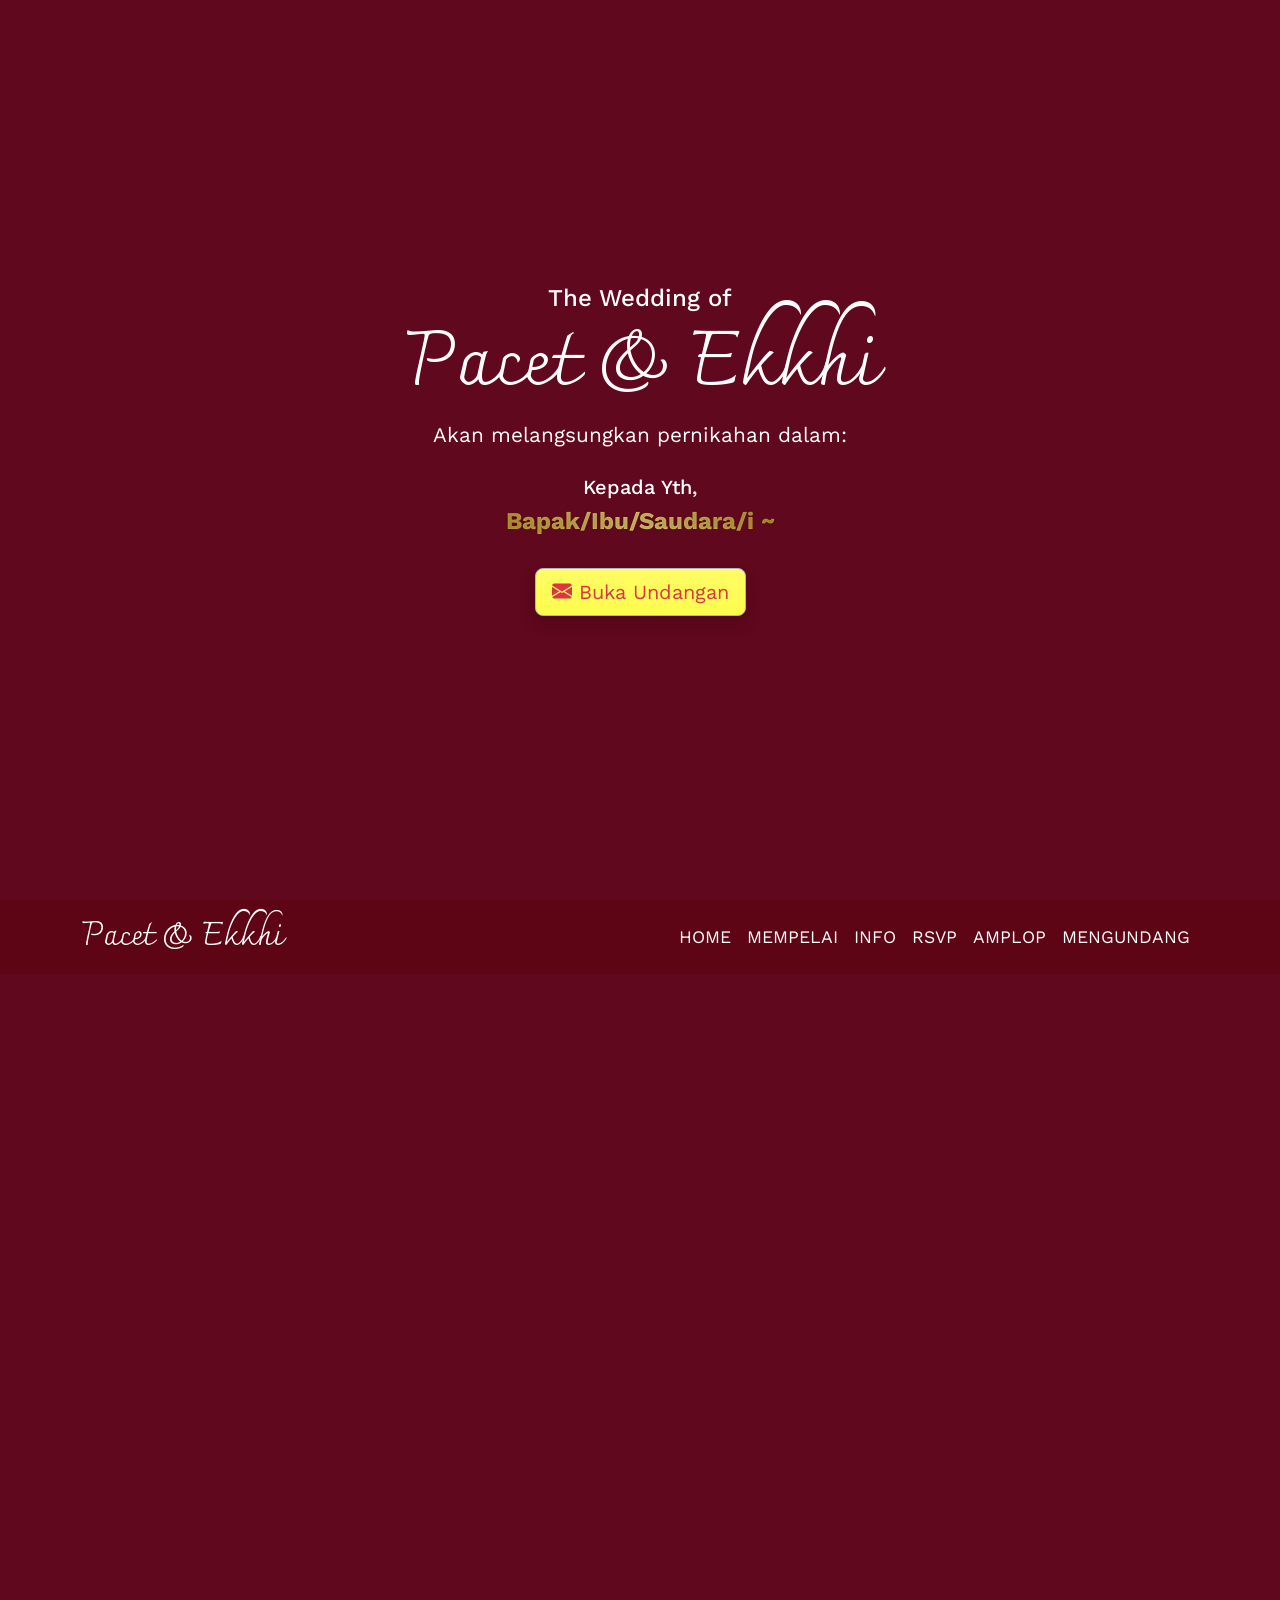
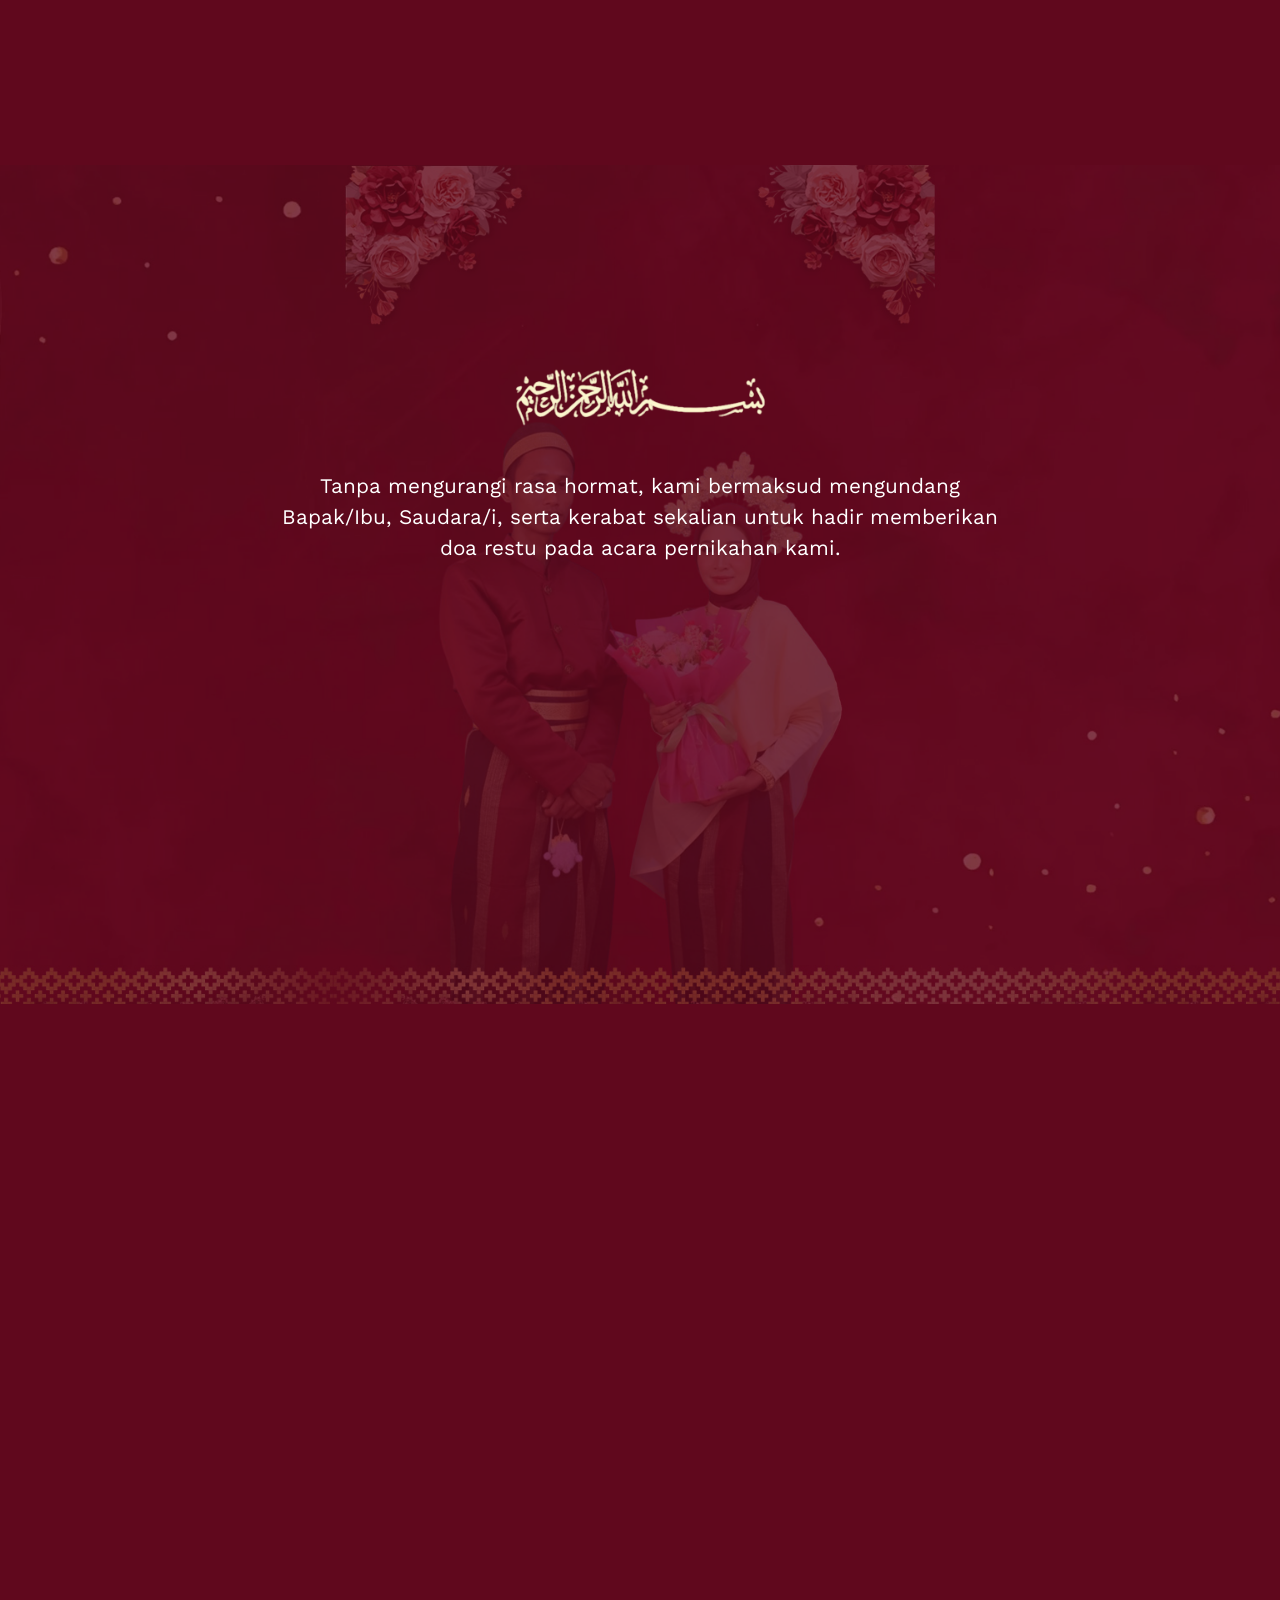
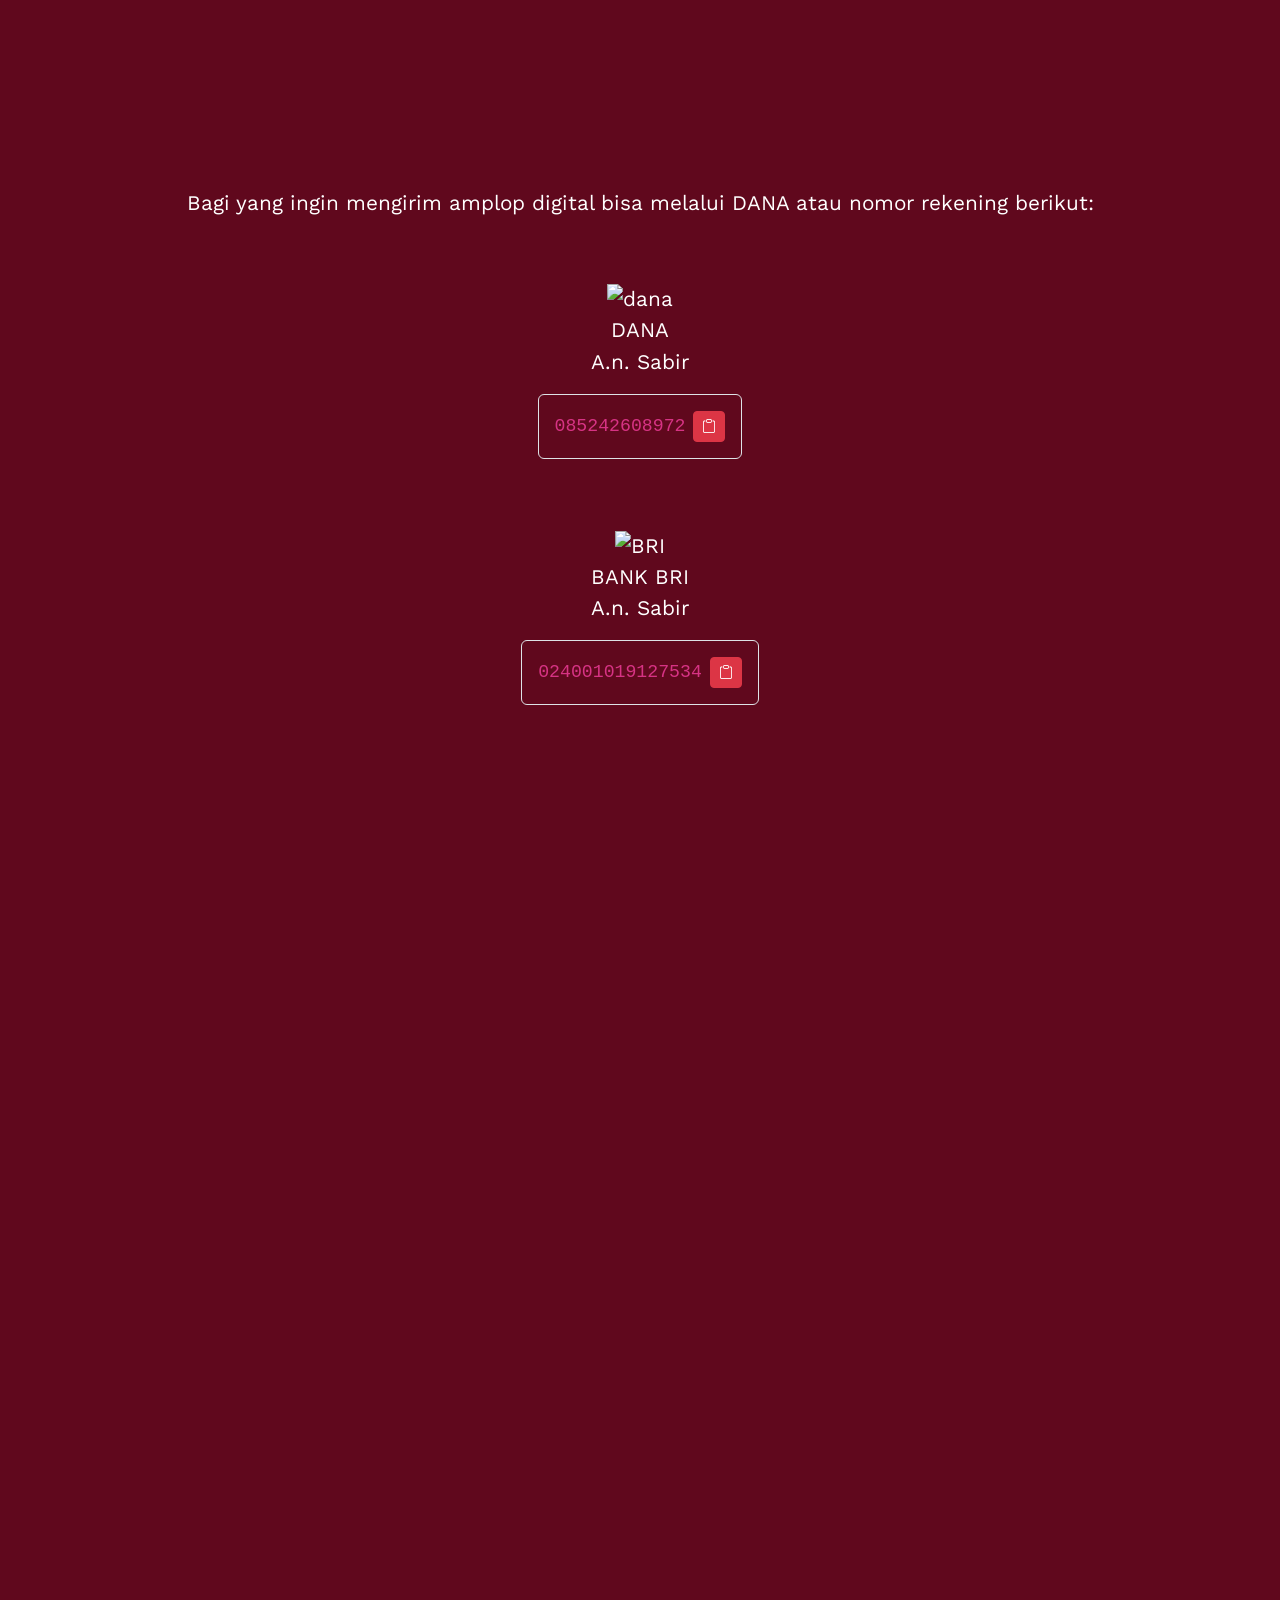
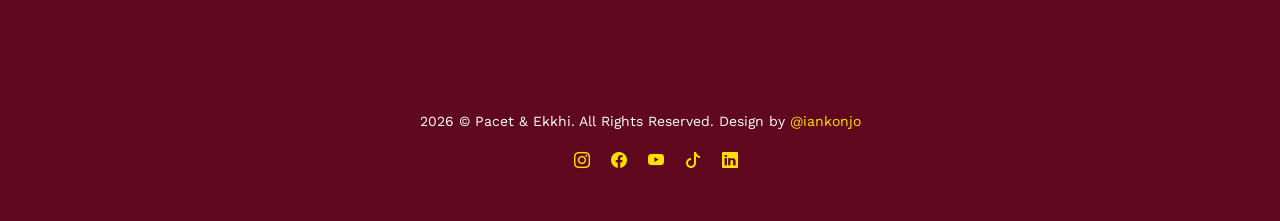
==== index.html @ bd950688 "Update index.html" ====
<!doctype html>
<html lang="en">

<head>
   <meta charset="utf-8">
   <meta name="viewport" content="width=device-width, initial-scale=1">
   <title>Wedding Pacet & Ekkhi</title>

   <link rel="icon" type="image/png" sizes="32x32" href="img/favicon.ico">

   <link rel="preload" href="https://cdn.jsdelivr.net/npm/bootstrap@5.3.0/dist/css/bootstrap.min.css" as="style"
      onload="this.onload=null;this.rel='stylesheet'">
   <noscript>
      <link href="https://cdn.jsdelivr.net/npm/bootstrap@5.3.0/dist/css/bootstrap.min.css" rel="stylesheet">
   </noscript>
   <link rel="preconnect" href="https://fonts.googleapis.com">
   <link rel="preconnect" href="https://fonts.gstatic.com" crossorigin>
   <link
      href="https://fonts.googleapis.com/css2?family=Charmonman&family=Neonderthaw&family=Cookie&family=Work+Sans:wght@100;300;400;600;700&display=swap"
      rel="stylesheet">

   <!-- simplyCountdown -->
   <link rel="stylesheet" href="assets/countdown/simplyCountdown.theme.default.css" />
   <script src="assets/countdown/simplyCountdown.min.js"></script>

   <!-- Bootstrap Icons -->
   <link rel="stylesheet" href="https://cdn.jsdelivr.net/npm/bootstrap-icons@1.10.5/font/bootstrap-icons.css">

   <!-- AOS -->
   <link rel="stylesheet" href="https://unpkg.com/aos@next/dist/aos.css">

   <!-- Sweet Alert -->
   <link rel="stylesheet" href="assets/sweetalert2/sweetalert2.min.css">

   <link rel="stylesheet" href="css/style.css">

</head>

<body>
   <section id="hero" class="hero w-100 h-100 p-3 mx-auto text-center d-flex justify-content-center align-items-center">
      <main>
         <h4 data-aos="zoom-in" data-aos-duration="1000">The Wedding of</h4>
         <h1 data-aos="zoom-in" data-aos-duration="1300">Pacet & Ekkhi</h1>
         <p data-aos="fade" data-aos-delay="100" data-aos-duration="1500">Akan melangsungkan pernikahan dalam:</p>
         <div class="simply-countdown mb-4" data-aos="fade" data-aos-delay="150" data-aos-duration="1500"></div>
         <h5 class="mt-4" data-aos="fade" data-aos-delay="100" data-aos-duration="1500">Kepada Yth,</h5>
         <h5 data-aos="fade" data-aos-delay="100" data-aos-duration="1500"><span
               class="nama-tamu">Bapak/Ibu/Saudara/i</span></h5>
         <a href="#home" class="btn btn-lg mt-4 bg-gradient border-1 border-dark-subtle shadow" onClick="enableScroll()"
            data-aos="fade" data-aos-delay="200" data-aos-duration="1500"><i class="bi bi-envelope-fill"></i>
            Buka Undangan</a>
      </main>
   </section>

   <nav class="navbar navbar-expand-md bg-transparent sticky-top mynavbar" id="menulaptop">
      <div class="container">
         <a class="navbar-brand" href="#">Pacet & Ekkhi</a>
         <button class="navbar-toggler border-0" type="button" data-bs-toggle="offcanvas"
            data-bs-target="#offcanvasNavbar" aria-controls="offcanvasNavbar" aria-label="Toggle navigation">
            <span class="navbar-toggler-icon"></span>
         </button>
         <div class="offcanvas offcanvas-end" tabindex="-1" id="offcanvasNavbar" aria-labelledby="offcanvasNavbarLabel">
            <div class="offcanvas-header">
               <h5 class="offcanvas-title" id="offcanvasNavbarLabel">Pacet & Ekkhi</h5>
               <button type="button" class="btn-close" data-bs-dismiss="offcanvas" aria-label="Close"></button>
            </div>
            <div class="offcanvas-body">
               <div class="navbar-nav ms-auto">
                  <a class="nav-link" href="#home">Home</a>
                  <a class="nav-link" href="#home2">Mempelai</a>
                  <a class="nav-link" href="#info">Info</a>
                  <a class="nav-link" href="#rsvp">RSVP</a>
                  <a class="nav-link" href="#amplop-digital">Amplop</a>
                  <a class="nav-link" href="#turutmengundang">Mengundang</a>
               </div>
            </div>
         </div>
      </div>
   </nav>
   <section id="home" class="home">
      <div class="container">
         <img src="img/tl.webp" alt="" class="img-top-left">
         <img src="img/tr.webp" alt="" class="img-top-right">
         <div class="row justify-content-center">
            <div class="col-md-8 text-center quran" data-aos="fade-up" data-aos-duration="2000">
               <div class="col-7 mx-auto">
                  <img src="img/atas-top.webp" alt="atas-top" class="img-fluid mb-5 opacity-50" loading="lazy">
               </div>
               <div class="shadow m-4 bg-success-subtle bg-gradient rounded-4" data-aos="fade-up"
                  data-aos-duration="2000" data-aos-delay="50">
                  <p>Di antara tanda-tanda (kebesaran)-Nya ialah bahwa Dia menciptakan pasangan-pasangan untukmu
                     dari (jenis) dirimu sendiri agar kamu merasa tenteram kepadanya. Dia menjadikan di antaramu rasa
                     cinta dan kasih sayang. Sesungguhnya pada yang demikian itu benar-benar terdapat tanda-tanda
                     (kebesaran
                     Allah) bagi kaum yang berpikir. <br /><br /> Q. S. Ar-Rum: 21
                  </p>
               </div>
               <div class="col-7 mx-auto mb-5">
                  <img src="img/bot-bawah.webp" alt="bot-bawah" class="img-fluid mt-5 opacity-50" loading="lazy">
               </div>
            </div>
         </div>
      </div>
   </section>

   <section id="home2" class="home2">
      <div class="container">
         <div class="row justify-content-center">
            <div class="col-md-8 text-center">
               <div>
                  <img src="img/bismillah.webp" alt="bismillah" class="basmalah img-fluid" loading="lazy"
                     data-aos="slide-up" data-aos-duration="2000">
               </div>
               <div>
                  <p data-aos="slide-up" data-aos-delay="70" data-aos-duration="2000">Tanpa
                     mengurangi rasa hormat, kami bermaksud mengundang Bapak/Ibu, Saudara/i, serta kerabat sekalian
                     untuk hadir memberikan doa restu pada acara pernikahan kami. </p>
               </div>
            </div>
         </div>

         <div class="row couple overflow-hidden">
            <div class="col-lg-6 mb-4">
               <div class="row">
                  <div class="col-8 text-end" data-aos="slide-right" data-aos-duration="2000">
                     <h3>Sabir Modding</h3>
                     <p class="fs-6 fst-italic lh-sm">(Pacet Jalarambang)</p>
                     <p class="fs-6 fst-italic lh-sm">Anak Kedua dari Bapak Modding &
                        Ibu Hamisah (Almh)
                     </p>

                     <div class="panggilan">
                        <a href="https://www.instagram.com/pacet_jalarambang" target="_blank"><i
                              class="bi bi-instagram"></i>
                           @pacet_jalarambang</a>
                     </div>
                  </div>
                  <div class="col-4" data-aos="zoom-in" data-aos-delay="50" data-aos-duration="2000">
                     <img src="img/222.webp" alt="Pacet Jalarambang" class="img-responsive" loading="lazy">
                  </div>
               </div>
            </div>

            <div class="col-lg-6 mempelaiwanita">
               <div class="row">
                  <div class="col-4" data-aos="zoom-in" data-aos-delay="100" data-aos-duration="2000">
                     <img src="img/111.webp" alt="Ekkhi" class="img-responsive" loading="lazy">
                  </div>
                  <div class="col-8" data-aos="slide-left" data-aos-delay="50" data-aos-duration="2000">
                     <h3>Reski</h3>
                     <p class="fs-6 fst-italic lh-sm">(Ekkhi)</p>
                     <p class="fs-6 fst-italic lh-sm">Anak Ketiga dari Bapak Tamrin Dg. Tobo & Ibu Rabasiah Dg. Saga</p>
                     <div class="panggilan">
                        <a href="https://www.instagram.com/gemini_06_" target="_blank"><i class="bi bi-instagram"></i>
                           @gemini_06_</a>
                     </div>
                  </div>
               </div>
            </div>
         </div>
      </div>
   </section>

   <section id="info" class="info">
      <div class="container">
         <div class="row justify-content-center text-center">
            <div class="col-md-5 col-11 info-hp">
               <h3 class="mb-4" data-aos="zoom-in" data-aos-duration="2000">Akad Nikah</h3>
               <div class="card mb-5 shadow border" data-aos="fade-up" data-aos-duration="2000" data-aos-delay="100">
                  <div class="card-body">
                     <div class="row justify-content-center">
                        <div class="col-md-6 tanggalnya">
                           <i class="bi bi-calendar3 d-block"></i>
                           <p class="harinya mb-0 mt-2">Kamis,</p>
                           <span>2 April 2026</span>
                        </div>
                        <div class="col-md-6 waktu">
                           <i class="bi bi-clock d-block"></i>
                           <p class="pukulnya mb-0 mt-2">Pukul,</p>
                           <span>10.00 - selesai</span>
                           <p>Wita</p>
                        </div>
                     </div>
                  </div>
                  <div class="card-footer">
                     Bonto Boddia, Desa Lempangang, Kecamatan Bajeng, Kabupaten Gowa
                  </div>
               </div>
            </div>
            <div class="col-md-5 col-11 mb-4">
               <h3 class="mb-4" data-aos="zoom-in" data-aos-duration="2000">Resepsi</h3>
               <div class="card shadow border" data-aos="fade-up" data-aos-duration="2000">
                  <div class="card-body">
                     <div class="row justify-content-center">
                        <div class="col-md-6 tanggalnya">
                           <i class="bi bi-calendar3 d-block"></i>
                           <p class="harinya mb-0 mt-2">Jum'at,</p>
                           <span>3 April 2026</span>
                        </div>
                        <div class="col-md-6 waktu">
                           <i class="bi bi-clock d-block"></i>
                           <p class="pukulnya mb-0 mt-2">Pukul,</p>
                           <span>09.00 - selesai</span>
                           <p>(Acara Siang)</p>
                        </div>
                     </div>
                  </div>
                  <div class="card-footer">
                     Jl. Jendral Ahmad Yani No.40, Lumpangang, Dusun Botolempangang, Kampung Tala, Kabupaten Bantaeng
                  </div>
               </div>
            </div>
         </div>
         <div class="row  justify-content-center text-center mt-1">
            <div class="col-md-4">
               <a href="https://calendar.google.com/calendar/event?action=TEMPLATE&amp;tmeid=NHFyNDdwbnRkYmM4cGowOW1jNnNiaHBzNjRfMjAyNTAxMjlUMDMwMDAwWiBpYW5yaXJpaTAxMjdAbQ&amp;tmsrc=ianririi0127%40gmail.com"
                  class="btn btn-lg" style="background: #fef8cd;;color: #60081d;" data-aos="zoom-in"
                  data-aos-duration="2000" target="_blank"><i class="bi bi-calendar-fill"></i> Tambah ke Kalender</a>
            </div>
         </div>

         <div class="row justify-content-center mt-5">
            <div class="col-md-9 col-12 text-center py-4">
               <h3 class="mb-4" data-aos="zoom-in" data-aos-duration="2000">Lokasi Resepsi</h3>
               <iframe
                  src="https://www.google.com/maps/embed?pb=!1m17!1m12!1m3!1d850.2555322118114!2d119.99423238487567!3d-5.557914685058471!2m3!1f0!2f0!3f0!3m2!1i1024!2i768!4f13.1!3m2!1m1!2zNcKwMzMnMjUuNiJTIDExOcKwNTknMzkuOSJF!5e1!3m2!1sid!2sid!4v1772446221889!5m2!1sid!2sid"
                  width="100%" height="450" style="border:0;" allowfullscreen="" loading="lazy"
                  referrerpolicy="no-referrer-when-downgrade" class="shadow" data-aos="fade-up"
                  data-aos-duration="2000"></iframe>

               <a href="https://maps.app.goo.gl/FCMEBouyqJgQUZ8v6" target="_blank" class="btn btn-lg my-3 mt-4 w-50"
                  style="background: #fef8cd;;color: #60081d;" data-aos="zoom-in" data-aos-duration="1500"><i
                     class="bi bi-geo-fill"></i> Buka di Maps</a>
            </div>
         </div>
      </div>
   </section>

   <!-- <section id="story" class="story">
      <div class="container">
         <div class="row justify-content-center">
            <div class="col-md-8 col-10 text-center" data-aos="zoom-in" data-aos-duration="2000">
               <div class="mt-5">
                  <h2 class="mt-5">Kisah Kami</h2>
               </div>
               <img class="w-50 img-fluid mt-4 mb-4" src="img/frame-top.webp" alt="ian-riri" data-aos="fade-in"
                  data-aos-duration="2000" data-aos-delay="50">
               <blockquote class="blockquote" data-aos="fade-in" data-aos-duration="2000" data-aos-delay="50">
                  <footer class="blockquote-footer bg-transparent"><cite title="Quote Pacet Jalarambang">Sebuah
                        pertemuan kecil hari ini yang tampaknya biasa saja, bisa menjadi awal dari kisah besar yang
                        penuh arti di esok hari</cite></footer>
               </blockquote>
            </div>
         </div>

         <div class="row">
            <div class="col-md-8 col-10 mx-auto">
               <div class="card bg-transparent shadow" data-aos="fade" data-aos-duration="2000">
                  <div class="card-body kisah-kami">
                     <p data-aos="fade-up" data-aos-duration="2000">April 2015, bulan
                        kelahiranku, di hutan kota
                        Jompie, Pare-Pare. Di situlah untuk pertama kalinya kami bertemu. Sebuah pertemuan sederhana.
                        Tak ada yang istimewa, hanya diskusi ringan di bawah rindangnya pepohonan. Tapi siapa yang tahu,
                        pertemuan itu adalah awal dari cerita yang lebih panjang.
                     </p>
                     <p data-aos="fade-up" data-aos-duration="2000" data-aos-delay="50">
                        Waktu berlalu. Kami kembali dipertemukan entah berapa kali. Berbagi kisah dan bercerita banyak
                        hal random di tiap pertemuan kami. Membicarakan hal-hal acak yang kadang tak terencana, tapi
                        selalu menyisakan kesan. Ada momen ketika kami foto bersama, yang tak kuingat detail, momen apa
                        yang sebenarnya kami abadikan. Namun, foto-foto itu tetap menjadi saksi perjalanan kami.
                     </p>
                     <p data-aos="fade-up" data-aos-duration="2000" data-aos-delay="50">
                        Tahun-tahun berlalu hingga pada pertengahan Agustus 2024, ibuku meminta sesuatu yang sederhana
                        namun berarti — bertemu dengannya. Itulah awal dari pertemuan antara dua keluarga di penghujung
                        bulan yang sama. Dari pertemuan itu, segala harapan dan doa mulai terucap untuk masa depan kami.
                     </p>
                     <p data-aos="fade-up" data-aos-duration="2000" data-aos-delay="50">
                        Lalu, pada akhir Desember 2024, momen yang sempat tertunda akhirnya terwujud. Keluarga besar
                        kami kembali berkumpul. Di hari itulah, saya memasangkan cincin di jari manisnya. Momen itu
                        berjalan lancar tanpa hingar-bingar, tetapi bagiku, menyimpan makna yang dalam.
                     </p>
                     <p data-aos="fade-up" data-aos-duration="2000" data-aos-delay="50">
                        Begitu saja! Sederhana, bukan? Kisah kami memang tak penuh dengan romansa dramatis atau kejutan
                        besar seperti di film-film. Ini hanya kisah sederhana dari pertemuan sederhana. Hanya cerita
                        biasa tentang dua orang yang bertemu, berbagi waktu, dan perlahan saling melangkah menuju tujuan
                        yang sama. Beberapa kenangan mungkin kabur, beberapa momen mungkin terlupa, tetapi semua itu
                        adalah bagian dari perjalanan kami.
                     </p>
                     <p data-aos="fade-up" data-aos-duration="2000" data-aos-delay="50">
                        Kini, tak lama lagi, kami akan melangkah bersama. Beriringan dalam perjalanan panjang yang kami
                        niatkan sebagai ibadah.
                     </p>
                  </div>
               </div>
            </div>
         </div>
      </div>
   </section> -->

   <section id="rsvp" class="rsvp">
      <div class="container">
         <div class="row justify-content-center mb-5">
            <div class="col-md-8 col-10 text-center">
               <h3 class="text-center my-4" data-aos="fade" data-aos-duration="2000">Doa & Ucapan</h3>
               <p class="pt-3" data-aos="zoom-in" data-aos-duration="2000">
                  Merupakan kebahagiaan bagi kami jika Bapak/Ibu, Saudara/i, dan kerabat sekalian berkenan hadir dan
                  memberikan doa restu.
               </p>
            </div>
         </div>

         <!-- FORM DOA & UCAPAN -->
         <div class="form-hadir shadow rounded-3 mx-auto p-4" data-aos="fade">
            <form id="combined-form" data-aos="fade-up" data-aos-duration="2000">
               <div class="mb-4">
                  <label class="form-label">Nama</label>
                  <input type="text" class="form-control" name="nama" id="nama" required>
               </div>

               <div class="mb-4">
                  <label class="form-label">Kehadiran</label>
                  <div class="form-check">
                     <input class="form-check-input" type="radio" name="status" value="Hadir" required>
                     <label class="form-check-label">Ya, saya akan hadir</label>
                  </div>
                  <div class="form-check">
                     <input class="form-check-input" type="radio" name="status" value="Tidak Hadir">
                     <label class="form-check-label">Maaf, saya tidak bisa hadir</label>
                  </div>
               </div>

               <div class="mb-4">
                  <label class="form-label">Doa & Ucapan</label>
                  <textarea class="form-control" name="doa" rows="5" required></textarea>
               </div>

               <div class="text-center">
                  <button class="btn btn-lg btn-primary mt-2" id="submitButton" type="submit">
                     Kirim Doa & Ucapan
                  </button>

                  <div id="spinnerContainer" style="display:none" class="mt-2">
                     <button class="btn btn-primary" disabled>
                        <span class="spinner-border spinner-border-sm"></span>
                        Sedang mengirim...
                     </button>
                  </div>
               </div>
            </form>

            <!-- KOMENTAR -->
            <div class="mt-5">
               <div id="comments-container" data-aos="fade-up" data-aos-duration="2000"></div>

               <!-- LOAD MORE -->
               <div class="text-center mt-4">
                  <button id="loadMoreBtn" class="btn btn-outline-light btn-sm">Doa Lainnya</button>
               </div>
            </div>
         </div>

      </div>
   </section>

   <section id="amplop-digital" class="amplop-digital">
      <div class="container">
         <div class="row justify-content-center mb-5">
            <div class="col-10 text-center">
               <h3 class="text-center mt-4 mb-5" data-aos="fade" data-aos-duration="2000">Amplop Digital</h3>
               <p class="rekening">Bagi yang ingin mengirim amplop digital bisa melalui DANA atau nomor rekening
                  berikut:</p>
            </div>

            <div class="col-10 text-center mt-5">
               <img class="img-fluid" src="img/dana.webp" alt="dana">
               <p>DANA <br>A.n. Sabir</p>
               <div class="input-group mb-4">
                  <div class="d-flex align-items-center gap-2 border rounded p-3 copy-wrapper mx-auto">
                     <code class="flex-grow-1">085242608972</code>
                     <button type="button" class="btn btn-sm btn-danger copy-btn" data-bs-toggle="tooltip"
                        data-bs-placement="top" title="Copy">
                        <i class="bi bi-clipboard"></i>
                     </button>
                  </div>
               </div>

               <img class="mt-5" src="img/BRI.webp" alt="BRI">
               <p>BANK BRI </br>A.n. Sabir</p>
               <div class="input-group mb-4">
                  <div class="d-flex align-items-center gap-2 border rounded p-3 copy-wrapper mx-auto">
                     <code class="flex-grow-1">024001019127534</code>
                     <button type="button" class="btn btn-sm btn-danger copy-btn" data-bs-toggle="tooltip"
                        data-bs-placement="top" title="Copy">
                        <i class="bi bi-clipboard"></i>
                     </button>
                  </div>

               </div>

            </div>

         </div>
      </div>
   </section>

   <section id="turutmengundang" class="turutmengundang pb-4">
      <div class="container text-center">
         <div class="row justify-content-center">
            <div class="col-10 col-lg-12">
               <p data-aos="fade-up" data-aos-duration="2000">Suatu
                  kehormatan dan kebahagiaan bagi kami atas kehadiran Bapak/Ibu/Saudara/i, serta kerabat untuk hadir
                  memberikan doa restunya.
               </p>
               <h3 class="text-center mt-5" data-aos="fade-up" data-aos-duration="2000">Hormat Kami</h3>
            </div>
            <div class="col-md-auto">
            </div>
            <div class="col-10 col-lg-4">
               <img class="mengundang-image img-fluid" src="img/pacetekkhi.webp" data-aos="zoom-in"
                  data-aos-duration="2000" loading="lazy">
               <h2 class="text-center position-absolute z-2" style="margin-top: -10rem;" data-aos="fade-up"
                  data-aos-duration="2000">
                  Pacet & Ekkhi
               </h2></img>
            </div>
         </div>
      </div>

   </section>

   <!-- Menu di handphone -->
   <div class="container sticky-bottom" id="menu-hp">
      <div class="row">
         <nav id="navbar-phone" class="menu2 justify-content-center">
            <ul class="nav nav-pills rounded-pill">
               <li class="nav-item">
                  <a class="nav-link" href="#home"><i class="bi bi-house-fill"></i></a>
               </li>
               <li class="nav-item">
                  <a class="nav-link" href="#home2"><i class="bi bi-chat-left-text-fill"></i></a>
               </li>
               <li class="nav-item">
                  <a class="nav-link" href="#info"><i class="bi bi-info-square-fill"></i></a>
               </li>
               <li class="nav-item">
                  <a class="nav-link" href="#rsvp"><i class="bi bi-journal-check"></i></a>
               </li>
               <li class="nav-item">
                  <a class="nav-link" href="#amplop-digital"><i class="bi bi-envelope-heart-fill"></i></a>
               </li>
               <li class="nav-item">
                  <a class="nav-link" href="#turutmengundang"><i class="bi bi-people-fill"></i></a>
               </li>
            </ul>
         </nav>
      </div>
   </div>

   <footer>
      <div class="container">
         <div class="row">
            <div class="col text-center">
               <small class="block">2026 &copy; Pacet & Ekkhi. All Rights Reserved.</small>
               <small class="block">Design by <a href="https://instagram.com/iankonjo">@iankonjo</a></small>

               <ul class="mt-3">
                  <li><a href="https://www.instagram.com/iankonjo/"><i class="bi bi-instagram"></i></a></li>
                  <li><a href="https://web.facebook.com/ian.konjo/"><i class="bi bi-facebook"></i></a></li>
                  <li><a href="https://www.youtube.com/@OfficialIKMedia"><i class="bi bi-youtube"></i></a></li>
                  <li><a href="https://www.tiktok.com/@iankonjo"><i class="bi bi-tiktok"></i></a></li>
                  <li><a href="https://id.linkedin.com/in/iankonjo"><i class="bi bi-linkedin"></i></a></li>
               </ul>
            </div>
         </div>
      </div>
   </footer>

   <div id="audio-container">
      <audio id="song" autoplay loop>
         <!-- <source src="assets/audio/For-a-Lifetime.mp3" type="audio/mp3"> -->
      </audio>

      <div class="audio-icon-wrapper" style="display: none;">
         <i class="bi bi-disc"></i>
      </div>
   </div>


   <script src="https://cdn.jsdelivr.net/npm/bootstrap@5.3.0/dist/js/bootstrap.bundle.min.js"
      integrity="sha384-geWF76RCwLtnZ8qwWowPQNguL3RmwHVBC9FhGdlKrxdiJJigb/j/68SIy3Te4Bkz" crossorigin="anonymous">
      </script>

   <script src="https://cdn.jsdelivr.net/npm/bs5-lightbox@1.8.3/dist/index.bundle.min.js"></script>

   <script src="https://unpkg.com/aos@next/dist/aos.js"></script>
   <script>
      AOS.init();
   </script>

   <script src="assets/sweetalert2/sweetalert2.min.js" defer></script>

   <script src="js/ucapan.js" defer></script>

   <script src="js/notifikasi.js" defer></script>

   <script>
      // Initialize simplyCountdown with custom configurations
      simplyCountdown('.simply-countdown', {
         year: 2026,
         month: 4,
         day: 2,
         hours: 10,
         words: {
            days: {
               singular: 'Hari',
               plural: 'Hari'
            },
            hours: {
               singular: 'Jam',
               plural: 'Jam'
            },
            minutes: {
               singular: 'Menit',
               plural: 'Menit'
            },
            seconds: {
               singular: 'Detik',
               plural: 'Detik'
            },
         },
         plural: true // Ensure pluralization for clarity
      });
   </script>

   <script>
      const stickyTop = document.querySelector('.sticky-top');
      const offcanvas = document.querySelector('.offcanvas');

      offcanvas.addEventListener('show.bs.offcanvas', function () {
         stickyTop.style.overflow = 'visible';
      });

      offcanvas.addEventListener('hidden.bs.offcanvas', function () {
         stickyTop.style.overflow = 'hidden';
      });
   </script>

   <script>
      // Mendapatkan elemen yang diperlukan
      const rootElement = document.documentElement;
      const audioIconWrapper = document.querySelector('.audio-icon-wrapper');
      const audioIcon = audioIconWrapper.querySelector('i');
      const song = document.querySelector('#song');
      let isPlaying = false;

      /**
       * Menonaktifkan scroll pada halaman.
       */
      const disableScroll = () => {
         const scrollTop = window.pageYOffset || document.documentElement.scrollTop;
         const scrollLeft = window.pageXOffset || document.documentElement.scrollLeft;

         window.onscroll = () => window.scrollTo(scrollTop, scrollLeft);
         rootElement.style.scrollBehavior = 'auto';
      };

      /**
       * Mengaktifkan scroll pada halaman dan memulai audio.
       */
      const enableScroll = () => {
         window.onscroll = null; // Menghapus event scroll
         rootElement.style.scrollBehavior = 'smooth';
         playAudio();
      };

      /**
       * Memutar audio dan menampilkan ikon audio.
       */
      const playAudio = () => {
         song.volume = 0.1;
         audioIconWrapper.style.display = 'flex';
         song.play();
         isPlaying = true;
      };

      /**
       * Mengelola klik pada ikon audio untuk memutar atau menjeda audio.
       */
      audioIconWrapper.onclick = () => {
         if (isPlaying) {
            song.pause();
            audioIcon.classList.replace('bi-disc', 'bi-pause-circle');
         } else {
            song.play();
            audioIcon.classList.replace('bi-pause-circle', 'bi-disc');
         }
         isPlaying = !isPlaying;
      };

      // Menonaktifkan scroll pada awal halaman
      disableScroll();
   </script>

   <script>
      const params = new URLSearchParams(window.location.search);
      const nama = decodeURIComponent(params.get('n') || '');
      const pronoun = decodeURIComponent(params.get('p') || 'Bapak/Ibu/Saudara/i ~ ');

      const span = document.querySelector('.hero h5 span');
      if (span) {
         span.textContent = nama ? `${pronoun} ${nama}` : pronoun;
      }

      const namaInput = document.querySelector('#nama');
      if (namaInput && nama) {
         namaInput.value = nama;
      }
   </script>

   <script type="text/javascript">
      // Matikan Klik Kanan
      document.addEventListener('contextmenu', event => event.preventDefault());

      // Matikan F12, Ctrl+Shift+I, Ctrl+Shift+J, Ctrl+U
      document.onkeydown = function (e) {
         if (event.keyCode == 123 ||
            (e.ctrlKey && e.shiftKey && (e.keyCode == 'I'.charCodeAt(0) || e.keyCode == 'J'.charCodeAt(0))) ||
            (e.ctrlKey && e.keyCode == 'U'.charCodeAt(0))) {
            return false;
         }
      };
   </script>

</body>

</html>
---- css/style.css ----
:root {
  --kuning: #fef8cd;
  --bg: #60081d;
  --shadow: 0 2px 2px rgb(0 0 0 / 0.5);
}

body {
  font-size: 1.3rem;
  color: white;
  font-family: 'Work Sans', Arial, Helvetica, sans-serif;
  font-weight: 400;
  min-height: 4000px;
  background-color: var(--bg);
}

.hero::before {
  content: '';
  position: absolute;
  top: 0;
  left: 0;
  width: 100%;
  height: 100%;
  background-image: url(../img/background/bg2.webp);
  background-size: cover;
  background-position: center;
  z-index: -1;
}

.hero {
  position: relative;
  min-height: 100vh;
  overflow: hidden;
}

.hero h1 {
  font-family: "Charmonman", Arial, Helvetica, sans-serif;
  font-size: 4.7rem;
}

.hero h4 {
  font-size: 1.5rem;
}

.hero p {
  font-size: 1.3rem;
}

.hero a {
  color: var(--bs-red);
  background-color: #fffc4c;
}

.hero a:hover {
  background-color: var(--kuning);
  color: black;
}

.nama-tamu {
  font-weight: 700;
  font-size: larger;
  background: linear-gradient(45deg, #d4af37, #f9e076, #c9a227);
  -webkit-background-clip: text;
  -webkit-text-fill-color: transparent;
  text-shadow: 0 0 2px rgba(0,0,0,0.25);
}

.mynavbar {
  background-color: rgba(87, 0, 0, 0.274) !important;
  backdrop-filter: blur(4px);
  font-size: 1.1rem;
}

.mynavbar a {
  color: white;
}

.mynavbar a:hover {
  color: var(--kuning);
}

.mynavbar .offcanvas {
  height: 100vh;
}

.mynavbar .navbar-brand,
.mynavbar .offcanvas-title {
  font-family: 'Charmonman', Arial, Helvetica, sans-serif;
  font-size: 2rem;
}

.mynavbar .nav-link {
  text-transform: uppercase;
  color: white;
}

.home2 {
  background-image: url(../img/background/bg22.png);
  background-position: center;
  background-size: cover;
  min-height: 100vh;
  margin-top: -3.8rem;
  padding-top: 7rem;
  padding-bottom: 10rem;
}

.home {
  min-height: 100vh;
  margin-top: -3.8rem;
  padding-top: 7rem;
  padding-bottom: 5rem;
}

.home h2,
.home2 h2,
.story h2,
.turutmengundang h2 {
  font-family: 'Charmonman', Arial, Helvetica, sans-serif;
  font-size: 4rem;
  text-decoration: underline;
  text-underline-offset: 10px;
  text-decoration-style: dotted;
  text-decoration-thickness: from-font;
}

.basmalah {
  width: auto;
  height: 80px;
  margin-bottom: 20px;
}

.quran p {
  font-size: 75% !important;
  font-style: oblique;
  padding: 3rem;
  color: var(--bg);
}

.panggilan a {
  background: var(--kuning);
  text-decoration: none;
  color: #032505;
  font-size: 1rem;
  padding: 6px 10px;
  border-radius: 10px;
  -webkit-border-radius: 10px;
  -moz-border-radius: 10px;
  -ms-border-radius: 10px;
  -o-border-radius: 10px;
}

.panggilan a:hover {
  background: #8a9c8a;
}

.home2 h3 {
  color: #444;
  font-size: 1.5rem;
  margin-bottom: 1rem;
}

.home2 p {
  font-size: 1.3rem;
  color: white;
}

.home2 .couple {
  margin-top: 20px;
}

.home2 .couple h3, .info h3, .rsvp h3 {
  font-family: 'Charmonman';
  font-size: 2.4rem;
  color: var(--kuning);
}

.home2 .couple img {
  width: 100%;
}

.info {
  /* background-image: url(../img/background/bg2.webp); */
  background: var(--bg);
  background-position: center;
  background-size: cover;
  min-height: 100vh;
  margin-top: -3.8rem;
  padding-top: 7rem;
  padding-bottom: 5rem;
}

.info .card {
  background-color: transparent;
  border: none;
  color: var(--kuning);
}

.info .card-body {
  font-size: 1.1rem;
  font-weight: 600;
}

.info .card-footer {
  font-size: 1rem;
  border-top: 1px solid #cccccc85;
  line-height: 1.4rem;
}

.turutmengundang {
  background-color: var(--bg);
  background-image: url(../img/background/bg2.webp);
  background-size: cover;
  min-height: 100vh;
  background-position: center;
}

.story,
.rsvp,
.turutmengundang {
  padding-top: 6rem;
  padding-bottom: 6rem;
}

.story span {
  text-transform: uppercase;
  color: #2A402B;
  font-size: 0.9rem;
  letter-spacing: 1px;
  display: block;
  margin-bottom: 1rem;
}

.card .kisah-kami {
  padding: 3rem !important;
}

.rsvp {
  background-color: var(--bg);
  background-image: url(../img/background/hp1.webp);
  background-position: center;
  background-size: cover;
  min-height: 100vh;
  margin-top: -3.8rem;
  padding-top: 7rem;
  padding-bottom: 5rem;
}

.rsvp p,
.rsvp form label {
  color: white;
}

.rsvp button {
  background-color: var(--kuning);
  color: var(--bs-red);
  border: 1px solid var(--kuning);
}

.rsvp button:hover {
  background-color: #fffc4c;
  color: black;
  border: 1px solid #fffc4c;
}

footer {
  padding: 2rem;
  color: white;
  font-size: 1rem;
}

footer a {
  color: rgb(255, 225, 0);
  text-decoration: none;
}

footer a:hover {
  color: white;
}

footer li {
  list-style: none;
  display: inline;
  margin: 0.5rem;
}

.logoasa img {
  width: 100px;
}

.audio-icon-wrapper {
  width: 3.5rem;
  height: 3.5rem;
  font-size: 3.5rem;
  position: fixed;
  bottom: 2.5rem;
  left: 2rem;
  cursor: pointer;
  color: white;
  opacity: 0.5;
  mix-blend-mode: difference;
  animation: rotating 4s linear infinite;
  transform-origin: center;
  display: flex;
  justify-content: center;
  align-items: center;
  line-height: 0;
}

.simply-countdown>.simply-section .simply-amount,
.simply-countdown>.simply-section .simply-word {
  color: white;
}

.form-control:focus,
.form-control:active,
.form-label:focus,
.form-label:active {
  box-shadow: none;
}

@keyframes rotating {
  from {
    transform: rotate(0);
  }

  to {
    transform: rotate(360deg);
  }
}

/* Media Query */
/* Extra large */
@media (min-width: 1200px) {}

/* laptop */
@media (max-width: 992px) {
  html {
    font-size: 80%;
  }

  .simply-countdown>.simply-section {
    padding: 70px;
  }
}

@media (min-width: 779px) {
  #menu-hp {
    display: none;
  }
}

/* tablet */
@media (max-width: 768px) {
  html {
    font-size: 90%;
  }

  .simply-countdown>.simply-section {
    padding: 60px;
    margin: 5px;
  }

  .mynavbar .nav-link {
    font-size: 2rem;
    text-align: center;
  }

  .sticky-top {
    overflow: hidden;
  }

  .home p {
    font-size: 1.1rem;
  }

  .info .card-footer {
    font-size: 1.1rem;
  }

  .info .card-body {
    font-size: 1.3rem;
  }

  #menulaptop {
    display: none;
  }

  #navbar-phone {
    font-size: 2rem;
  }

  .menu2 {
    position: relative;
    display: flex;
    flex-wrap: wrap;
    align-items: center;
    justify-content: space-between;
  }

  .menu2 .nav-pills {
    background: #fef8cd90;
    padding-left: 10px;
    padding-right: 10px;
  }

  .menu2 .nav-link {
    color: var(--bg);
  }

  .card .kisah-kami {
    padding: 2rem !important;
  }
}

/* mobile phone */
@media (max-width: 576px) {

  .home p,
  .home2 p,
  .info p,
  .story p,
  .rsvp p,
  .turutmengundang p {
    font-size: 1.1rem;
    line-height: 1.5rem;
  }

  .form-hadir {
    width: 90%;
    /* padding: 1.8rem;
    background: #4c977d85; */
    border-radius: 0.6rem;
    -webkit-border-radius: 0.6rem;
    -moz-border-radius: 0.6rem;
    -ms-border-radius: 0.6rem;
    -o-border-radius: 0.6rem;
  }

  .form-hadir h2 {
    font-size: 2.2rem;
    text-decoration: none;
    color: #fff;
  }

  .doa-doa {
    height: 35rem;
    overflow: auto;
  }

  .rsvp button {
    background-color: #fffc4c;
    color: black;
    border: 1px solid white;
  }

  .rsvp button:hover {
    background-color: #fff;
    border: 1px solid #4C977D;
  }

  .rsvp .form-label {
    color: #fff;
    border-bottom: #444;
    font-weight: 600;
  }

  .hero h1 {
    font-family: "Charmonman", Arial, Helvetica, sans-serif;
    font-size: 3.4rem;
  }

  .hero h4 {
    font-size: 1.4rem;
  }

  .hero::before {
    background-image: url(../img/background/hp1.webp);
  }

  .hero p {
    font-size: 1rem;
  }

  .quran p {
    line-height: 1.1rem;
  }

  .simply-countdown>.simply-section {
    padding: 35px;
    margin: 4px;
  }

  .simply-countdown>.simply-section .simply-amount {
    font-size: 1.6rem;
    line-height: 20px;
    font-weight: bolder;
  }

  .simply-countdown>.simply-section .simply-word {
    font-size: 0.8rem;
  }

  #menulaptop {
    display: none;
  }

  .info .card-body {
    font-size: 1.1rem;
  }

  i.bi.bi-clock.d-block.waktu,
  i.bi.bi-calendar3.d-block,
  i.bi.bi-clock.d-block,
  .pukulnya {
    display: none !important;
  }

  .tanggalnya {
    font-family: "Cookie", Arial, Helvetica, sans-serif;
    font-size: 2rem;
    font-weight: lighter;
  }

  .waktu {
    font-weight: normal;
  }

  .harinya {
    font-size: 1rem;
    font-family: "Work Sans", Arial, Helvetica, sans-serif;
    font-weight: normal;
  }

  .home {
    margin-top: 0;
  }

  .home .couple h3 {
    font-size: 2.5rem;
    font-weight: 500;
  }

  .home2 {
    padding-bottom: 10rem;
  }

  .home h2,
  .home2 h2,
  .info h2,
  .story h2 {
    font-size: 2.2rem;
    text-decoration: none;
  }

  .home,
  .home2,
  .story,
  .rsvp,
  .info,
  .turutmengundang {
    padding-top: 4rem;
  }

  .mempelaiwanita {
    margin-top: 3rem !important;
  }

  #navbar-phone {
    font-size: 1.5rem;
    margin-bottom: 0.2rem;
  }

  /* .story {
    background-image: url(../img/background/hp1.webp);
    background-size: cover;
    min-height: 100vh;
    background-position: center;
  } */

  .turutmengundang,
  .info {
    background-color: var(--bg);
    /* background-image: url(../img/background/hp1.webp); */
    padding-bottom: 15rem;
    padding-top: 10rem;
  }

  .rsvp .row {
    margin-top: 6rem;
  }

  .rsvp .data-hadir {
    margin-top: 2rem;
  }

  footer {
    padding: 2rem;
  }

  .basmalah {
    width: auto;
    height: 50px;
    margin-bottom: 10px;
  }

  /* .card .kisah-kami {
    padding: 1.5rem !important;
  } */

}
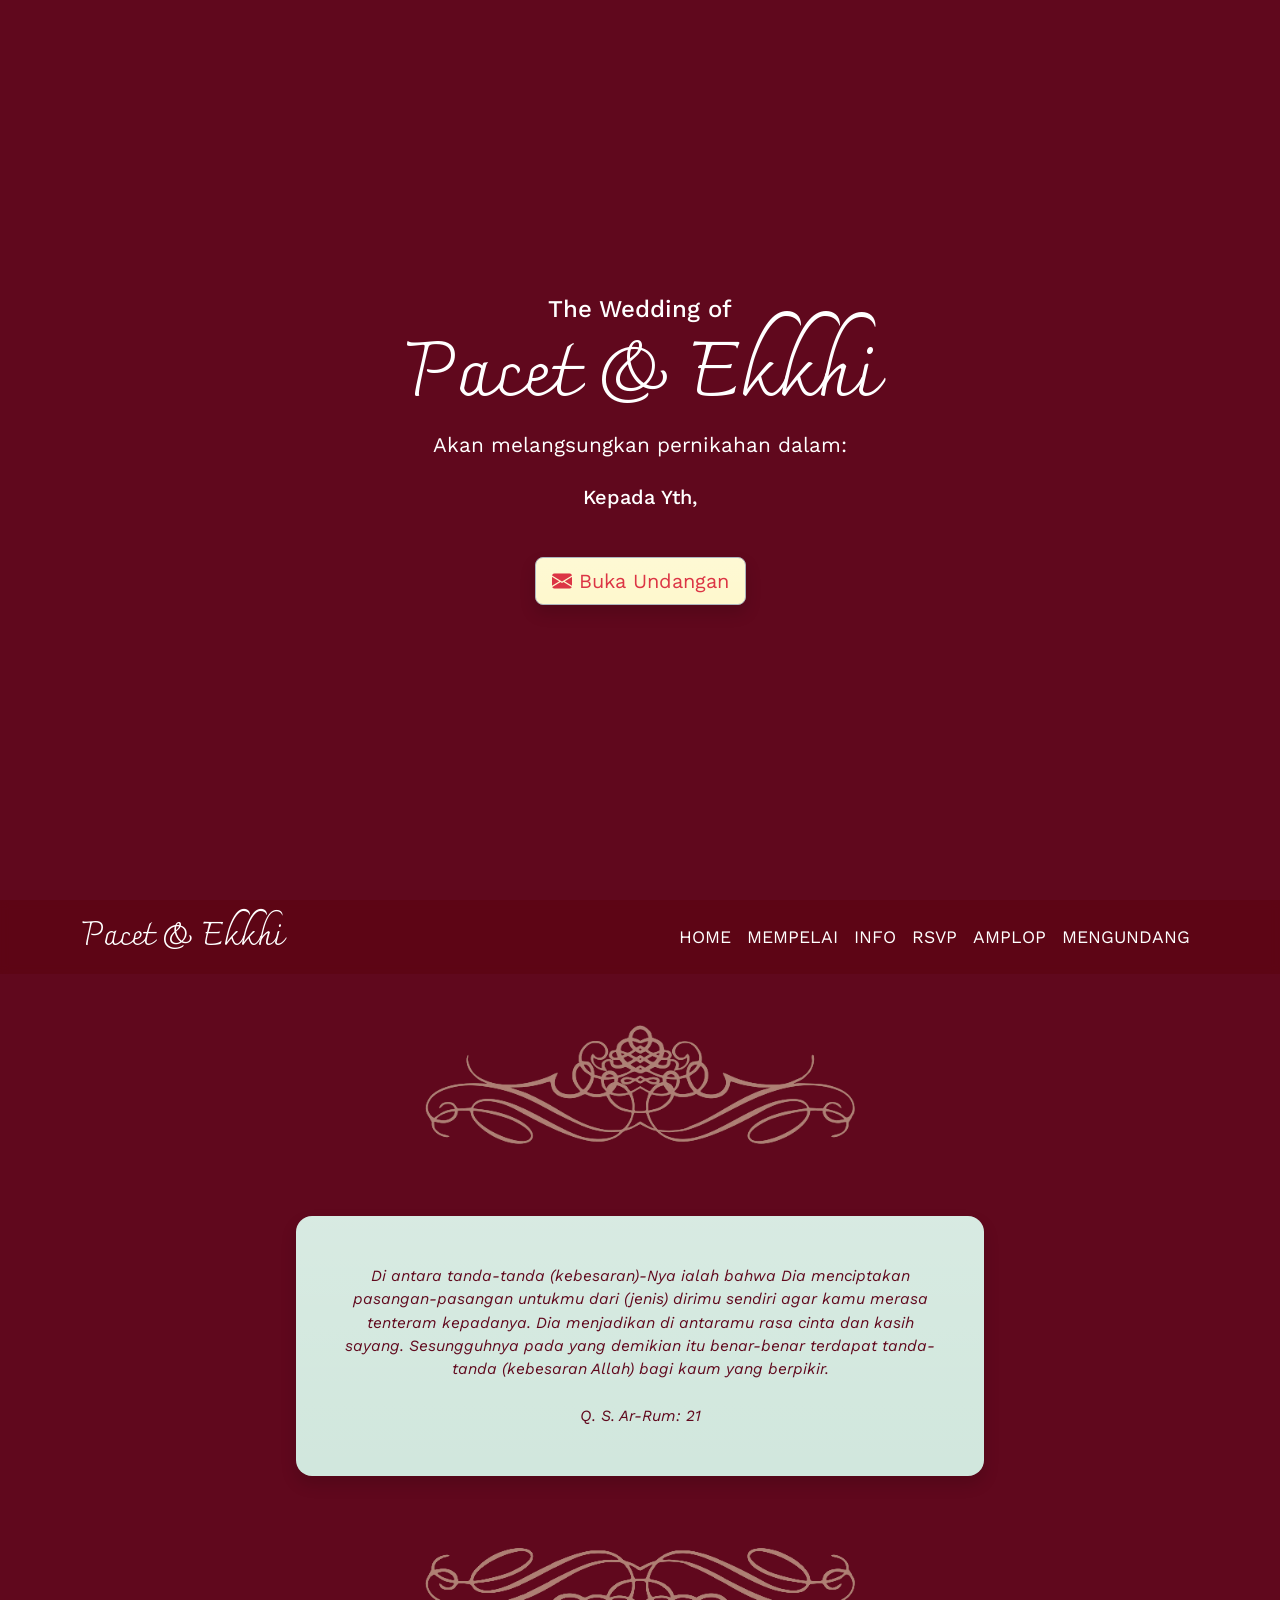
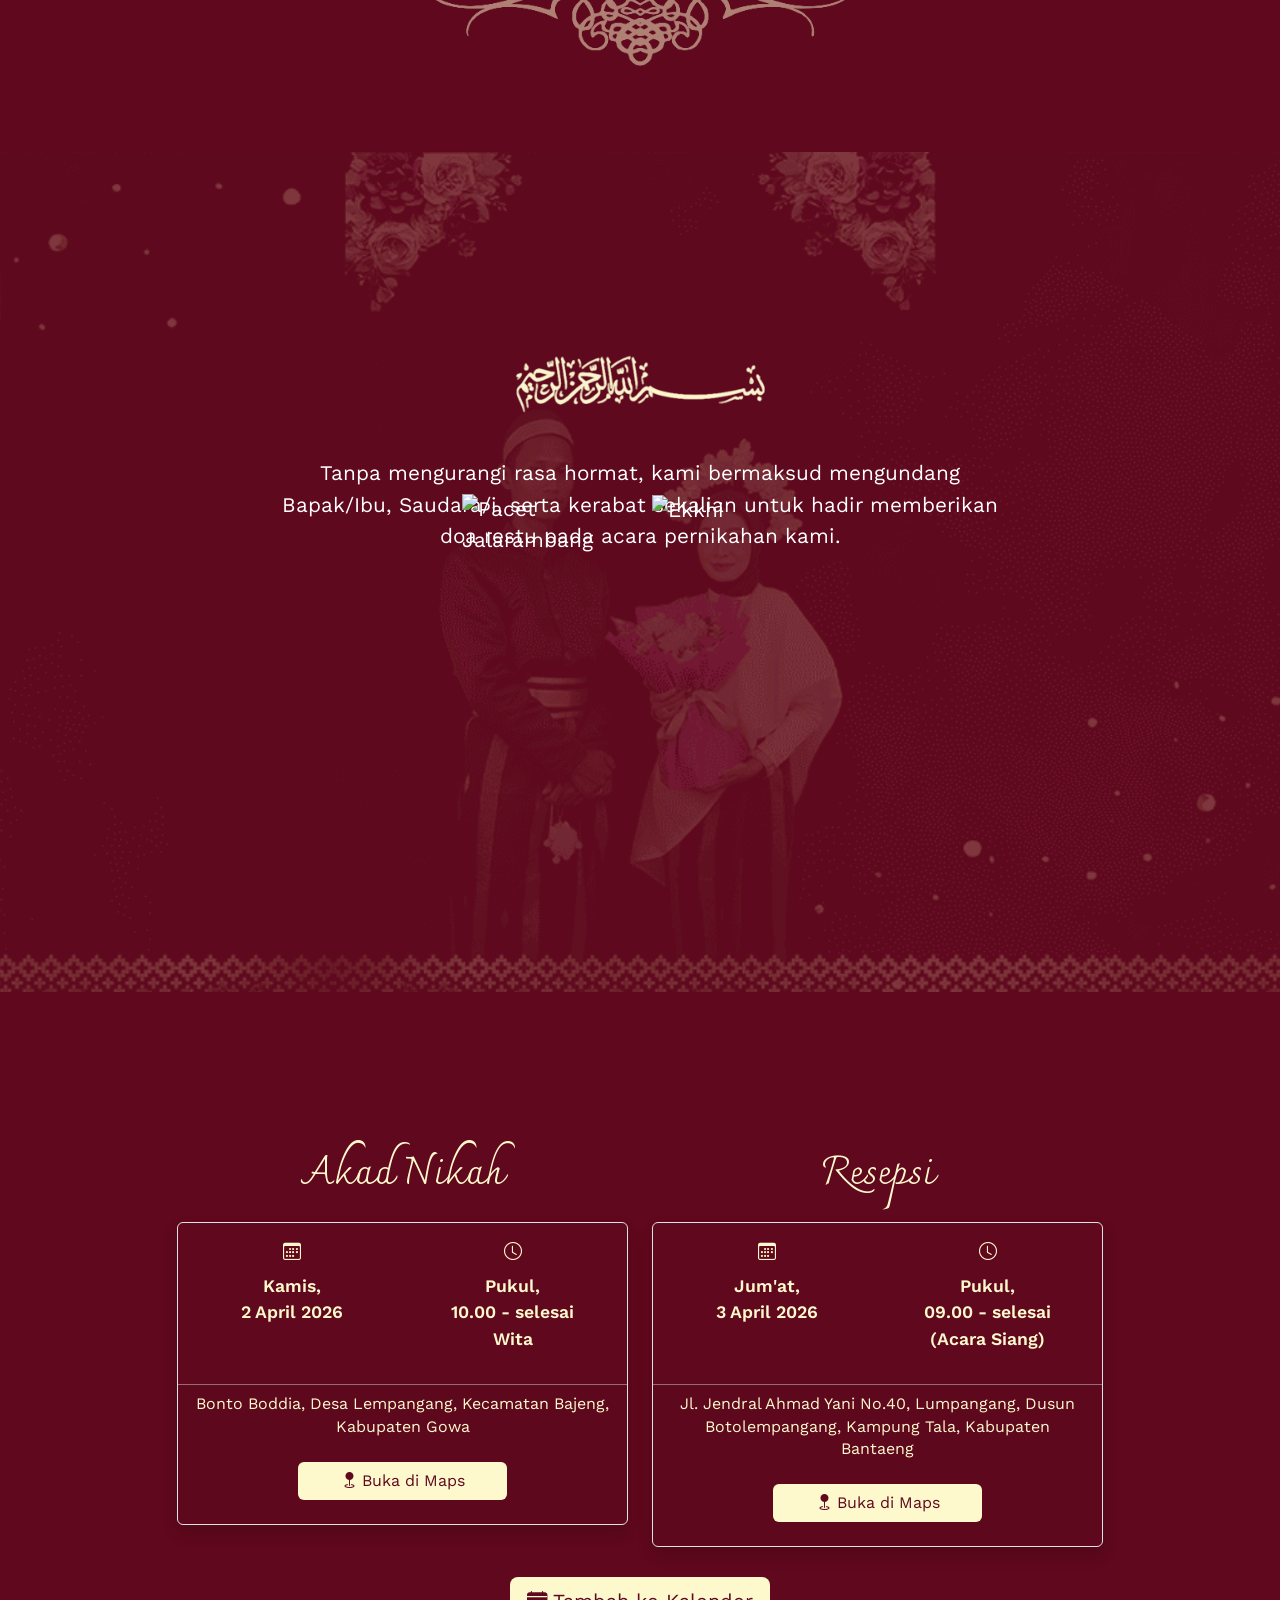
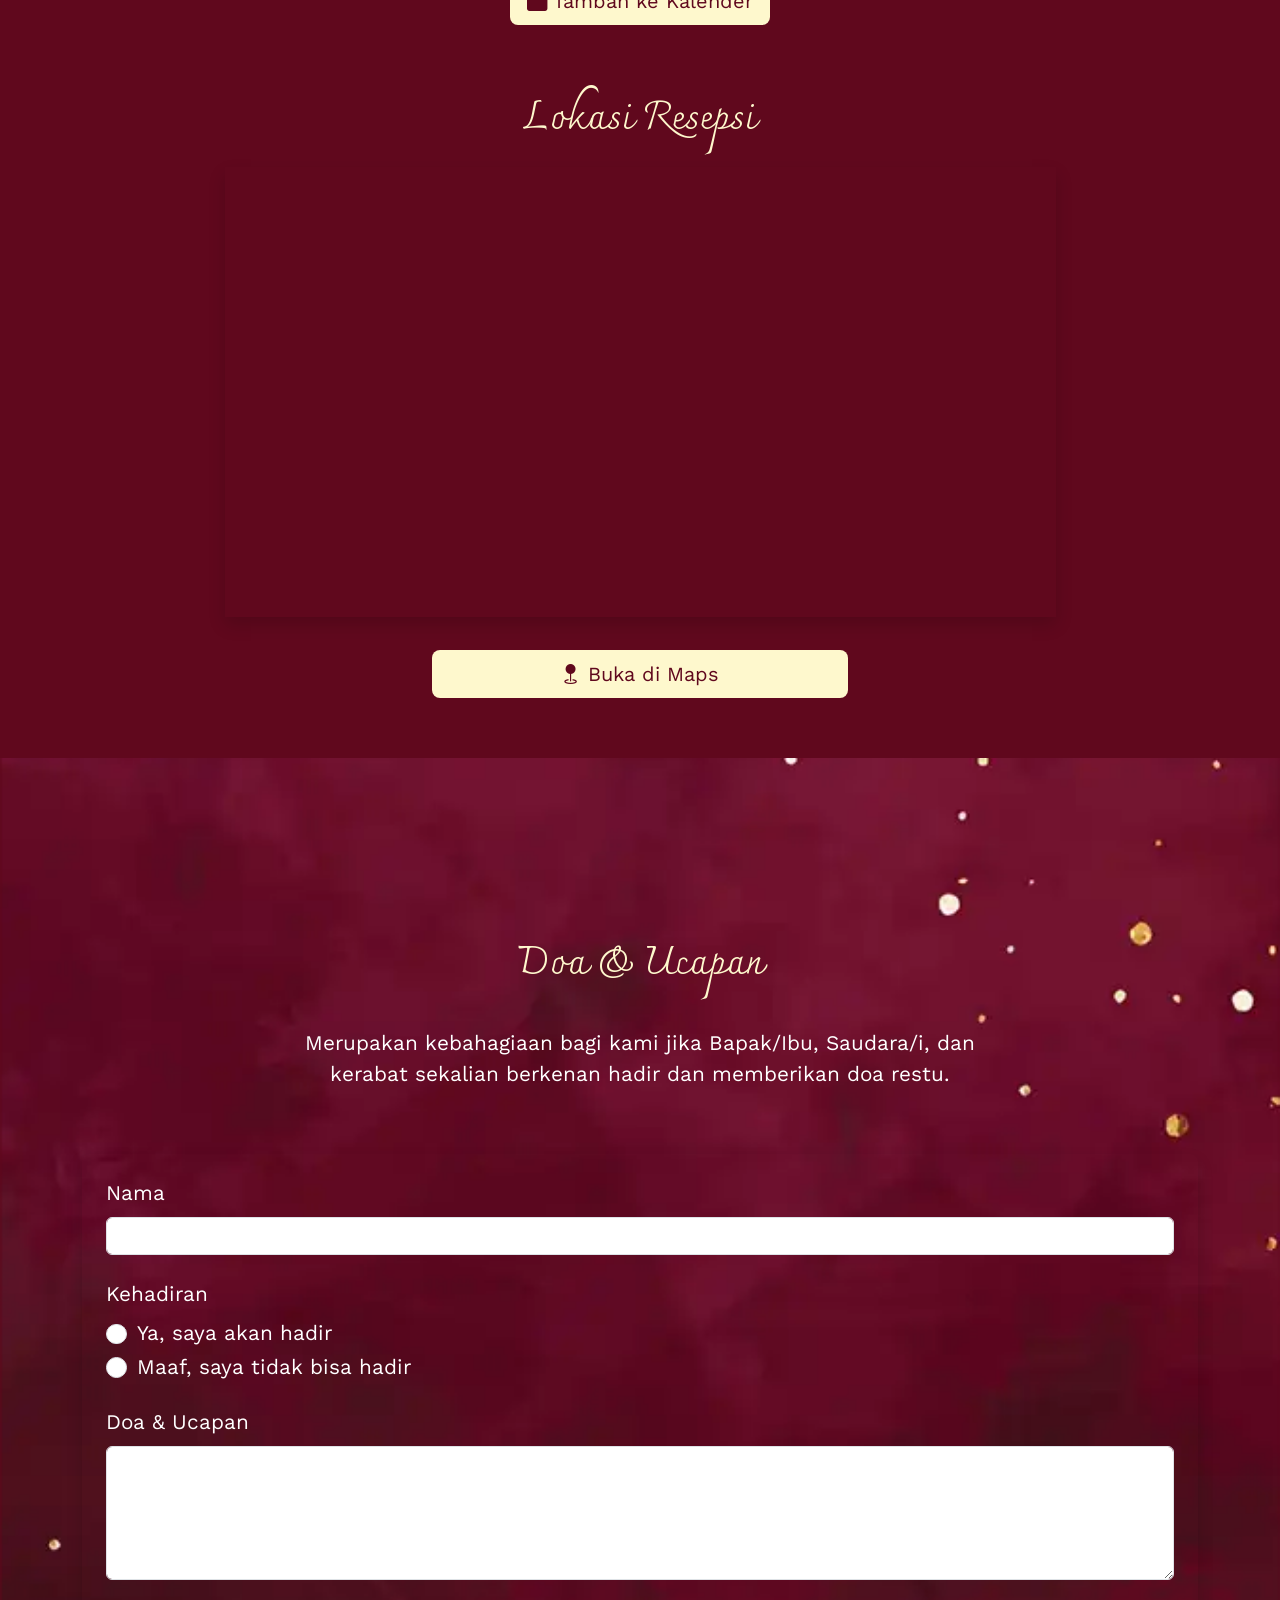
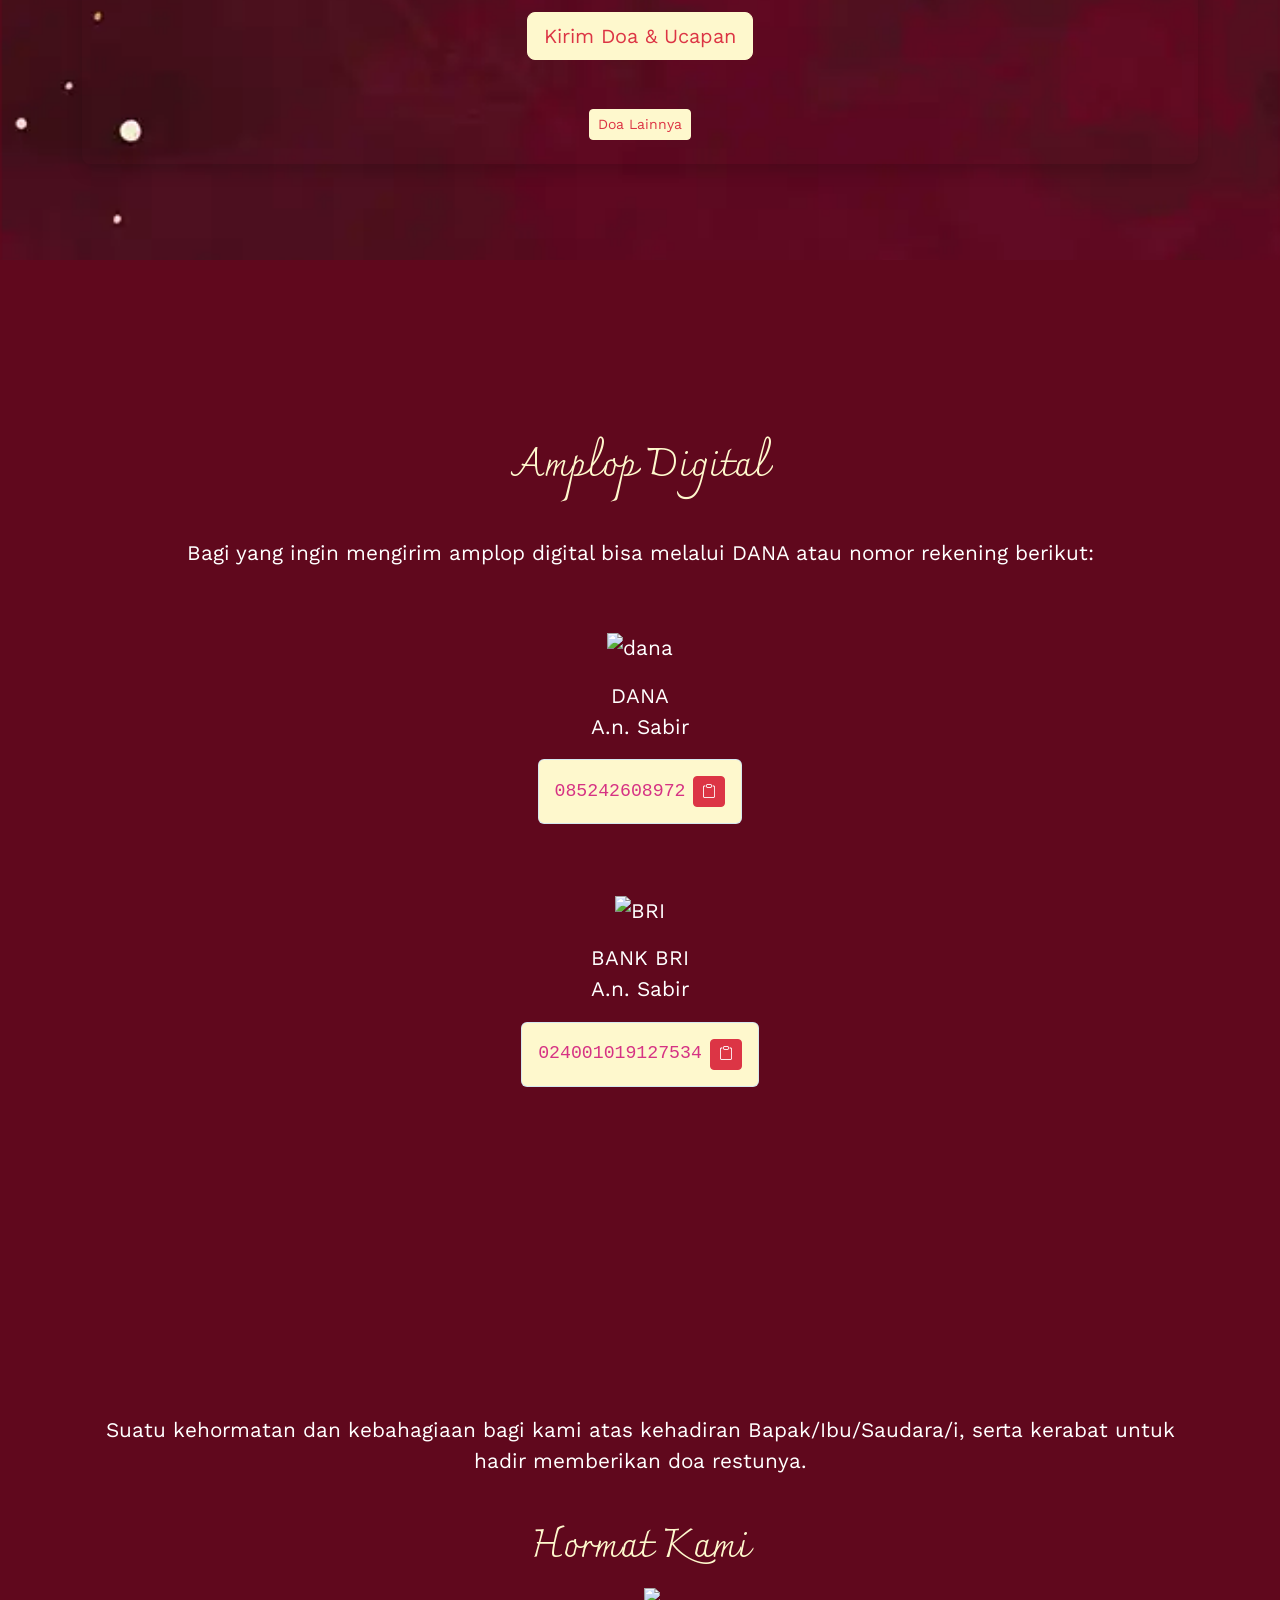
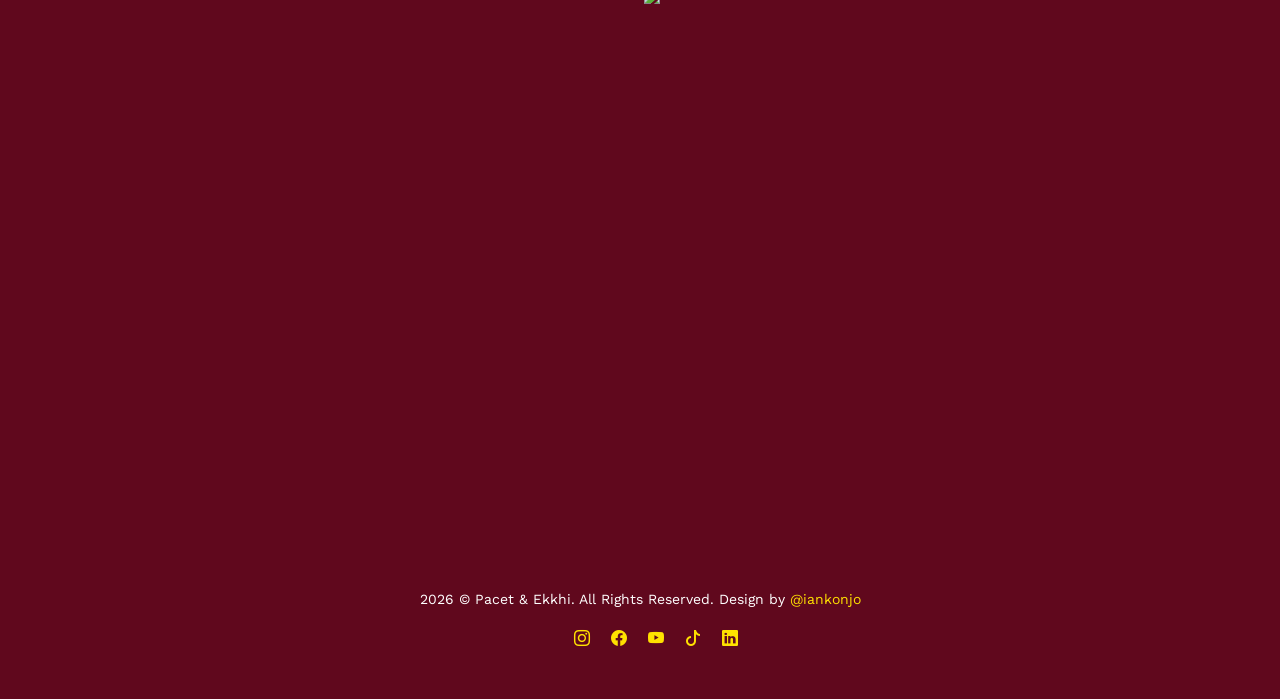
==== commit 83528296: "Update" ====
--- a/index.html
+++ b/index.html
@@ -43,9 +43,8 @@
          <h1 data-aos="zoom-in" data-aos-duration="1300">Pacet & Ekkhi</h1>
          <p data-aos="fade" data-aos-delay="100" data-aos-duration="1500">Akan melangsungkan pernikahan dalam:</p>
          <div class="simply-countdown mb-4" data-aos="fade" data-aos-delay="150" data-aos-duration="1500"></div>
-         <h5 class="mt-4" data-aos="fade" data-aos-delay="100" data-aos-duration="1500">Kepada Yth,</h5>
-         <h5 data-aos="fade" data-aos-delay="100" data-aos-duration="1500"><span
-               class="nama-tamu">Bapak/Ibu/Saudara/i</span></h5>
+         <h5 class="my-4" data-aos="fade" data-aos-delay="100" data-aos-duration="1500">Kepada Yth,</h5>
+         <h5 data-aos="fade" data-aos-delay="100" data-aos-duration="1500"><span class="nama-tamu"></span></h5>
          <a href="#home" class="btn btn-lg mt-4 bg-gradient border-1 border-dark-subtle shadow" onClick="enableScroll()"
             data-aos="fade" data-aos-delay="200" data-aos-duration="1500"><i class="bi bi-envelope-fill"></i>
             Buka Undangan</a>
@@ -77,6 +76,7 @@
          </div>
       </div>
    </nav>
+
    <section id="home" class="home">
       <div class="container">
          <img src="img/tl.webp" alt="" class="img-top-left">
@@ -163,7 +163,9 @@
 
    <section id="info" class="info">
       <div class="container">
-         <div class="row justify-content-center text-center">
+         <img src="img/tl.webp" alt="" class="img-top-left">
+         <img src="img/tr.webp" alt="" class="img-top-right">
+         <div class="row justify-content-center text-center tampilan-hp">
             <div class="col-md-5 col-11 info-hp">
                <h3 class="mb-4" data-aos="zoom-in" data-aos-duration="2000">Akad Nikah</h3>
                <div class="card mb-5 shadow border" data-aos="fade-up" data-aos-duration="2000" data-aos-delay="100">
@@ -183,7 +185,10 @@
                      </div>
                   </div>
                   <div class="card-footer">
-                     Bonto Boddia, Desa Lempangang, Kecamatan Bajeng, Kabupaten Gowa
+                     Bonto Boddia, Desa Lempangang, Kecamatan Bajeng, Kabupaten Gowa <br>
+                     <a href="https://maps.app.goo.gl/FCMEBouyqJgQUZ8v6" target="_blank"
+                        class="btn btn-md my-3 mt-4 w-50" style="background: #fef8cd;;color: #60081d;"
+                        data-aos="zoom-in" data-aos-duration="1500"><i class="bi bi-geo-fill"></i> Buka di Maps</a>
                   </div>
                </div>
             </div>
@@ -207,13 +212,17 @@
                   </div>
                   <div class="card-footer">
                      Jl. Jendral Ahmad Yani No.40, Lumpangang, Dusun Botolempangang, Kampung Tala, Kabupaten Bantaeng
+                     <br>
+                     <a href="https://maps.app.goo.gl/FCMEBouyqJgQUZ8v6" target="_blank"
+                        class="btn btn-md my-3 mt-4 w-50" style="background: #fef8cd;;color: #60081d;"
+                        data-aos="zoom-in" data-aos-duration="1500"><i class="bi bi-geo-fill"></i> Buka di Maps</a>
                   </div>
                </div>
             </div>
          </div>
          <div class="row  justify-content-center text-center mt-1">
             <div class="col-md-4">
-               <a href="https://calendar.google.com/calendar/event?action=TEMPLATE&amp;tmeid=NHFyNDdwbnRkYmM4cGowOW1jNnNiaHBzNjRfMjAyNTAxMjlUMDMwMDAwWiBpYW5yaXJpaTAxMjdAbQ&amp;tmsrc=ianririi0127%40gmail.com"
+               <a href="https://calendar.google.com/calendar/event?action=TEMPLATE&tmeid=NzgxaW9naHQ4bmFwMHV1b2lkazA5amQ2a2oga29uam9oZXJvQG0&tmsrc=konjohero%40gmail.com"
                   class="btn btn-lg" style="background: #fef8cd;;color: #60081d;" data-aos="zoom-in"
                   data-aos-duration="2000" target="_blank"><i class="bi bi-calendar-fill"></i> Tambah ke Kalender</a>
             </div>
@@ -236,67 +245,6 @@
       </div>
    </section>
 
-   <!-- <section id="story" class="story">
-      <div class="container">
-         <div class="row justify-content-center">
-            <div class="col-md-8 col-10 text-center" data-aos="zoom-in" data-aos-duration="2000">
-               <div class="mt-5">
-                  <h2 class="mt-5">Kisah Kami</h2>
-               </div>
-               <img class="w-50 img-fluid mt-4 mb-4" src="img/frame-top.webp" alt="ian-riri" data-aos="fade-in"
-                  data-aos-duration="2000" data-aos-delay="50">
-               <blockquote class="blockquote" data-aos="fade-in" data-aos-duration="2000" data-aos-delay="50">
-                  <footer class="blockquote-footer bg-transparent"><cite title="Quote Pacet Jalarambang">Sebuah
-                        pertemuan kecil hari ini yang tampaknya biasa saja, bisa menjadi awal dari kisah besar yang
-                        penuh arti di esok hari</cite></footer>
-               </blockquote>
-            </div>
-         </div>
-
-         <div class="row">
-            <div class="col-md-8 col-10 mx-auto">
-               <div class="card bg-transparent shadow" data-aos="fade" data-aos-duration="2000">
-                  <div class="card-body kisah-kami">
-                     <p data-aos="fade-up" data-aos-duration="2000">April 2015, bulan
-                        kelahiranku, di hutan kota
-                        Jompie, Pare-Pare. Di situlah untuk pertama kalinya kami bertemu. Sebuah pertemuan sederhana.
-                        Tak ada yang istimewa, hanya diskusi ringan di bawah rindangnya pepohonan. Tapi siapa yang tahu,
-                        pertemuan itu adalah awal dari cerita yang lebih panjang.
-                     </p>
-                     <p data-aos="fade-up" data-aos-duration="2000" data-aos-delay="50">
-                        Waktu berlalu. Kami kembali dipertemukan entah berapa kali. Berbagi kisah dan bercerita banyak
-                        hal random di tiap pertemuan kami. Membicarakan hal-hal acak yang kadang tak terencana, tapi
-                        selalu menyisakan kesan. Ada momen ketika kami foto bersama, yang tak kuingat detail, momen apa
-                        yang sebenarnya kami abadikan. Namun, foto-foto itu tetap menjadi saksi perjalanan kami.
-                     </p>
-                     <p data-aos="fade-up" data-aos-duration="2000" data-aos-delay="50">
-                        Tahun-tahun berlalu hingga pada pertengahan Agustus 2024, ibuku meminta sesuatu yang sederhana
-                        namun berarti — bertemu dengannya. Itulah awal dari pertemuan antara dua keluarga di penghujung
-                        bulan yang sama. Dari pertemuan itu, segala harapan dan doa mulai terucap untuk masa depan kami.
-                     </p>
-                     <p data-aos="fade-up" data-aos-duration="2000" data-aos-delay="50">
-                        Lalu, pada akhir Desember 2024, momen yang sempat tertunda akhirnya terwujud. Keluarga besar
-                        kami kembali berkumpul. Di hari itulah, saya memasangkan cincin di jari manisnya. Momen itu
-                        berjalan lancar tanpa hingar-bingar, tetapi bagiku, menyimpan makna yang dalam.
-                     </p>
-                     <p data-aos="fade-up" data-aos-duration="2000" data-aos-delay="50">
-                        Begitu saja! Sederhana, bukan? Kisah kami memang tak penuh dengan romansa dramatis atau kejutan
-                        besar seperti di film-film. Ini hanya kisah sederhana dari pertemuan sederhana. Hanya cerita
-                        biasa tentang dua orang yang bertemu, berbagi waktu, dan perlahan saling melangkah menuju tujuan
-                        yang sama. Beberapa kenangan mungkin kabur, beberapa momen mungkin terlupa, tetapi semua itu
-                        adalah bagian dari perjalanan kami.
-                     </p>
-                     <p data-aos="fade-up" data-aos-duration="2000" data-aos-delay="50">
-                        Kini, tak lama lagi, kami akan melangkah bersama. Beriringan dalam perjalanan panjang yang kami
-                        niatkan sebagai ibadah.
-                     </p>
-                  </div>
-               </div>
-            </div>
-         </div>
-      </div>
-   </section> -->
-
    <section id="rsvp" class="rsvp">
       <div class="container">
          <div class="row justify-content-center mb-5">
@@ -364,6 +312,8 @@
 
    <section id="amplop-digital" class="amplop-digital">
       <div class="container">
+         <img src="img/tl.webp" alt="" class="img-top-left">
+         <img src="img/tr.webp" alt="" class="img-top-right">
          <div class="row justify-content-center mb-5">
             <div class="col-10 text-center">
                <h3 class="text-center mt-4 mb-5" data-aos="fade" data-aos-duration="2000">Amplop Digital</h3>
@@ -418,10 +368,10 @@
             <div class="col-10 col-lg-4">
                <img class="mengundang-image img-fluid" src="img/pacetekkhi.webp" data-aos="zoom-in"
                   data-aos-duration="2000" loading="lazy">
-               <h2 class="text-center position-absolute z-2" style="margin-top: -10rem;" data-aos="fade-up"
-                  data-aos-duration="2000">
+               <h2 class="text-center position-absolute z-2" data-aos="fade-up" data-aos-duration="2000">
                   Pacet & Ekkhi
-               </h2></img>
+               </h2>
+               </img>
             </div>
          </div>
       </div>
@@ -456,7 +406,7 @@
       </div>
    </div>
 
-   <footer>
+   <footer class="footer">
       <div class="container">
          <div class="row">
             <div class="col text-center">
@@ -476,15 +426,14 @@
    </footer>
 
    <div id="audio-container">
-      <audio id="song" autoplay loop>
-         <!-- <source src="assets/audio/For-a-Lifetime.mp3" type="audio/mp3"> -->
+      <audio id="song" loop>
+         <source src="assets/audio/BATAS SENJA_Nanti Kita Seperti Ini.mp3" type="audio/mp3">
       </audio>
 
       <div class="audio-icon-wrapper" style="display: none;">
          <i class="bi bi-disc"></i>
       </div>
    </div>
-
 
    <script src="https://cdn.jsdelivr.net/npm/bootstrap@5.3.0/dist/js/bootstrap.bundle.min.js"
       integrity="sha384-geWF76RCwLtnZ8qwWowPQNguL3RmwHVBC9FhGdlKrxdiJJigb/j/68SIy3Te4Bkz" crossorigin="anonymous">
@@ -545,79 +494,20 @@
       });
    </script>
 
-   <script>
-      // Mendapatkan elemen yang diperlukan
-      const rootElement = document.documentElement;
-      const audioIconWrapper = document.querySelector('.audio-icon-wrapper');
-      const audioIcon = audioIconWrapper.querySelector('i');
-      const song = document.querySelector('#song');
-      let isPlaying = false;
-
-      /**
-       * Menonaktifkan scroll pada halaman.
-       */
-      const disableScroll = () => {
-         const scrollTop = window.pageYOffset || document.documentElement.scrollTop;
-         const scrollLeft = window.pageXOffset || document.documentElement.scrollLeft;
-
-         window.onscroll = () => window.scrollTo(scrollTop, scrollLeft);
-         rootElement.style.scrollBehavior = 'auto';
-      };
-
-      /**
-       * Mengaktifkan scroll pada halaman dan memulai audio.
-       */
-      const enableScroll = () => {
-         window.onscroll = null; // Menghapus event scroll
-         rootElement.style.scrollBehavior = 'smooth';
-         playAudio();
-      };
-
-      /**
-       * Memutar audio dan menampilkan ikon audio.
-       */
-      const playAudio = () => {
-         song.volume = 0.1;
-         audioIconWrapper.style.display = 'flex';
-         song.play();
-         isPlaying = true;
-      };
-
-      /**
-       * Mengelola klik pada ikon audio untuk memutar atau menjeda audio.
-       */
-      audioIconWrapper.onclick = () => {
-         if (isPlaying) {
-            song.pause();
-            audioIcon.classList.replace('bi-disc', 'bi-pause-circle');
-         } else {
-            song.play();
-            audioIcon.classList.replace('bi-pause-circle', 'bi-disc');
-         }
-         isPlaying = !isPlaying;
-      };
-
-      // Menonaktifkan scroll pada awal halaman
-      disableScroll();
-   </script>
+   <script src="js/musik.js" defer></script>
 
    <script>
       const params = new URLSearchParams(window.location.search);
-      const nama = decodeURIComponent(params.get('n') || '');
-      const pronoun = decodeURIComponent(params.get('p') || 'Bapak/Ibu/Saudara/i ~ ');
-
-      const span = document.querySelector('.hero h5 span');
-      if (span) {
-         span.textContent = nama ? `${pronoun} ${nama}` : pronoun;
-      }
-
-      const namaInput = document.querySelector('#nama');
-      if (namaInput && nama) {
-         namaInput.value = nama;
+      const id = params.get("t");
+
+      if (id) {
+         fetch("https://script.google.com/macros/s/AKfycbzLYYAx77RXEHws_s8WMuXrEj-9MitW7j0ox3dj-t0Vxw7Aj7oOxLFb3r72sVU_-N3uOg/exec?t=" + id);
       }
    </script>
 
-   <script type="text/javascript">
+   <!-- <script src="js/namatamuotomatis.js" defer></script> -->
+
+   <!-- <script type="text/javascript">
       // Matikan Klik Kanan
       document.addEventListener('contextmenu', event => event.preventDefault());
 
@@ -629,7 +519,7 @@
             return false;
          }
       };
-   </script>
+   </script> -->
 
 </body>
 
--- a/css/style.css
+++ b/css/style.css
@@ -1,609 +1 @@
-:root {
-  --kuning: #fef8cd;
-  --bg: #60081d;
-  --shadow: 0 2px 2px rgb(0 0 0 / 0.5);
-}
-
-body {
-  font-size: 1.3rem;
-  color: white;
-  font-family: 'Work Sans', Arial, Helvetica, sans-serif;
-  font-weight: 400;
-  min-height: 4000px;
-  background-color: var(--bg);
-}
-
-.hero::before {
-  content: '';
-  position: absolute;
-  top: 0;
-  left: 0;
-  width: 100%;
-  height: 100%;
-  background-image: url(../img/background/bg2.webp);
-  background-size: cover;
-  background-position: center;
-  z-index: -1;
-}
-
-.hero {
-  position: relative;
-  min-height: 100vh;
-  overflow: hidden;
-}
-
-.hero h1 {
-  font-family: "Charmonman", Arial, Helvetica, sans-serif;
-  font-size: 4.7rem;
-}
-
-.hero h4 {
-  font-size: 1.5rem;
-}
-
-.hero p {
-  font-size: 1.3rem;
-}
-
-.hero a {
-  color: var(--bs-red);
-  background-color: #fffc4c;
-}
-
-.hero a:hover {
-  background-color: var(--kuning);
-  color: black;
-}
-
-.nama-tamu {
-  font-weight: 700;
-  font-size: larger;
-  background: linear-gradient(45deg, #d4af37, #f9e076, #c9a227);
-  -webkit-background-clip: text;
-  -webkit-text-fill-color: transparent;
-  text-shadow: 0 0 2px rgba(0,0,0,0.25);
-}
-
-.mynavbar {
-  background-color: rgba(87, 0, 0, 0.274) !important;
-  backdrop-filter: blur(4px);
-  font-size: 1.1rem;
-}
-
-.mynavbar a {
-  color: white;
-}
-
-.mynavbar a:hover {
-  color: var(--kuning);
-}
-
-.mynavbar .offcanvas {
-  height: 100vh;
-}
-
-.mynavbar .navbar-brand,
-.mynavbar .offcanvas-title {
-  font-family: 'Charmonman', Arial, Helvetica, sans-serif;
-  font-size: 2rem;
-}
-
-.mynavbar .nav-link {
-  text-transform: uppercase;
-  color: white;
-}
-
-.home2 {
-  background-image: url(../img/background/bg22.png);
-  background-position: center;
-  background-size: cover;
-  min-height: 100vh;
-  margin-top: -3.8rem;
-  padding-top: 7rem;
-  padding-bottom: 10rem;
-}
-
-.home {
-  min-height: 100vh;
-  margin-top: -3.8rem;
-  padding-top: 7rem;
-  padding-bottom: 5rem;
-}
-
-.home h2,
-.home2 h2,
-.story h2,
-.turutmengundang h2 {
-  font-family: 'Charmonman', Arial, Helvetica, sans-serif;
-  font-size: 4rem;
-  text-decoration: underline;
-  text-underline-offset: 10px;
-  text-decoration-style: dotted;
-  text-decoration-thickness: from-font;
-}
-
-.basmalah {
-  width: auto;
-  height: 80px;
-  margin-bottom: 20px;
-}
-
-.quran p {
-  font-size: 75% !important;
-  font-style: oblique;
-  padding: 3rem;
-  color: var(--bg);
-}
-
-.panggilan a {
-  background: var(--kuning);
-  text-decoration: none;
-  color: #032505;
-  font-size: 1rem;
-  padding: 6px 10px;
-  border-radius: 10px;
-  -webkit-border-radius: 10px;
-  -moz-border-radius: 10px;
-  -ms-border-radius: 10px;
-  -o-border-radius: 10px;
-}
-
-.panggilan a:hover {
-  background: #8a9c8a;
-}
-
-.home2 h3 {
-  color: #444;
-  font-size: 1.5rem;
-  margin-bottom: 1rem;
-}
-
-.home2 p {
-  font-size: 1.3rem;
-  color: white;
-}
-
-.home2 .couple {
-  margin-top: 20px;
-}
-
-.home2 .couple h3, .info h3, .rsvp h3 {
-  font-family: 'Charmonman';
-  font-size: 2.4rem;
-  color: var(--kuning);
-}
-
-.home2 .couple img {
-  width: 100%;
-}
-
-.info {
-  /* background-image: url(../img/background/bg2.webp); */
-  background: var(--bg);
-  background-position: center;
-  background-size: cover;
-  min-height: 100vh;
-  margin-top: -3.8rem;
-  padding-top: 7rem;
-  padding-bottom: 5rem;
-}
-
-.info .card {
-  background-color: transparent;
-  border: none;
-  color: var(--kuning);
-}
-
-.info .card-body {
-  font-size: 1.1rem;
-  font-weight: 600;
-}
-
-.info .card-footer {
-  font-size: 1rem;
-  border-top: 1px solid #cccccc85;
-  line-height: 1.4rem;
-}
-
-.turutmengundang {
-  background-color: var(--bg);
-  background-image: url(../img/background/bg2.webp);
-  background-size: cover;
-  min-height: 100vh;
-  background-position: center;
-}
-
-.story,
-.rsvp,
-.turutmengundang {
-  padding-top: 6rem;
-  padding-bottom: 6rem;
-}
-
-.story span {
-  text-transform: uppercase;
-  color: #2A402B;
-  font-size: 0.9rem;
-  letter-spacing: 1px;
-  display: block;
-  margin-bottom: 1rem;
-}
-
-.card .kisah-kami {
-  padding: 3rem !important;
-}
-
-.rsvp {
-  background-color: var(--bg);
-  background-image: url(../img/background/hp1.webp);
-  background-position: center;
-  background-size: cover;
-  min-height: 100vh;
-  margin-top: -3.8rem;
-  padding-top: 7rem;
-  padding-bottom: 5rem;
-}
-
-.rsvp p,
-.rsvp form label {
-  color: white;
-}
-
-.rsvp button {
-  background-color: var(--kuning);
-  color: var(--bs-red);
-  border: 1px solid var(--kuning);
-}
-
-.rsvp button:hover {
-  background-color: #fffc4c;
-  color: black;
-  border: 1px solid #fffc4c;
-}
-
-footer {
-  padding: 2rem;
-  color: white;
-  font-size: 1rem;
-}
-
-footer a {
-  color: rgb(255, 225, 0);
-  text-decoration: none;
-}
-
-footer a:hover {
-  color: white;
-}
-
-footer li {
-  list-style: none;
-  display: inline;
-  margin: 0.5rem;
-}
-
-.logoasa img {
-  width: 100px;
-}
-
-.audio-icon-wrapper {
-  width: 3.5rem;
-  height: 3.5rem;
-  font-size: 3.5rem;
-  position: fixed;
-  bottom: 2.5rem;
-  left: 2rem;
-  cursor: pointer;
-  color: white;
-  opacity: 0.5;
-  mix-blend-mode: difference;
-  animation: rotating 4s linear infinite;
-  transform-origin: center;
-  display: flex;
-  justify-content: center;
-  align-items: center;
-  line-height: 0;
-}
-
-.simply-countdown>.simply-section .simply-amount,
-.simply-countdown>.simply-section .simply-word {
-  color: white;
-}
-
-.form-control:focus,
-.form-control:active,
-.form-label:focus,
-.form-label:active {
-  box-shadow: none;
-}
-
-@keyframes rotating {
-  from {
-    transform: rotate(0);
-  }
-
-  to {
-    transform: rotate(360deg);
-  }
-}
-
-/* Media Query */
-/* Extra large */
-@media (min-width: 1200px) {}
-
-/* laptop */
-@media (max-width: 992px) {
-  html {
-    font-size: 80%;
-  }
-
-  .simply-countdown>.simply-section {
-    padding: 70px;
-  }
-}
-
-@media (min-width: 779px) {
-  #menu-hp {
-    display: none;
-  }
-}
-
-/* tablet */
-@media (max-width: 768px) {
-  html {
-    font-size: 90%;
-  }
-
-  .simply-countdown>.simply-section {
-    padding: 60px;
-    margin: 5px;
-  }
-
-  .mynavbar .nav-link {
-    font-size: 2rem;
-    text-align: center;
-  }
-
-  .sticky-top {
-    overflow: hidden;
-  }
-
-  .home p {
-    font-size: 1.1rem;
-  }
-
-  .info .card-footer {
-    font-size: 1.1rem;
-  }
-
-  .info .card-body {
-    font-size: 1.3rem;
-  }
-
-  #menulaptop {
-    display: none;
-  }
-
-  #navbar-phone {
-    font-size: 2rem;
-  }
-
-  .menu2 {
-    position: relative;
-    display: flex;
-    flex-wrap: wrap;
-    align-items: center;
-    justify-content: space-between;
-  }
-
-  .menu2 .nav-pills {
-    background: #fef8cd90;
-    padding-left: 10px;
-    padding-right: 10px;
-  }
-
-  .menu2 .nav-link {
-    color: var(--bg);
-  }
-
-  .card .kisah-kami {
-    padding: 2rem !important;
-  }
-}
-
-/* mobile phone */
-@media (max-width: 576px) {
-
-  .home p,
-  .home2 p,
-  .info p,
-  .story p,
-  .rsvp p,
-  .turutmengundang p {
-    font-size: 1.1rem;
-    line-height: 1.5rem;
-  }
-
-  .form-hadir {
-    width: 90%;
-    /* padding: 1.8rem;
-    background: #4c977d85; */
-    border-radius: 0.6rem;
-    -webkit-border-radius: 0.6rem;
-    -moz-border-radius: 0.6rem;
-    -ms-border-radius: 0.6rem;
-    -o-border-radius: 0.6rem;
-  }
-
-  .form-hadir h2 {
-    font-size: 2.2rem;
-    text-decoration: none;
-    color: #fff;
-  }
-
-  .doa-doa {
-    height: 35rem;
-    overflow: auto;
-  }
-
-  .rsvp button {
-    background-color: #fffc4c;
-    color: black;
-    border: 1px solid white;
-  }
-
-  .rsvp button:hover {
-    background-color: #fff;
-    border: 1px solid #4C977D;
-  }
-
-  .rsvp .form-label {
-    color: #fff;
-    border-bottom: #444;
-    font-weight: 600;
-  }
-
-  .hero h1 {
-    font-family: "Charmonman", Arial, Helvetica, sans-serif;
-    font-size: 3.4rem;
-  }
-
-  .hero h4 {
-    font-size: 1.4rem;
-  }
-
-  .hero::before {
-    background-image: url(../img/background/hp1.webp);
-  }
-
-  .hero p {
-    font-size: 1rem;
-  }
-
-  .quran p {
-    line-height: 1.1rem;
-  }
-
-  .simply-countdown>.simply-section {
-    padding: 35px;
-    margin: 4px;
-  }
-
-  .simply-countdown>.simply-section .simply-amount {
-    font-size: 1.6rem;
-    line-height: 20px;
-    font-weight: bolder;
-  }
-
-  .simply-countdown>.simply-section .simply-word {
-    font-size: 0.8rem;
-  }
-
-  #menulaptop {
-    display: none;
-  }
-
-  .info .card-body {
-    font-size: 1.1rem;
-  }
-
-  i.bi.bi-clock.d-block.waktu,
-  i.bi.bi-calendar3.d-block,
-  i.bi.bi-clock.d-block,
-  .pukulnya {
-    display: none !important;
-  }
-
-  .tanggalnya {
-    font-family: "Cookie", Arial, Helvetica, sans-serif;
-    font-size: 2rem;
-    font-weight: lighter;
-  }
-
-  .waktu {
-    font-weight: normal;
-  }
-
-  .harinya {
-    font-size: 1rem;
-    font-family: "Work Sans", Arial, Helvetica, sans-serif;
-    font-weight: normal;
-  }
-
-  .home {
-    margin-top: 0;
-  }
-
-  .home .couple h3 {
-    font-size: 2.5rem;
-    font-weight: 500;
-  }
-
-  .home2 {
-    padding-bottom: 10rem;
-  }
-
-  .home h2,
-  .home2 h2,
-  .info h2,
-  .story h2 {
-    font-size: 2.2rem;
-    text-decoration: none;
-  }
-
-  .home,
-  .home2,
-  .story,
-  .rsvp,
-  .info,
-  .turutmengundang {
-    padding-top: 4rem;
-  }
-
-  .mempelaiwanita {
-    margin-top: 3rem !important;
-  }
-
-  #navbar-phone {
-    font-size: 1.5rem;
-    margin-bottom: 0.2rem;
-  }
-
-  /* .story {
-    background-image: url(../img/background/hp1.webp);
-    background-size: cover;
-    min-height: 100vh;
-    background-position: center;
-  } */
-
-  .turutmengundang,
-  .info {
-    background-color: var(--bg);
-    /* background-image: url(../img/background/hp1.webp); */
-    padding-bottom: 15rem;
-    padding-top: 10rem;
-  }
-
-  .rsvp .row {
-    margin-top: 6rem;
-  }
-
-  .rsvp .data-hadir {
-    margin-top: 2rem;
-  }
-
-  footer {
-    padding: 2rem;
-  }
-
-  .basmalah {
-    width: auto;
-    height: 50px;
-    margin-bottom: 10px;
-  }
-
-  /* .card .kisah-kami {
-    padding: 1.5rem !important;
-  } */
-
-}
+:root { --kuning: #fef8cd; --bg: #60081d; --shadow: 0 2px 2px rgb(0 0 0 / 0.5); } body { font-size: 1.3rem; color: white; font-family: 'Work Sans', Arial, Helvetica, sans-serif; font-weight: 400; min-height: 4000px; background-color: var(--bg); } .hero::before { content: ''; position: absolute; top: 0; left: 0; width: 100%; height: 100%; background-image: url(../img/background/bg2.webp); background-size: cover; background-position: center; z-index: -1; } .hero { position: relative; min-height: 100vh; overflow: hidden; } .hero h1 { font-family: "Charmonman", Arial, Helvetica, sans-serif; font-size: 4.7rem; } .hero h4 { font-size: 1.5rem; } .hero p { font-size: 1.3rem; } .hero a { color: var(--bs-red); background-color: #fef8cd; } .hero a:hover { background-color: var(--bg); color: var(--kuning); } .nama-tamu { font-family: 'Charmonman'; font-weight: 700; font-size: 2.5rem; background: var(--kuning); -webkit-background-clip: text; text-shadow: 0 0 2px rgba(0, 0, 0, 0.25); } .mynavbar { background-color: rgba(87, 0, 0, 0.274) !important; backdrop-filter: blur(4px); font-size: 1.1rem; } .mynavbar a { color: white; } .mynavbar a:hover { color: var(--kuning); } .mynavbar .offcanvas { height: 100vh; } .mynavbar .navbar-brand, .mynavbar .offcanvas-title { font-family: 'Charmonman', Arial, Helvetica, sans-serif; font-size: 2rem; } .mynavbar .nav-link { text-transform: uppercase; color: white; } .home2 { background-image: url(../img/background/bg22.png); background-position: center; background-size: cover; min-height: 100vh; margin-top: -3.8rem; padding-top: 7rem; padding-bottom: 10rem; } .home { min-height: 100vh; margin-top: -3.8rem; padding-top: 7rem; padding-bottom: 5rem; } .basmalah { width: auto; height: 80px; margin-bottom: 20px; } .quran p { font-size: 75% !important; font-style: oblique; padding: 3rem; color: var(--bg); } .panggilan a { background: var(--kuning); text-decoration: none; color: #032505; font-size: 1rem; padding: 6px 10px; border-radius: 10px; -webkit-border-radius: 10px; -moz-border-radius: 10px; -ms-border-radius: 10px; -o-border-radius: 10px; } .panggilan a:hover { background: #8a9c8a; } .home2 p { font-size: 1.3rem; color: white; } .home2 .couple { margin-top: 20px; } .home2 .couple h3, .info h3, .rsvp h3, .amplop-digital h3, .turutmengundang h3 { font-family: 'Charmonman'; font-size: 2.4rem; color: var(--kuning); } .home2 .couple img { width: 100%; } .info { background: var(--bg); background-position: center; background-size: cover; min-height: 100vh; margin-top: -3.8rem; padding-top: 10rem; padding-bottom: 5rem; } .info .card { background-color: transparent; border: none; color: var(--kuning); } .info .card-body { font-size: 1.1rem; font-weight: 600; } .info .card-footer { font-size: 1rem; border-top: 1px solid #cccccc85; line-height: 1.4rem; } .turutmengundang { background-color: var(--bg); background-image: url(../img/background/bg2.webp); background-size: cover; min-height: 100vh; background-position: center; } .turutmengundang h2 { font-family: 'Neonderthaw', Tahoma, Geneva, Verdana, sans-serif; font-size: 4.2rem; margin-top: -12rem; } .rsvp, .amplop-digital, .turutmengundang { padding-top: 10rem; padding-bottom: 6rem; } .rsvp { background-color: var(--bg); background-image: url(../img/background/hp1.webp); background-position: center; background-size: cover; min-height: 100vh; margin-top: -3.8rem; } .rsvp p, .rsvp form label { color: white; } .rsvp button { background-color: var(--kuning); color: var(--bs-red); border: 1px solid var(--kuning); } .rsvp button:hover { background-color: #fffc4c; color: black; border: 1px solid #fffc4c; } footer { padding: 2rem; color: white; font-size: 1rem; } footer a { color: rgb(255, 225, 0); text-decoration: none; } footer a:hover { color: white; } footer li { list-style: none; display: inline; margin: 0.5rem; } .audio-icon-wrapper { width: 3.5rem; height: 3.5rem; font-size: 3.5rem; position: fixed; bottom: 2.5rem; left: 2rem; cursor: pointer; color: white; opacity: 0.5; mix-blend-mode: difference; animation: rotating 4s linear infinite; transform-origin: center; display: flex; justify-content: center; align-items: center; line-height: 0; } .simply-countdown>.simply-section .simply-amount, .simply-countdown>.simply-section .simply-word { color: var(--bg); } .form-control:focus, .form-control:active, .form-label:focus, .form-label:active { box-shadow: none; } @keyframes rotating { from { transform: rotate(0); } to { transform: rotate(360deg); } } #comments-container { color: #fef8cd; } .jam-komentar { float: right; font-size:13px; font-weight: 300; font-style: italic; margin-top: 5px; } .isidoa { font-size: 1rem; } .amplop-digital img { height: 60px; width: auto; margin-bottom: 1rem; } .copy-wrapper { background-color: #fef8cd; border: 1px solid #bfdfffa8 !important; } .img-top-left, .img-top-right { position: absolute; width: 120px; margin-top: -4rem; } .img-top-left { left: 0; } .img-top-right { right: 0; } .home, .info, .amplop-digital, .footer { background-image: url(../img/background/Ornamen.png); } /* Media Query */ /* Extra large */ @media (min-width: 1200px) {} /* laptop */ @media (max-width: 992px) { html { font-size: 80%; } .simply-countdown>.simply-section { padding: 70px; } } @media (min-width: 779px) { #menu-hp { display: none; } .img-top-left, .img-top-right { display: none; } } /* tablet */ @media (max-width: 768px) { html { font-size: 90%; } .simply-countdown>.simply-section { padding: 60px; margin: 5px; } .mynavbar .nav-link { font-size: 2rem; text-align: center; } .sticky-top { overflow: hidden; } .home p { font-size: 1.1rem; } .info .card-footer { font-size: 1.1rem; } .info .card-body { font-size: 1.3rem; } #menulaptop { display: none; } #navbar-phone { font-size: 2rem; } .menu2 { position: relative; display: flex; flex-wrap: wrap; align-items: center; justify-content: space-between; } .menu2 .nav-pills { background: #fef8cd90; padding-left: 10px; padding-right: 10px; } .menu2 .nav-link { color: var(--bg); } .turutmengundang h2 { font-size: 3.9rem } } /* mobile phone */ @media (max-width: 576px) { .home p, .home2 p, .info p, .rsvp p, .amplop-digital p, .turutmengundang p { font-size: 1.1rem; line-height: 1.5rem; } .tampilan-hp { padding-top: 5rem; } .form-hadir { width: 90%; border-radius: 0.6rem; -webkit-border-radius: 0.6rem; -moz-border-radius: 0.6rem; -ms-border-radius: 0.6rem; -o-border-radius: 0.6rem; } .form-hadir h2 { font-size: 2.2rem; text-decoration: none; color: #fff; } .doa-doa { height: 35rem; overflow: auto; } .rsvp button { background-color: #fffc4c; color: black; border: 1px solid white; } .rsvp button:hover { background-color: #fff; border: 1px solid #4C977D; } .rsvp .form-label { color: #fff; border-bottom: #444; font-weight: 600; } .hero h1 { font-family: "Charmonman", Arial, Helvetica, sans-serif; font-size: 3.4rem; } .hero h4 { font-size: 1.4rem; } .hero::before { background-image: url(../img/background/hp1.webp); } .hero p { font-size: 1rem; } .quran p { line-height: 1.1rem; } .simply-countdown>.simply-section { padding: 35px; margin: 4px; } .simply-countdown>.simply-section .simply-amount { font-size: 1.6rem; line-height: 20px; font-weight: bolder; } .simply-countdown>.simply-section .simply-word { font-size: 0.8rem; } #menulaptop { display: none; } .info .card-body { font-size: 1.1rem; } i.bi.bi-clock.d-block.waktu, i.bi.bi-calendar3.d-block, i.bi.bi-clock.d-block, .pukulnya { display: none !important; } .tanggalnya { font-family: "Cookie", Arial, Helvetica, sans-serif; font-size: 2rem; font-weight: lighter; } .waktu { font-weight: normal; } .harinya { font-size: 1rem; font-family: "Work Sans", Arial, Helvetica, sans-serif; font-weight: normal; } .home { margin-top: 0; } .home .couple h3 { font-size: 2.5rem; font-weight: 500; } .home2 { padding-bottom: 10rem; } .home, .home2, .info, .rsvp, .amplop-digital, .turutmengundang { padding-top: 4rem; } .mempelaiwanita { margin-top: 3rem !important; } #navbar-phone { font-size: 1.5rem; margin-bottom: 0.2rem; } .turutmengundang, .info, .rsvp { background-color: var(--bg); padding-bottom: 10rem; } .rsvp .data-hadir { margin-top: 2rem; } footer { padding: 2rem; } .basmalah { width: auto; height: 50px; margin-bottom: 10px; } .amplop-digital img { height: 40px; } .amplop-digital .img-top-left, .amplop-digital .img-top-right { width: 120px; height: auto; } .turutmengundang h2 { font-size: 3.5rem } }
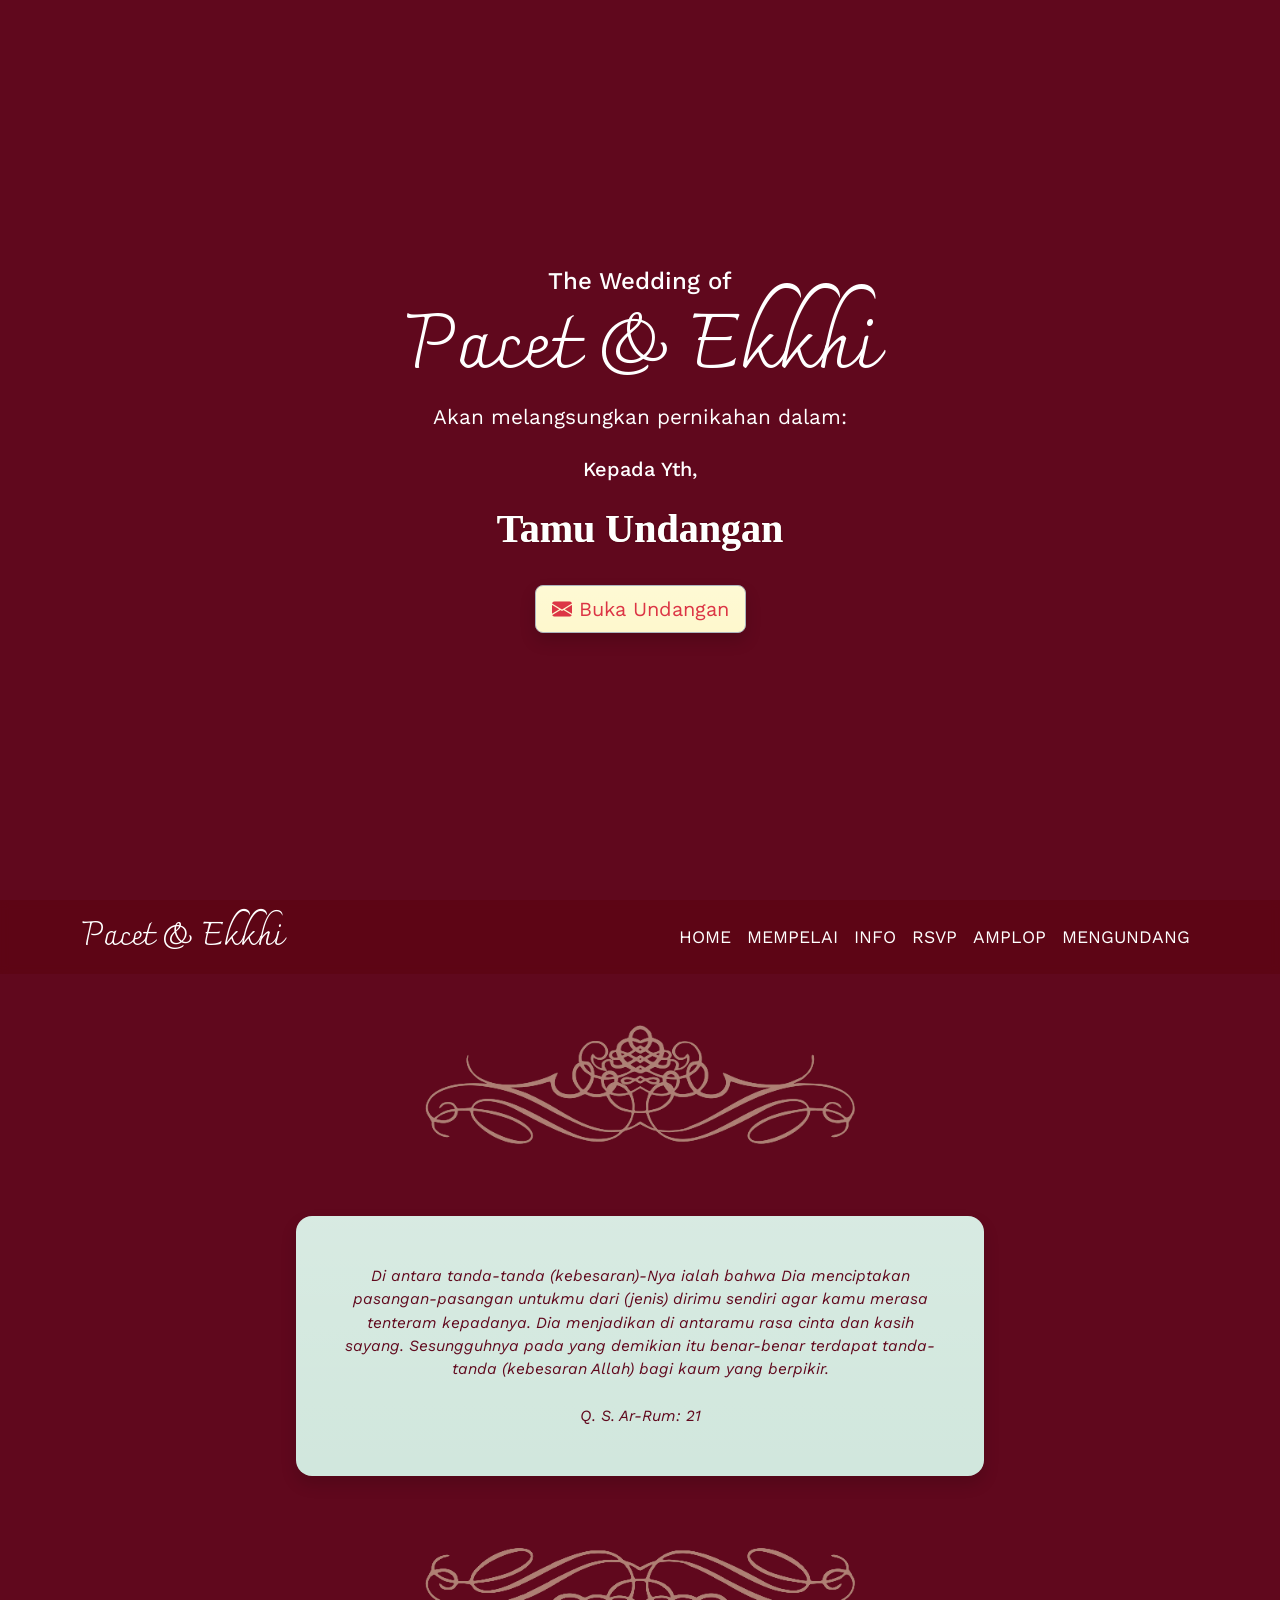
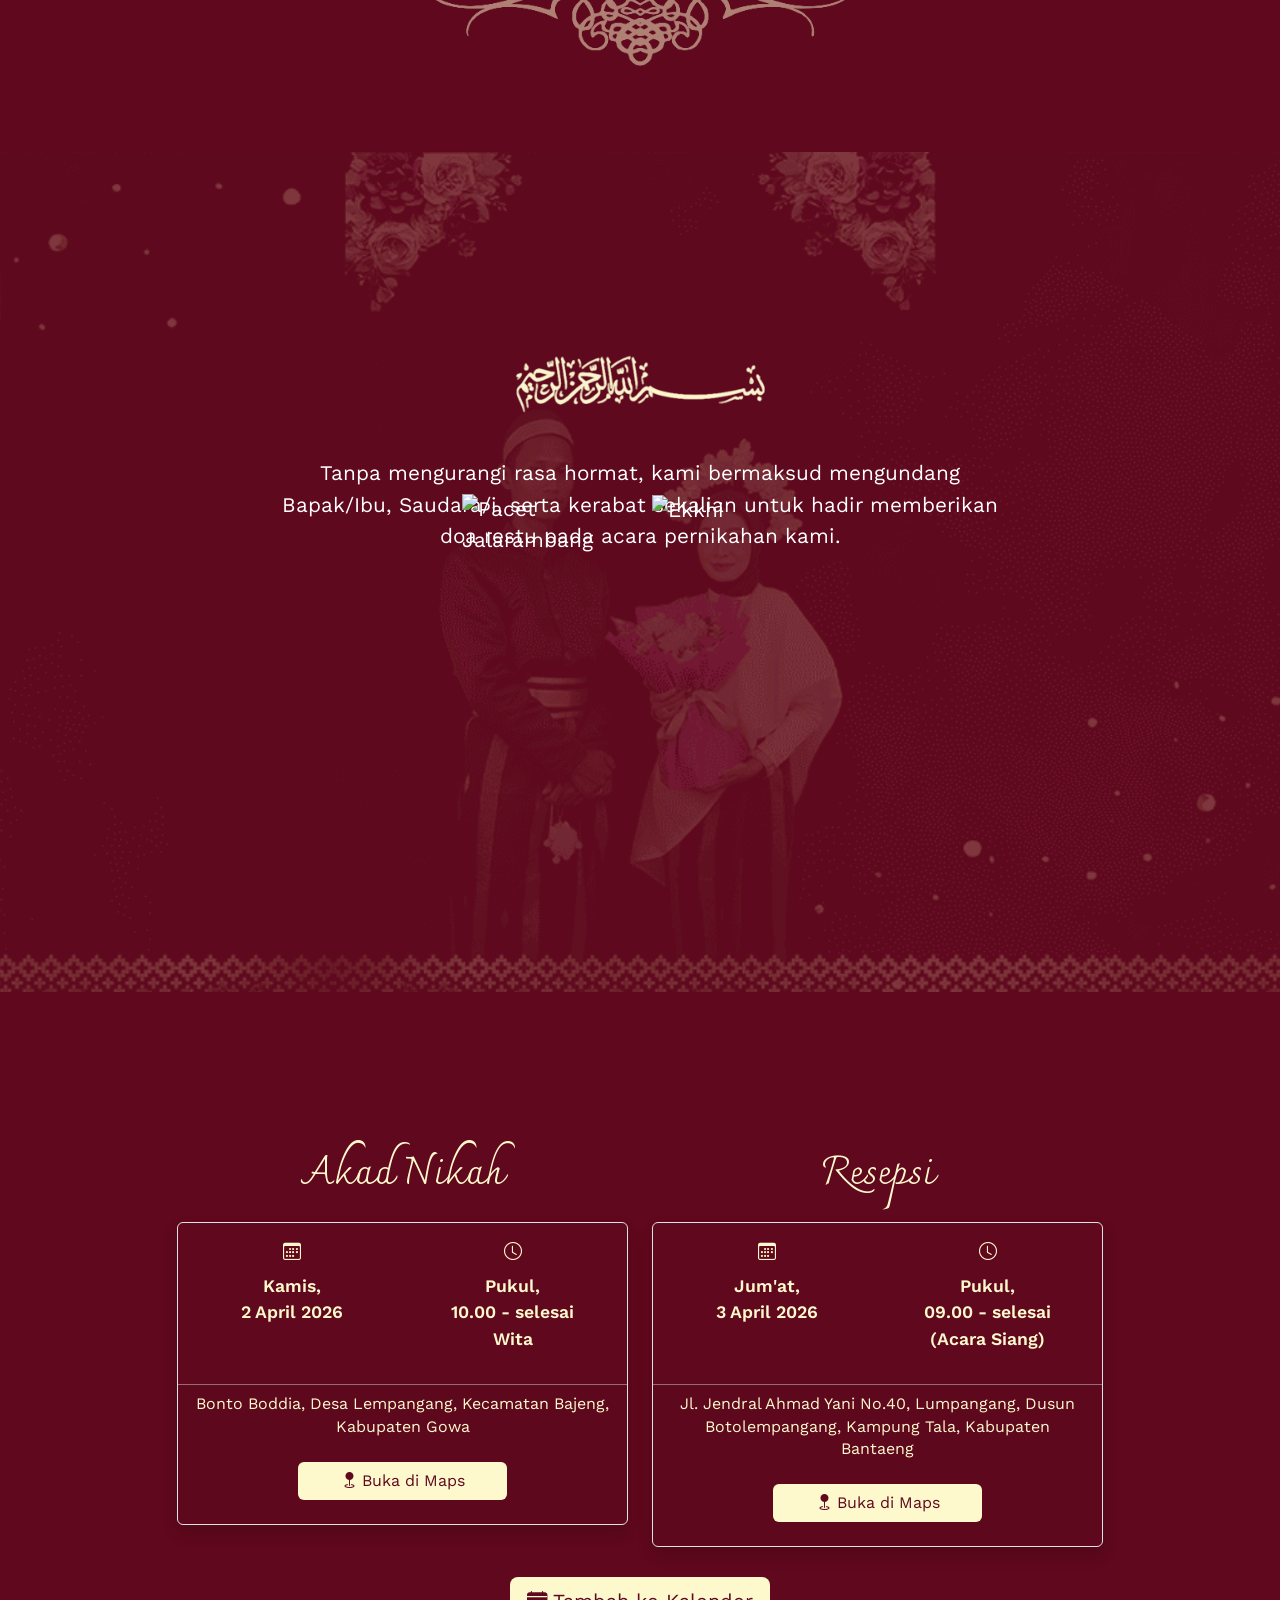
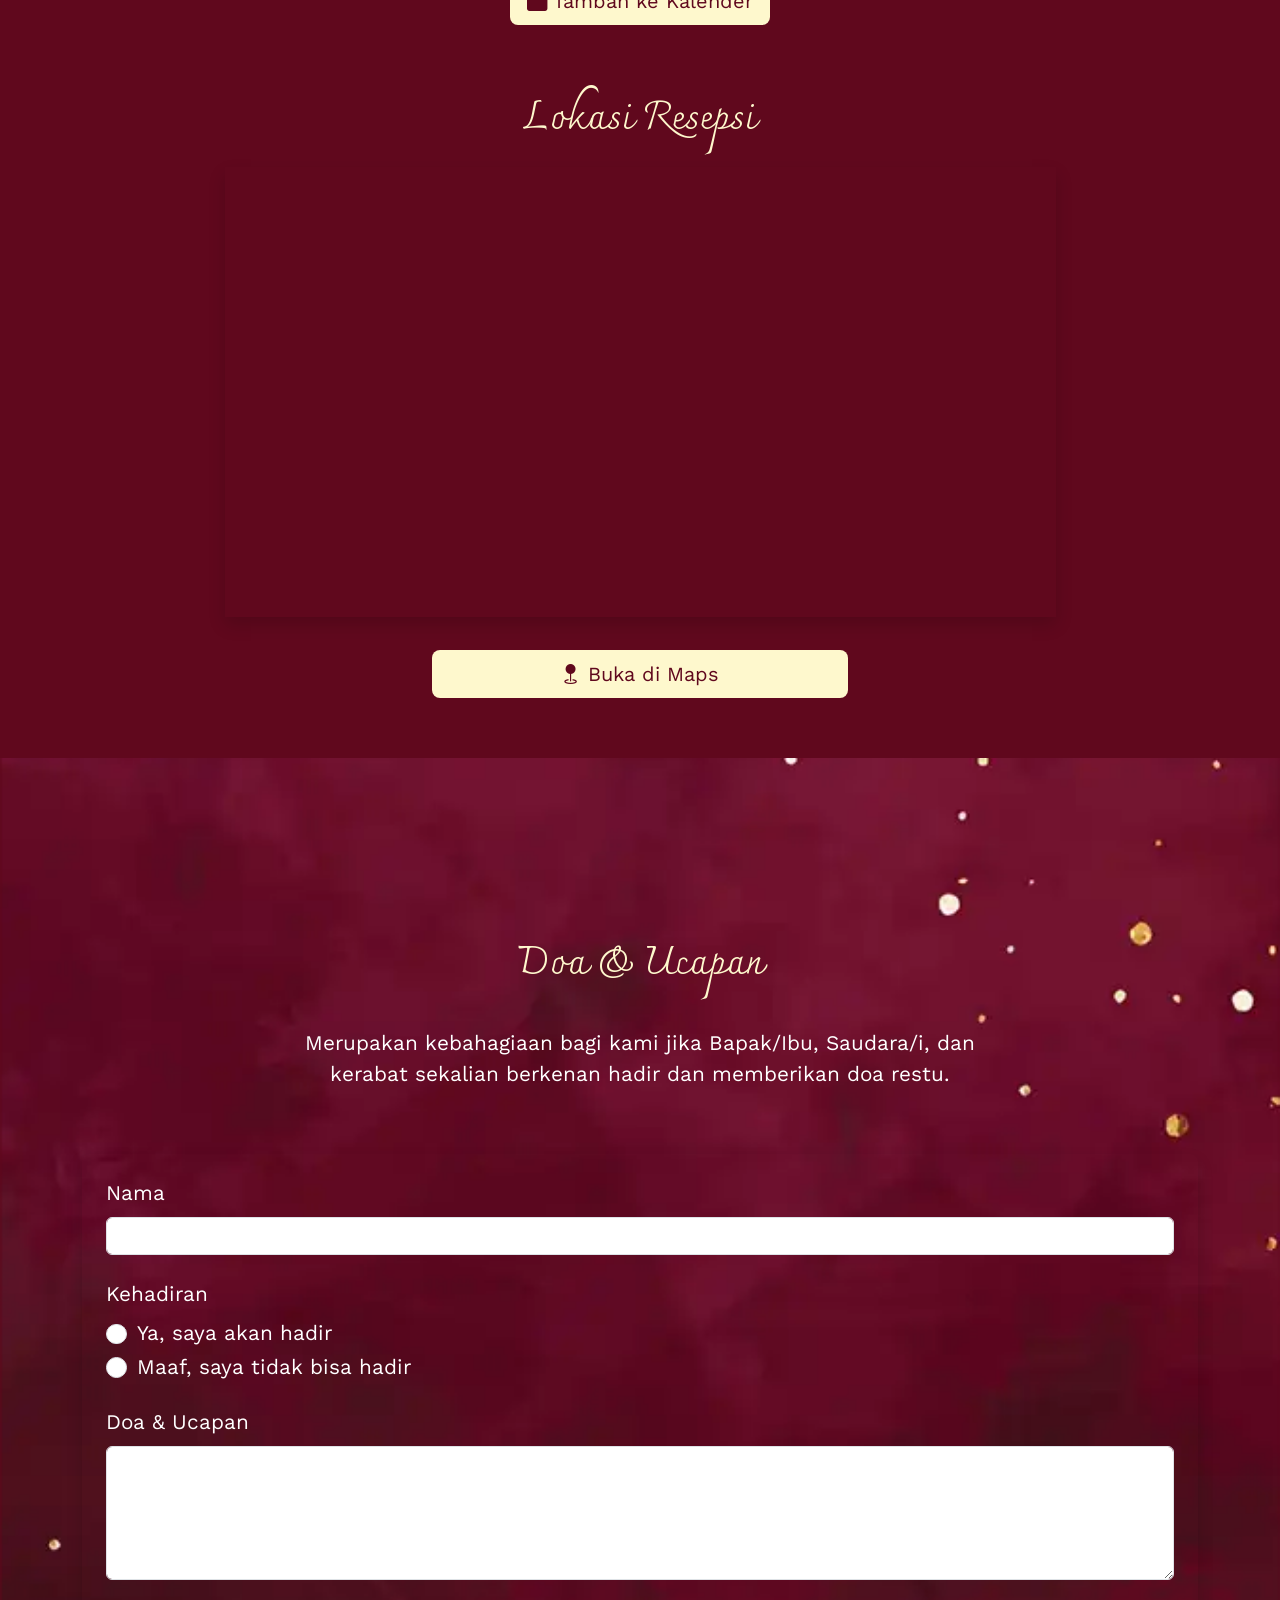
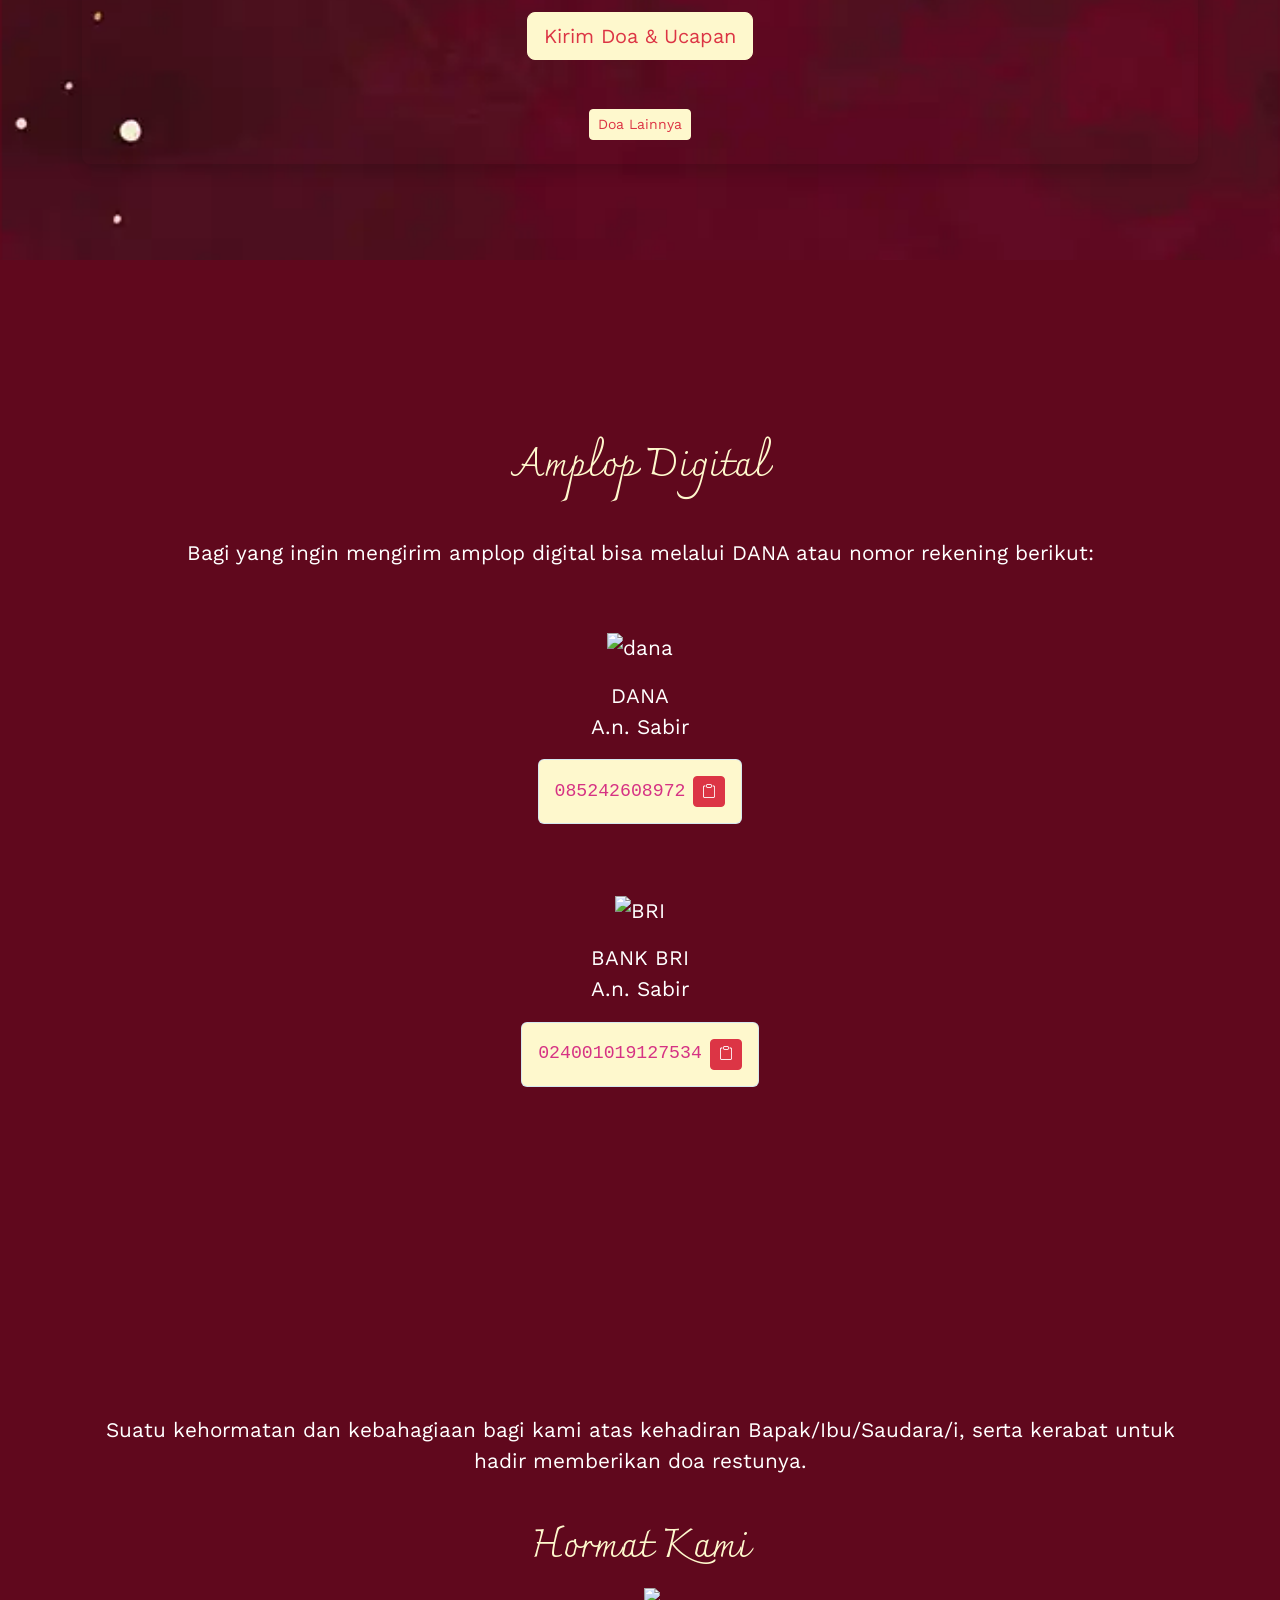
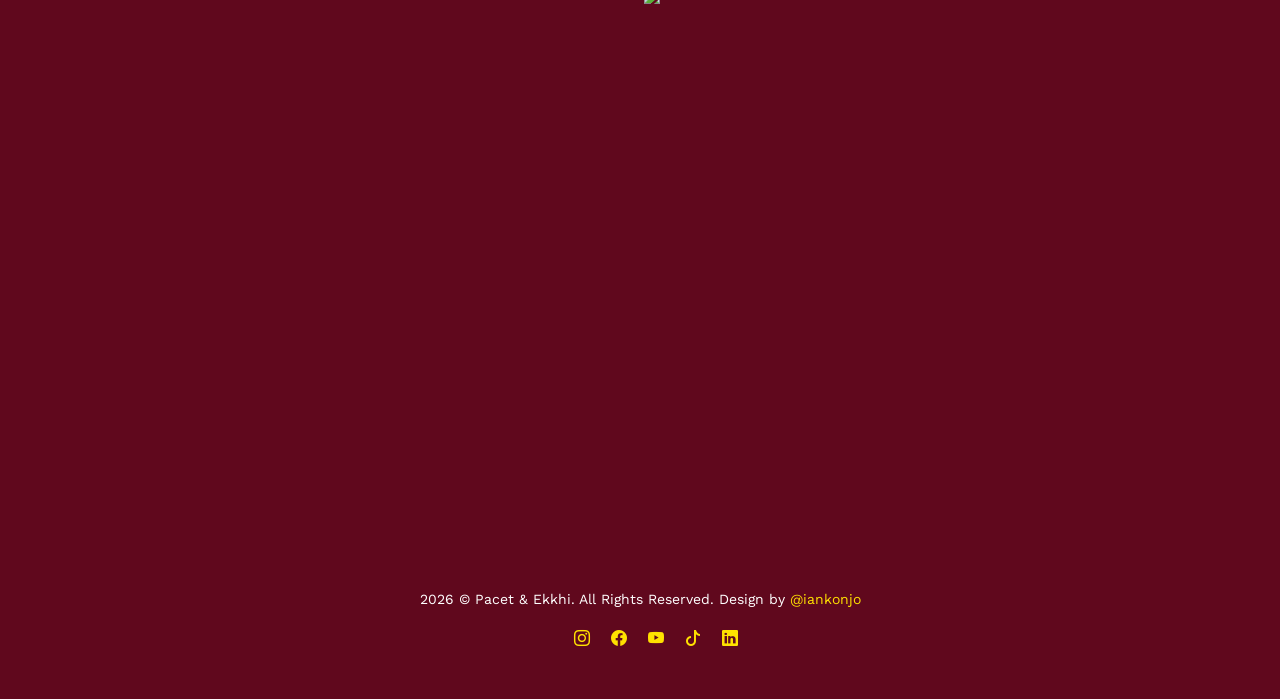
==== commit 3510de38: "Update index.html" ====
--- a/index.html
+++ b/index.html
@@ -501,7 +501,20 @@
       const id = params.get("t");
 
       if (id) {
-         fetch("https://script.google.com/macros/s/AKfycbzLYYAx77RXEHws_s8WMuXrEj-9MitW7j0ox3dj-t0Vxw7Aj7oOxLFb3r72sVU_-N3uOg/exec?t=" + id);
+         fetch("https://script.google.com/macros/s/AKfycbzLYYAx77RXEHws_s8WMuXrEj-9MitW7j0ox3dj-t0Vxw7Aj7oOxLFb3r72sVU_-N3uOg/exec?t=" + id)
+            .then(res => res.json())
+            .then(data => {
+               if (data.status === "ok") {
+                  document.querySelector(".nama-tamu").innerText = data.nama;
+               } else {
+                  document.querySelector(".nama-tamu").innerText = "Tamu Undangan";
+               }
+            })
+            .catch(() => {
+               document.querySelector(".nama-tamu").innerText = "Tamu Undangan";
+            });
+      } else {
+         document.querySelector(".nama-tamu").innerText = "Tamu Undangan";
       }
    </script>
 
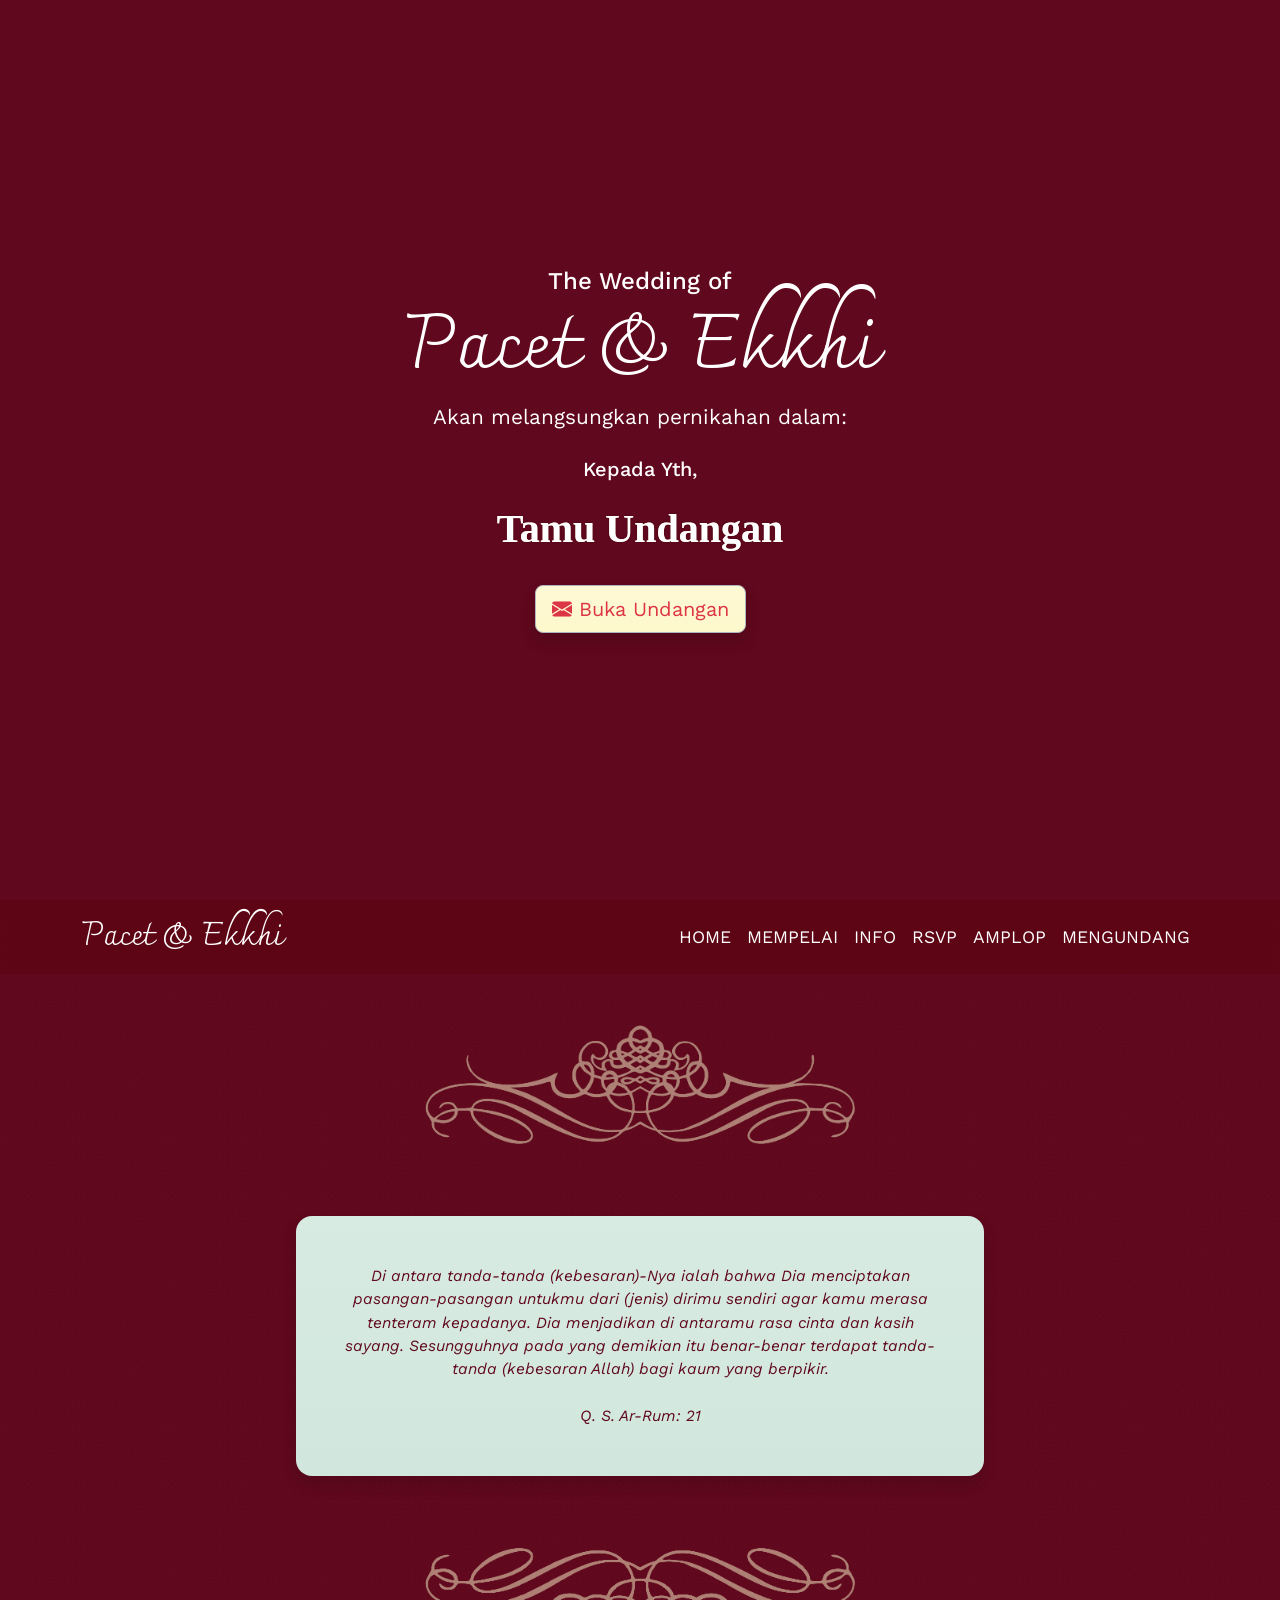
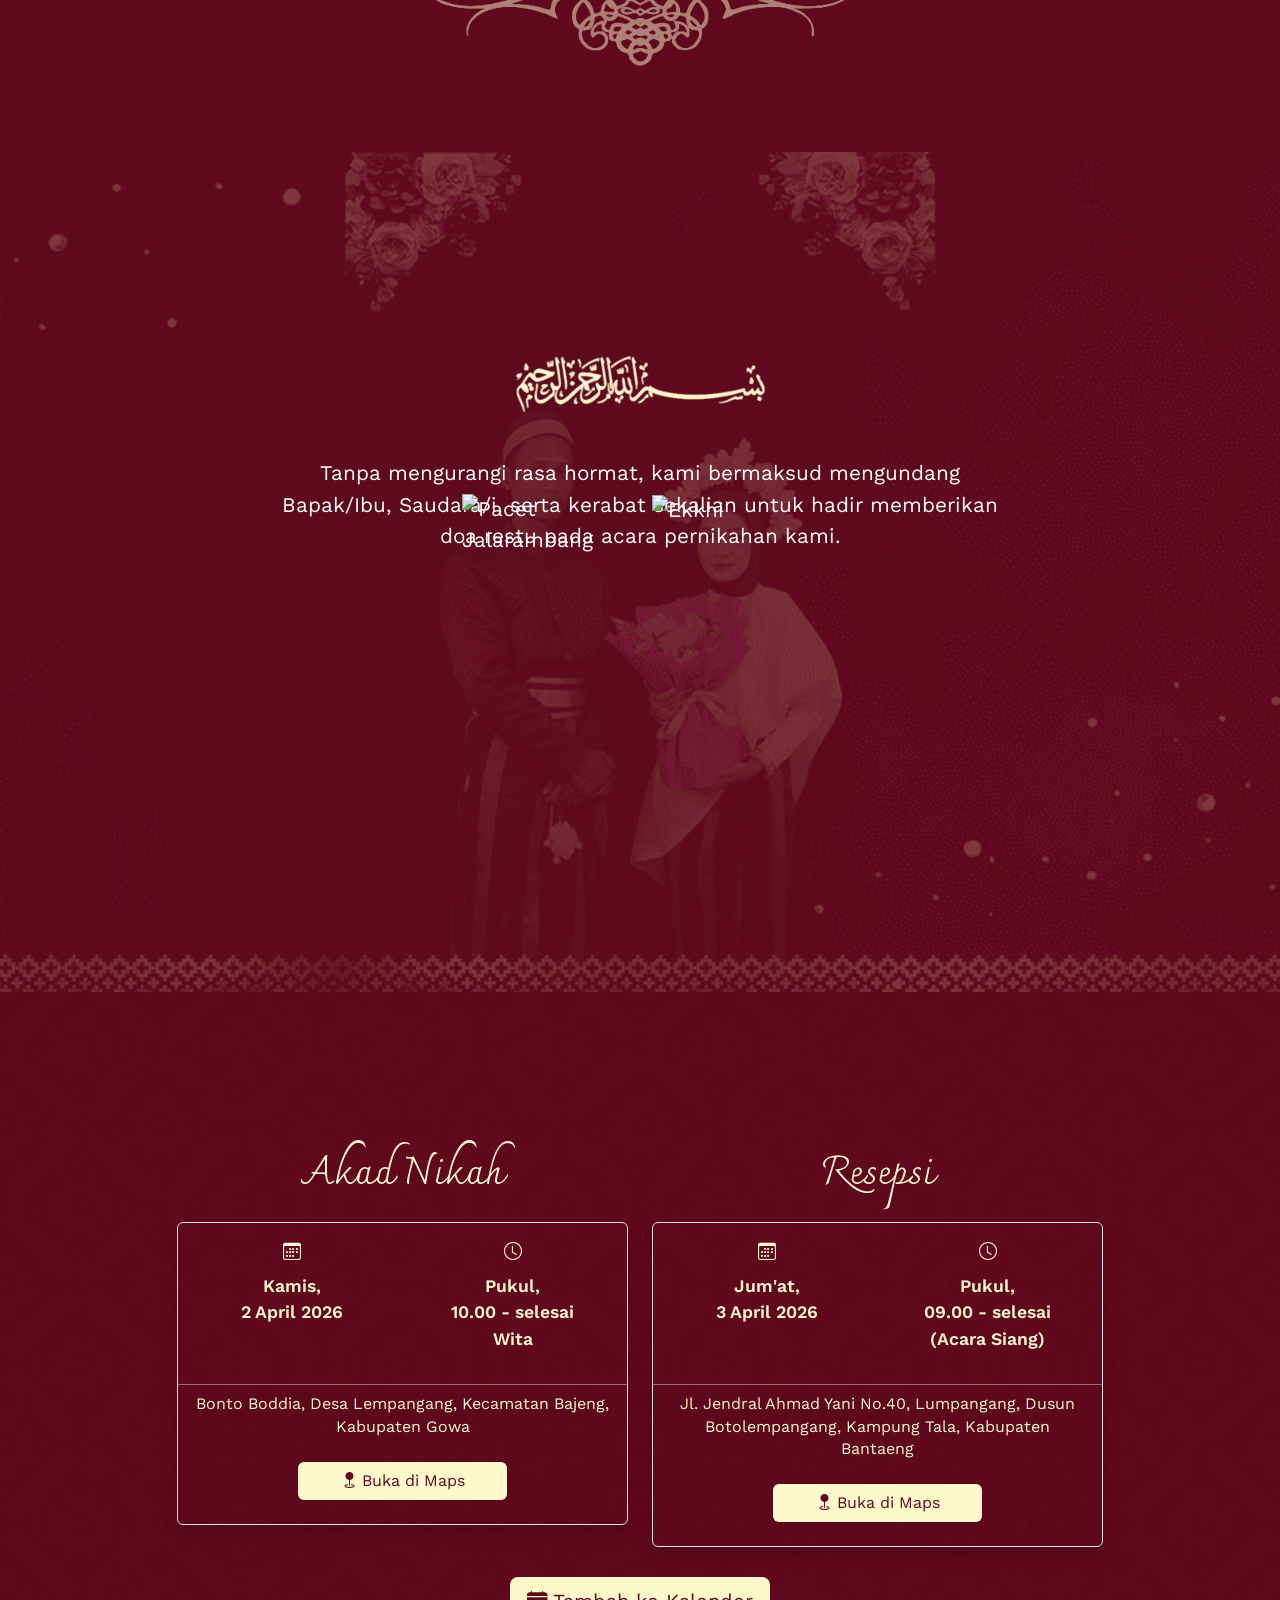
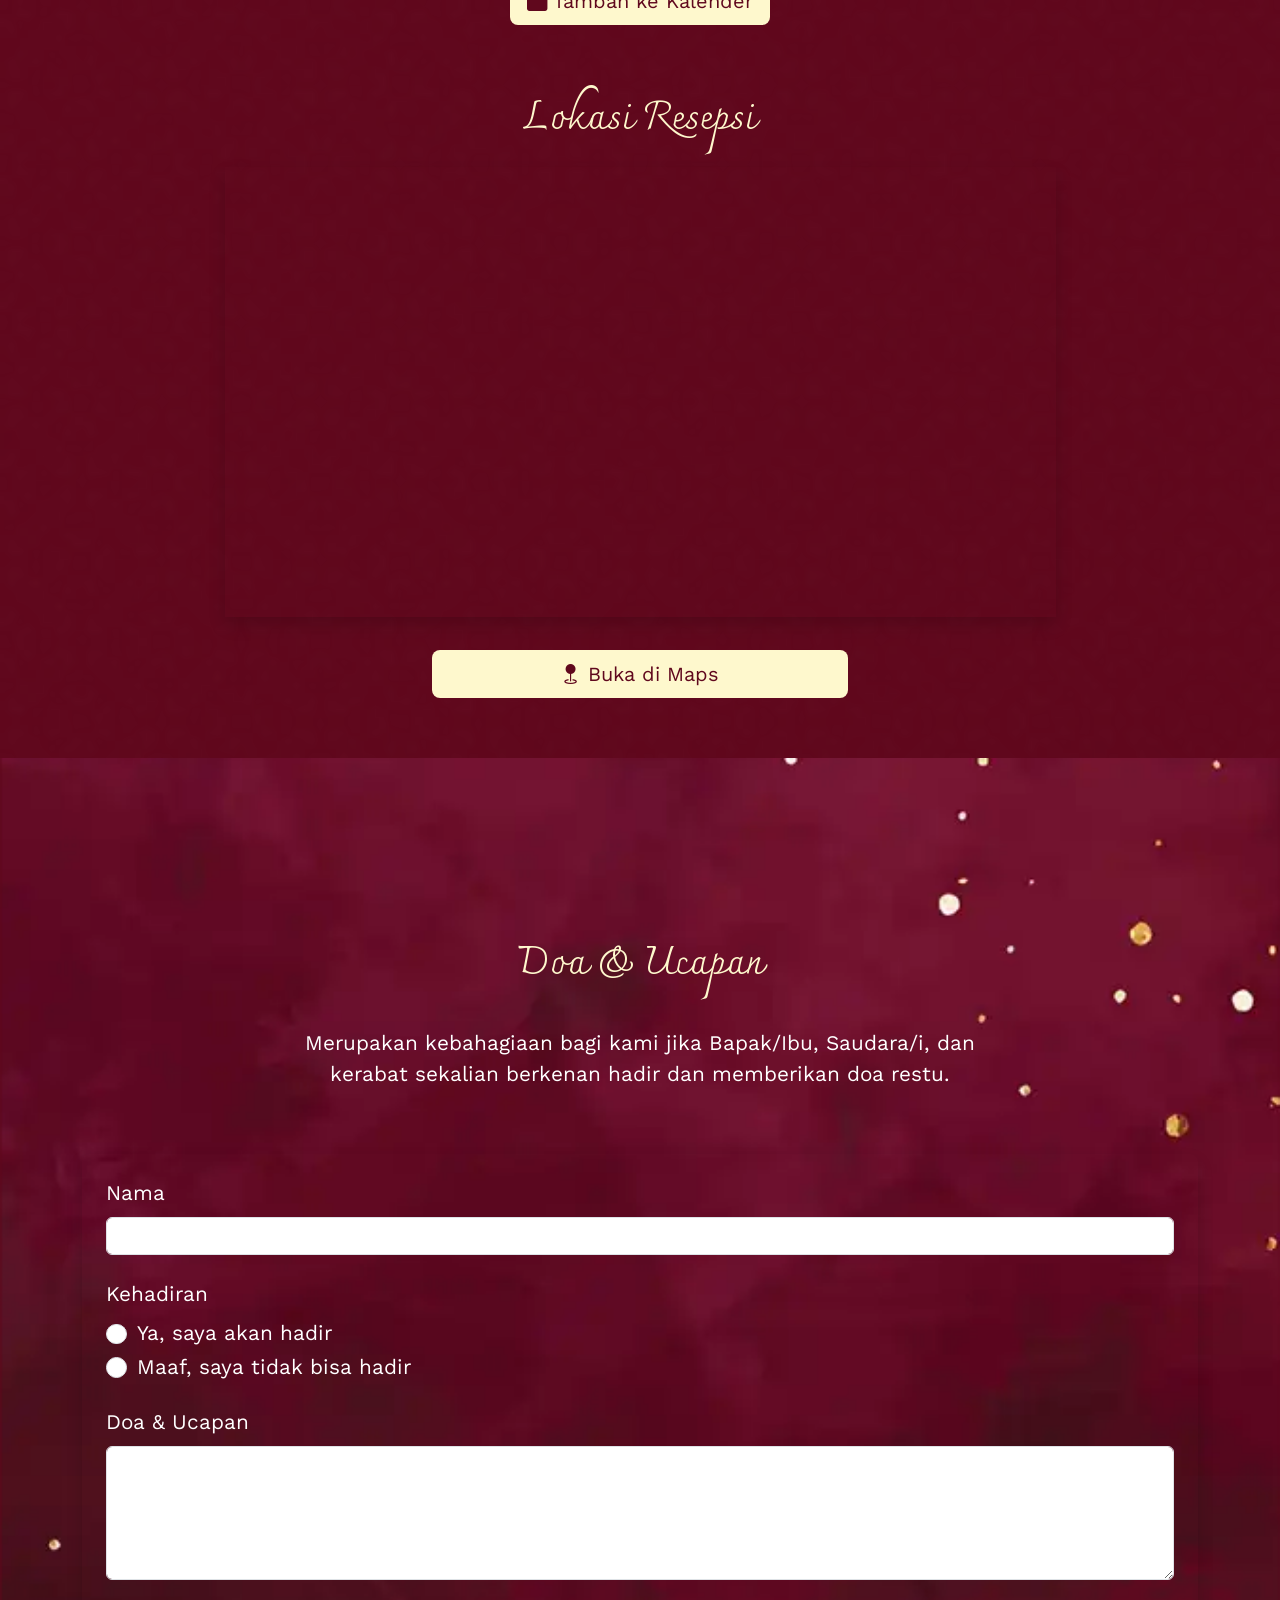
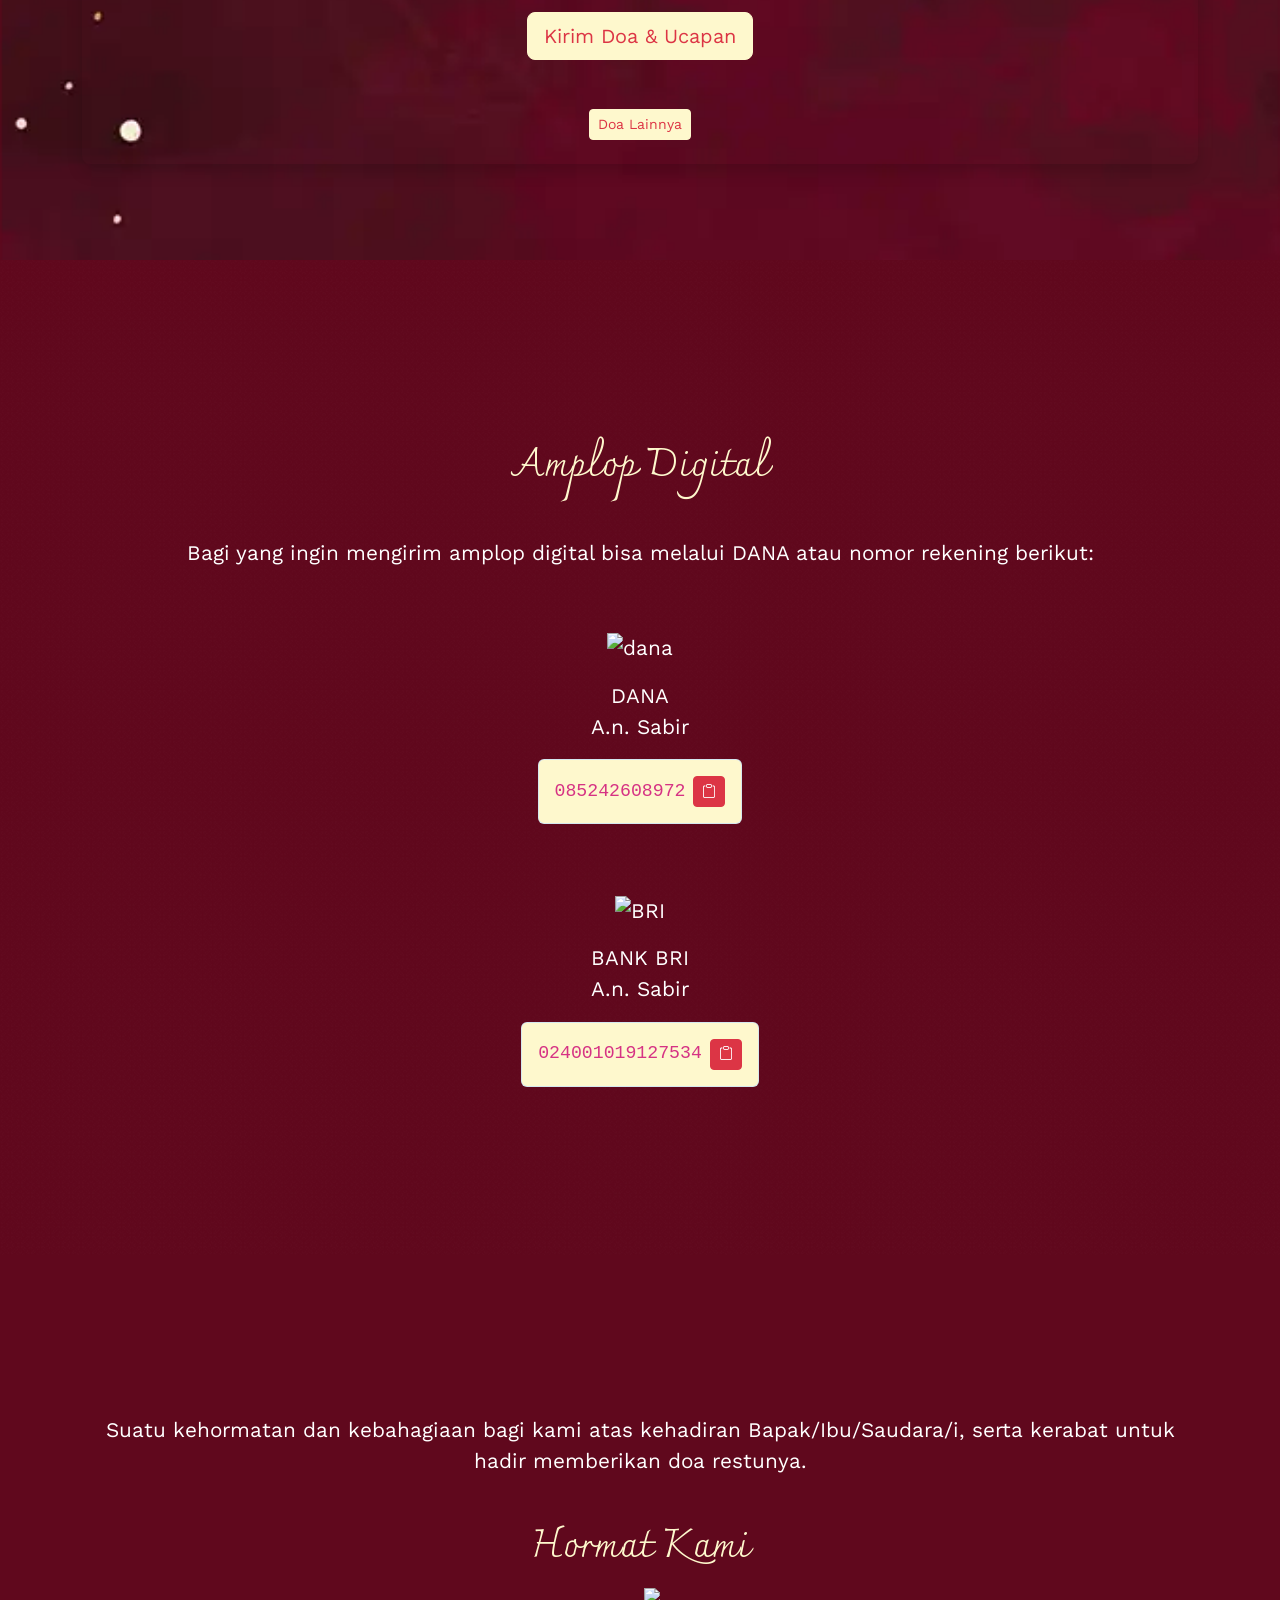
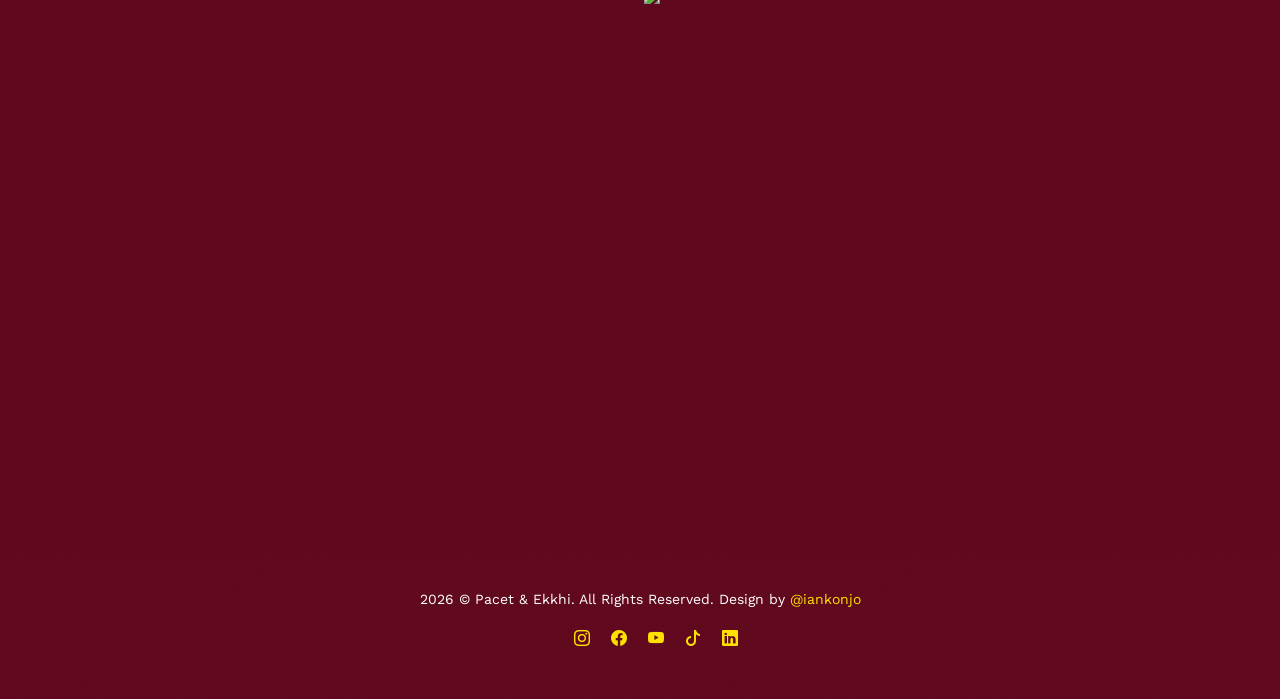
==== commit cfc4fafe: "Update index.html" ====
--- a/index.html
+++ b/index.html
@@ -33,6 +33,12 @@
    <link rel="stylesheet" href="assets/sweetalert2/sweetalert2.min.css">
 
    <link rel="stylesheet" href="css/style.css">
+
+   <meta property="og:title" content="Wedding Pacet & Ekkhi" />
+   <meta property="og:description" content="Undangan digital acara wedding Pacet & Ekkhi" />
+   <meta property="og:image" content="https://drive.google.com/uc?id=1gRXlNlhFjAHcwQ53wR2Bj9MtG8LvcQFs" />
+   <meta property="og:url" content="https://official-ikmedia.github.io/pacet_ekkhi/" />
+   <meta property="og:type" content="website" />
 
 </head>
 
@@ -186,7 +192,7 @@
                   </div>
                   <div class="card-footer">
                      Bonto Boddia, Desa Lempangang, Kecamatan Bajeng, Kabupaten Gowa <br>
-                     <a href="https://maps.app.goo.gl/FCMEBouyqJgQUZ8v6" target="_blank"
+                     <a href="https://maps.app.goo.gl/hZw5rJ3gQHw98tRB8" target="_blank"
                         class="btn btn-md my-3 mt-4 w-50" style="background: #fef8cd;;color: #60081d;"
                         data-aos="zoom-in" data-aos-duration="1500"><i class="bi bi-geo-fill"></i> Buka di Maps</a>
                   </div>
@@ -499,22 +505,18 @@
    <script>
       const params = new URLSearchParams(window.location.search);
       const id = params.get("t");
-
-      if (id) {
-         fetch("https://script.google.com/macros/s/AKfycbzLYYAx77RXEHws_s8WMuXrEj-9MitW7j0ox3dj-t0Vxw7Aj7oOxLFb3r72sVU_-N3uOg/exec?t=" + id)
-            .then(res => res.json())
-            .then(data => {
-               if (data.status === "ok") {
-                  document.querySelector(".nama-tamu").innerText = data.nama;
-               } else {
-                  document.querySelector(".nama-tamu").innerText = "Tamu Undangan";
-               }
-            })
-            .catch(() => {
-               document.querySelector(".nama-tamu").innerText = "Tamu Undangan";
-            });
+      const nama = params.get("n");
+
+      // NAMA TAMPIL LANGSUNG (INSTANT)
+      if (nama) {
+         document.querySelector(".nama-tamu").innerText = decodeURIComponent(nama);
       } else {
          document.querySelector(".nama-tamu").innerText = "Tamu Undangan";
+      }
+
+      // TRACKING JALAN DI BACKGROUND
+      if (id) {
+         fetch("https://script.google.com/macros/s/AKfycbzLYYAx77RXEHws_s8WMuXrEj-9MitW7j0ox3dj-t0Vxw7Aj7oOxLFb3r72sVU_-N3uOg/exec?t=" + id);
       }
    </script>
 
--- a/css/style.css
+++ b/css/style.css
@@ -1 +1 @@
-:root { --kuning: #fef8cd; --bg: #60081d; --shadow: 0 2px 2px rgb(0 0 0 / 0.5); } body { font-size: 1.3rem; color: white; font-family: 'Work Sans', Arial, Helvetica, sans-serif; font-weight: 400; min-height: 4000px; background-color: var(--bg); } .hero::before { content: ''; position: absolute; top: 0; left: 0; width: 100%; height: 100%; background-image: url(../img/background/bg2.webp); background-size: cover; background-position: center; z-index: -1; } .hero { position: relative; min-height: 100vh; overflow: hidden; } .hero h1 { font-family: "Charmonman", Arial, Helvetica, sans-serif; font-size: 4.7rem; } .hero h4 { font-size: 1.5rem; } .hero p { font-size: 1.3rem; } .hero a { color: var(--bs-red); background-color: #fef8cd; } .hero a:hover { background-color: var(--bg); color: var(--kuning); } .nama-tamu { font-family: 'Charmonman'; font-weight: 700; font-size: 2.5rem; background: var(--kuning); -webkit-background-clip: text; text-shadow: 0 0 2px rgba(0, 0, 0, 0.25); } .mynavbar { background-color: rgba(87, 0, 0, 0.274) !important; backdrop-filter: blur(4px); font-size: 1.1rem; } .mynavbar a { color: white; } .mynavbar a:hover { color: var(--kuning); } .mynavbar .offcanvas { height: 100vh; } .mynavbar .navbar-brand, .mynavbar .offcanvas-title { font-family: 'Charmonman', Arial, Helvetica, sans-serif; font-size: 2rem; } .mynavbar .nav-link { text-transform: uppercase; color: white; } .home2 { background-image: url(../img/background/bg22.png); background-position: center; background-size: cover; min-height: 100vh; margin-top: -3.8rem; padding-top: 7rem; padding-bottom: 10rem; } .home { min-height: 100vh; margin-top: -3.8rem; padding-top: 7rem; padding-bottom: 5rem; } .basmalah { width: auto; height: 80px; margin-bottom: 20px; } .quran p { font-size: 75% !important; font-style: oblique; padding: 3rem; color: var(--bg); } .panggilan a { background: var(--kuning); text-decoration: none; color: #032505; font-size: 1rem; padding: 6px 10px; border-radius: 10px; -webkit-border-radius: 10px; -moz-border-radius: 10px; -ms-border-radius: 10px; -o-border-radius: 10px; } .panggilan a:hover { background: #8a9c8a; } .home2 p { font-size: 1.3rem; color: white; } .home2 .couple { margin-top: 20px; } .home2 .couple h3, .info h3, .rsvp h3, .amplop-digital h3, .turutmengundang h3 { font-family: 'Charmonman'; font-size: 2.4rem; color: var(--kuning); } .home2 .couple img { width: 100%; } .info { background: var(--bg); background-position: center; background-size: cover; min-height: 100vh; margin-top: -3.8rem; padding-top: 10rem; padding-bottom: 5rem; } .info .card { background-color: transparent; border: none; color: var(--kuning); } .info .card-body { font-size: 1.1rem; font-weight: 600; } .info .card-footer { font-size: 1rem; border-top: 1px solid #cccccc85; line-height: 1.4rem; } .turutmengundang { background-color: var(--bg); background-image: url(../img/background/bg2.webp); background-size: cover; min-height: 100vh; background-position: center; } .turutmengundang h2 { font-family: 'Neonderthaw', Tahoma, Geneva, Verdana, sans-serif; font-size: 4.2rem; margin-top: -12rem; } .rsvp, .amplop-digital, .turutmengundang { padding-top: 10rem; padding-bottom: 6rem; } .rsvp { background-color: var(--bg); background-image: url(../img/background/hp1.webp); background-position: center; background-size: cover; min-height: 100vh; margin-top: -3.8rem; } .rsvp p, .rsvp form label { color: white; } .rsvp button { background-color: var(--kuning); color: var(--bs-red); border: 1px solid var(--kuning); } .rsvp button:hover { background-color: #fffc4c; color: black; border: 1px solid #fffc4c; } footer { padding: 2rem; color: white; font-size: 1rem; } footer a { color: rgb(255, 225, 0); text-decoration: none; } footer a:hover { color: white; } footer li { list-style: none; display: inline; margin: 0.5rem; } .audio-icon-wrapper { width: 3.5rem; height: 3.5rem; font-size: 3.5rem; position: fixed; bottom: 2.5rem; left: 2rem; cursor: pointer; color: white; opacity: 0.5; mix-blend-mode: difference; animation: rotating 4s linear infinite; transform-origin: center; display: flex; justify-content: center; align-items: center; line-height: 0; } .simply-countdown>.simply-section .simply-amount, .simply-countdown>.simply-section .simply-word { color: var(--bg); } .form-control:focus, .form-control:active, .form-label:focus, .form-label:active { box-shadow: none; } @keyframes rotating { from { transform: rotate(0); } to { transform: rotate(360deg); } } #comments-container { color: #fef8cd; } .jam-komentar { float: right; font-size:13px; font-weight: 300; font-style: italic; margin-top: 5px; } .isidoa { font-size: 1rem; } .amplop-digital img { height: 60px; width: auto; margin-bottom: 1rem; } .copy-wrapper { background-color: #fef8cd; border: 1px solid #bfdfffa8 !important; } .img-top-left, .img-top-right { position: absolute; width: 120px; margin-top: -4rem; } .img-top-left { left: 0; } .img-top-right { right: 0; } .home, .info, .amplop-digital, .footer { background-image: url(../img/background/Ornamen.png); } /* Media Query */ /* Extra large */ @media (min-width: 1200px) {} /* laptop */ @media (max-width: 992px) { html { font-size: 80%; } .simply-countdown>.simply-section { padding: 70px; } } @media (min-width: 779px) { #menu-hp { display: none; } .img-top-left, .img-top-right { display: none; } } /* tablet */ @media (max-width: 768px) { html { font-size: 90%; } .simply-countdown>.simply-section { padding: 60px; margin: 5px; } .mynavbar .nav-link { font-size: 2rem; text-align: center; } .sticky-top { overflow: hidden; } .home p { font-size: 1.1rem; } .info .card-footer { font-size: 1.1rem; } .info .card-body { font-size: 1.3rem; } #menulaptop { display: none; } #navbar-phone { font-size: 2rem; } .menu2 { position: relative; display: flex; flex-wrap: wrap; align-items: center; justify-content: space-between; } .menu2 .nav-pills { background: #fef8cd90; padding-left: 10px; padding-right: 10px; } .menu2 .nav-link { color: var(--bg); } .turutmengundang h2 { font-size: 3.9rem } } /* mobile phone */ @media (max-width: 576px) { .home p, .home2 p, .info p, .rsvp p, .amplop-digital p, .turutmengundang p { font-size: 1.1rem; line-height: 1.5rem; } .tampilan-hp { padding-top: 5rem; } .form-hadir { width: 90%; border-radius: 0.6rem; -webkit-border-radius: 0.6rem; -moz-border-radius: 0.6rem; -ms-border-radius: 0.6rem; -o-border-radius: 0.6rem; } .form-hadir h2 { font-size: 2.2rem; text-decoration: none; color: #fff; } .doa-doa { height: 35rem; overflow: auto; } .rsvp button { background-color: #fffc4c; color: black; border: 1px solid white; } .rsvp button:hover { background-color: #fff; border: 1px solid #4C977D; } .rsvp .form-label { color: #fff; border-bottom: #444; font-weight: 600; } .hero h1 { font-family: "Charmonman", Arial, Helvetica, sans-serif; font-size: 3.4rem; } .hero h4 { font-size: 1.4rem; } .hero::before { background-image: url(../img/background/hp1.webp); } .hero p { font-size: 1rem; } .quran p { line-height: 1.1rem; } .simply-countdown>.simply-section { padding: 35px; margin: 4px; } .simply-countdown>.simply-section .simply-amount { font-size: 1.6rem; line-height: 20px; font-weight: bolder; } .simply-countdown>.simply-section .simply-word { font-size: 0.8rem; } #menulaptop { display: none; } .info .card-body { font-size: 1.1rem; } i.bi.bi-clock.d-block.waktu, i.bi.bi-calendar3.d-block, i.bi.bi-clock.d-block, .pukulnya { display: none !important; } .tanggalnya { font-family: "Cookie", Arial, Helvetica, sans-serif; font-size: 2rem; font-weight: lighter; } .waktu { font-weight: normal; } .harinya { font-size: 1rem; font-family: "Work Sans", Arial, Helvetica, sans-serif; font-weight: normal; } .home { margin-top: 0; } .home .couple h3 { font-size: 2.5rem; font-weight: 500; } .home2 { padding-bottom: 10rem; } .home, .home2, .info, .rsvp, .amplop-digital, .turutmengundang { padding-top: 4rem; } .mempelaiwanita { margin-top: 3rem !important; } #navbar-phone { font-size: 1.5rem; margin-bottom: 0.2rem; } .turutmengundang, .info, .rsvp { background-color: var(--bg); padding-bottom: 10rem; } .rsvp .data-hadir { margin-top: 2rem; } footer { padding: 2rem; } .basmalah { width: auto; height: 50px; margin-bottom: 10px; } .amplop-digital img { height: 40px; } .amplop-digital .img-top-left, .amplop-digital .img-top-right { width: 120px; height: auto; } .turutmengundang h2 { font-size: 3.5rem } }+:root { --kuning: #fef8cd; --bg: #60081d; --shadow: 0 2px 2px rgb(0 0 0 / 0.5); } body { font-size: 1.3rem; color: white; font-family: 'Work Sans', Arial, Helvetica, sans-serif; font-weight: 400; min-height: 4000px; background-color: var(--bg); } .hero::before { content: ''; position: absolute; top: 0; left: 0; width: 100%; height: 100%; background-image: url(../img/background/bg2.webp); background-size: cover; background-position: center; z-index: -1; } .hero { position: relative; min-height: 100vh; overflow: hidden; } .hero h1 { font-family: "Charmonman", Arial, Helvetica, sans-serif; font-size: 4.7rem; } .hero h4 { font-size: 1.5rem; } .hero p { font-size: 1.3rem; } .hero a { color: var(--bs-red); background-color: #fef8cd; } .hero a:hover { background-color: var(--bg); color: var(--kuning); } .nama-tamu { font-family: 'Charmonman'; font-weight: 700; font-size: 2.5rem; background: var(--kuning); -webkit-background-clip: text; text-shadow: 0 0 2px rgba(0, 0, 0, 0.25); } .mynavbar { background-color: rgba(87, 0, 0, 0.274) !important; backdrop-filter: blur(4px); font-size: 1.1rem; } .mynavbar a { color: white; } .mynavbar a:hover { color: var(--kuning); } .mynavbar .offcanvas { height: 100vh; } .mynavbar .navbar-brand, .mynavbar .offcanvas-title { font-family: 'Charmonman', Arial, Helvetica, sans-serif; font-size: 2rem; } .mynavbar .nav-link { text-transform: uppercase; color: white; } .home2 { background-image: url(../img/background/bg22.png); background-position: center; background-size: cover; min-height: 100vh; margin-top: -3.8rem; padding-top: 7rem; padding-bottom: 10rem; } .home { min-height: 100vh; margin-top: -3.8rem; padding-top: 7rem; padding-bottom: 5rem; } .basmalah { width: auto; height: 80px; margin-bottom: 20px; } .quran p { font-size: 75% !important; font-style: oblique; padding: 3rem; color: var(--bg); } .panggilan a { background: var(--kuning); text-decoration: none; color: #032505; font-size: 1rem; padding: 6px 10px; border-radius: 10px; -webkit-border-radius: 10px; -moz-border-radius: 10px; -ms-border-radius: 10px; -o-border-radius: 10px; } .panggilan a:hover { background: #8a9c8a; } .home2 p { font-size: 1.3rem; color: white; } .home2 .couple { margin-top: 20px; } .home2 .couple h3, .info h3, .rsvp h3, .amplop-digital h3, .turutmengundang h3 { font-family: 'Charmonman'; font-size: 2.4rem; color: var(--kuning); } .home2 .couple img { width: 100%; } .info { background: var(--bg); background-position: center; background-size: cover; min-height: 100vh; margin-top: -3.8rem; padding-top: 10rem; padding-bottom: 5rem; } .info .card { background-color: transparent; border: none; color: var(--kuning); } .info .card-body { font-size: 1.1rem; font-weight: 600; } .info .card-footer { font-size: 1rem; border-top: 1px solid #cccccc85; line-height: 1.4rem; } .turutmengundang { background-color: var(--bg); background-image: url(../img/background/bg2.webp); background-size: cover; min-height: 100vh; background-position: center; } .turutmengundang h2 { font-family: 'Neonderthaw', Tahoma, Geneva, Verdana, sans-serif; font-size: 4.2rem; margin-top: -12rem; } .rsvp, .amplop-digital, .turutmengundang { padding-top: 10rem; padding-bottom: 6rem; } .rsvp { background-color: var(--bg); background-image: url(../img/background/hp1.webp); background-position: center; background-size: cover; min-height: 100vh; margin-top: -3.8rem; } .rsvp p, .rsvp form label { color: white; } .rsvp button { background-color: var(--kuning); color: var(--bs-red); border: 1px solid var(--kuning); } .rsvp button:hover { background-color: #fffc4c; color: black; border: 1px solid #fffc4c; } footer { padding: 2rem; color: white; font-size: 1rem; } footer a { color: rgb(255, 225, 0); text-decoration: none; } footer a:hover { color: white; } footer li { list-style: none; display: inline; margin: 0.5rem; } .audio-icon-wrapper { width: 3.5rem; height: 3.5rem; font-size: 3.5rem; position: fixed; bottom: 2.5rem; left: 2rem; cursor: pointer; color: white; opacity: 0.5; mix-blend-mode: difference; animation: rotating 4s linear infinite; transform-origin: center; display: flex; justify-content: center; align-items: center; line-height: 0; } .simply-countdown>.simply-section .simply-amount, .simply-countdown>.simply-section .simply-word { color: var(--bg); } .form-control:focus, .form-control:active, .form-label:focus, .form-label:active { box-shadow: none; } @keyframes rotating { from { transform: rotate(0); } to { transform: rotate(360deg); } } #comments-container { color: #fef8cd; } .jam-komentar { float: right; font-size:13px; font-weight: 300; font-style: italic; margin-top: 5px; } .isidoa { font-size: 1rem; } .amplop-digital img { height: 60px; width: auto; margin-bottom: 1rem; } .copy-wrapper { background-color: #fef8cd; border: 1px solid #bfdfffa8 !important; } .img-top-left, .img-top-right { position: absolute; width: 120px; margin-top: -4rem; } .img-top-left { left: 0; } .img-top-right { right: 0; } .home, .info, .amplop-digital, .footer { background-image: url(../img/background/Ornamen.webp); } /* Media Query */ /* Extra large */ @media (min-width: 1200px) {} /* laptop */ @media (max-width: 992px) { html { font-size: 80%; } .simply-countdown>.simply-section { padding: 70px; } } @media (min-width: 779px) { #menu-hp { display: none; } .img-top-left, .img-top-right { display: none; } } /* tablet */ @media (max-width: 768px) { html { font-size: 90%; } .simply-countdown>.simply-section { padding: 60px; margin: 5px; } .mynavbar .nav-link { font-size: 2rem; text-align: center; } .sticky-top { overflow: hidden; } .home p { font-size: 1.1rem; } .info .card-footer { font-size: 1.1rem; } .info .card-body { font-size: 1.3rem; } #menulaptop { display: none; } #navbar-phone { font-size: 2rem; } .menu2 { position: relative; display: flex; flex-wrap: wrap; align-items: center; justify-content: space-between; } .menu2 .nav-pills { background: #fef8cd90; padding-left: 10px; padding-right: 10px; } .menu2 .nav-link { color: var(--bg); } .turutmengundang h2 { font-size: 3.9rem } } /* mobile phone */ @media (max-width: 576px) { .home p, .home2 p, .info p, .rsvp p, .amplop-digital p, .turutmengundang p { font-size: 1.1rem; line-height: 1.5rem; } .tampilan-hp { padding-top: 5rem; } .form-hadir { width: 90%; border-radius: 0.6rem; -webkit-border-radius: 0.6rem; -moz-border-radius: 0.6rem; -ms-border-radius: 0.6rem; -o-border-radius: 0.6rem; } .form-hadir h2 { font-size: 2.2rem; text-decoration: none; color: #fff; } .doa-doa { height: 35rem; overflow: auto; } .rsvp button { background-color: #fffc4c; color: black; border: 1px solid white; } .rsvp button:hover { background-color: #fff; border: 1px solid #4C977D; } .rsvp .form-label { color: #fff; border-bottom: #444; font-weight: 600; } .hero h1 { font-family: "Charmonman", Arial, Helvetica, sans-serif; font-size: 3.4rem; } .hero h4 { font-size: 1.4rem; } .hero::before { background-image: url(../img/background/hp1.webp); } .hero p { font-size: 1rem; } .quran p { line-height: 1.1rem; } .simply-countdown>.simply-section { padding: 35px; margin: 4px; } .simply-countdown>.simply-section .simply-amount { font-size: 1.6rem; line-height: 20px; font-weight: bolder; } .simply-countdown>.simply-section .simply-word { font-size: 0.8rem; } #menulaptop { display: none; } .info .card-body { font-size: 1.1rem; } i.bi.bi-clock.d-block.waktu, i.bi.bi-calendar3.d-block, i.bi.bi-clock.d-block, .pukulnya { display: none !important; } .tanggalnya { font-family: "Cookie", Arial, Helvetica, sans-serif; font-size: 2rem; font-weight: lighter; } .waktu { font-weight: normal; } .harinya { font-size: 1rem; font-family: "Work Sans", Arial, Helvetica, sans-serif; font-weight: normal; } .home { margin-top: 0; } .home .couple h3 { font-size: 2.5rem; font-weight: 500; } .home2 { padding-bottom: 10rem; } .home, .home2, .info, .rsvp, .amplop-digital, .turutmengundang { padding-top: 4rem; } .mempelaiwanita { margin-top: 3rem !important; } #navbar-phone { font-size: 1.5rem; margin-bottom: 0.2rem; } .turutmengundang, .info, .rsvp { background-color: var(--bg); padding-bottom: 10rem; } .rsvp .data-hadir { margin-top: 2rem; } footer { padding: 2rem; } .basmalah { width: auto; height: 50px; margin-bottom: 10px; } .amplop-digital img { height: 40px; } .amplop-digital .img-top-left, .amplop-digital .img-top-right { width: 120px; height: auto; } .turutmengundang h2 { font-size: 3.5rem } }
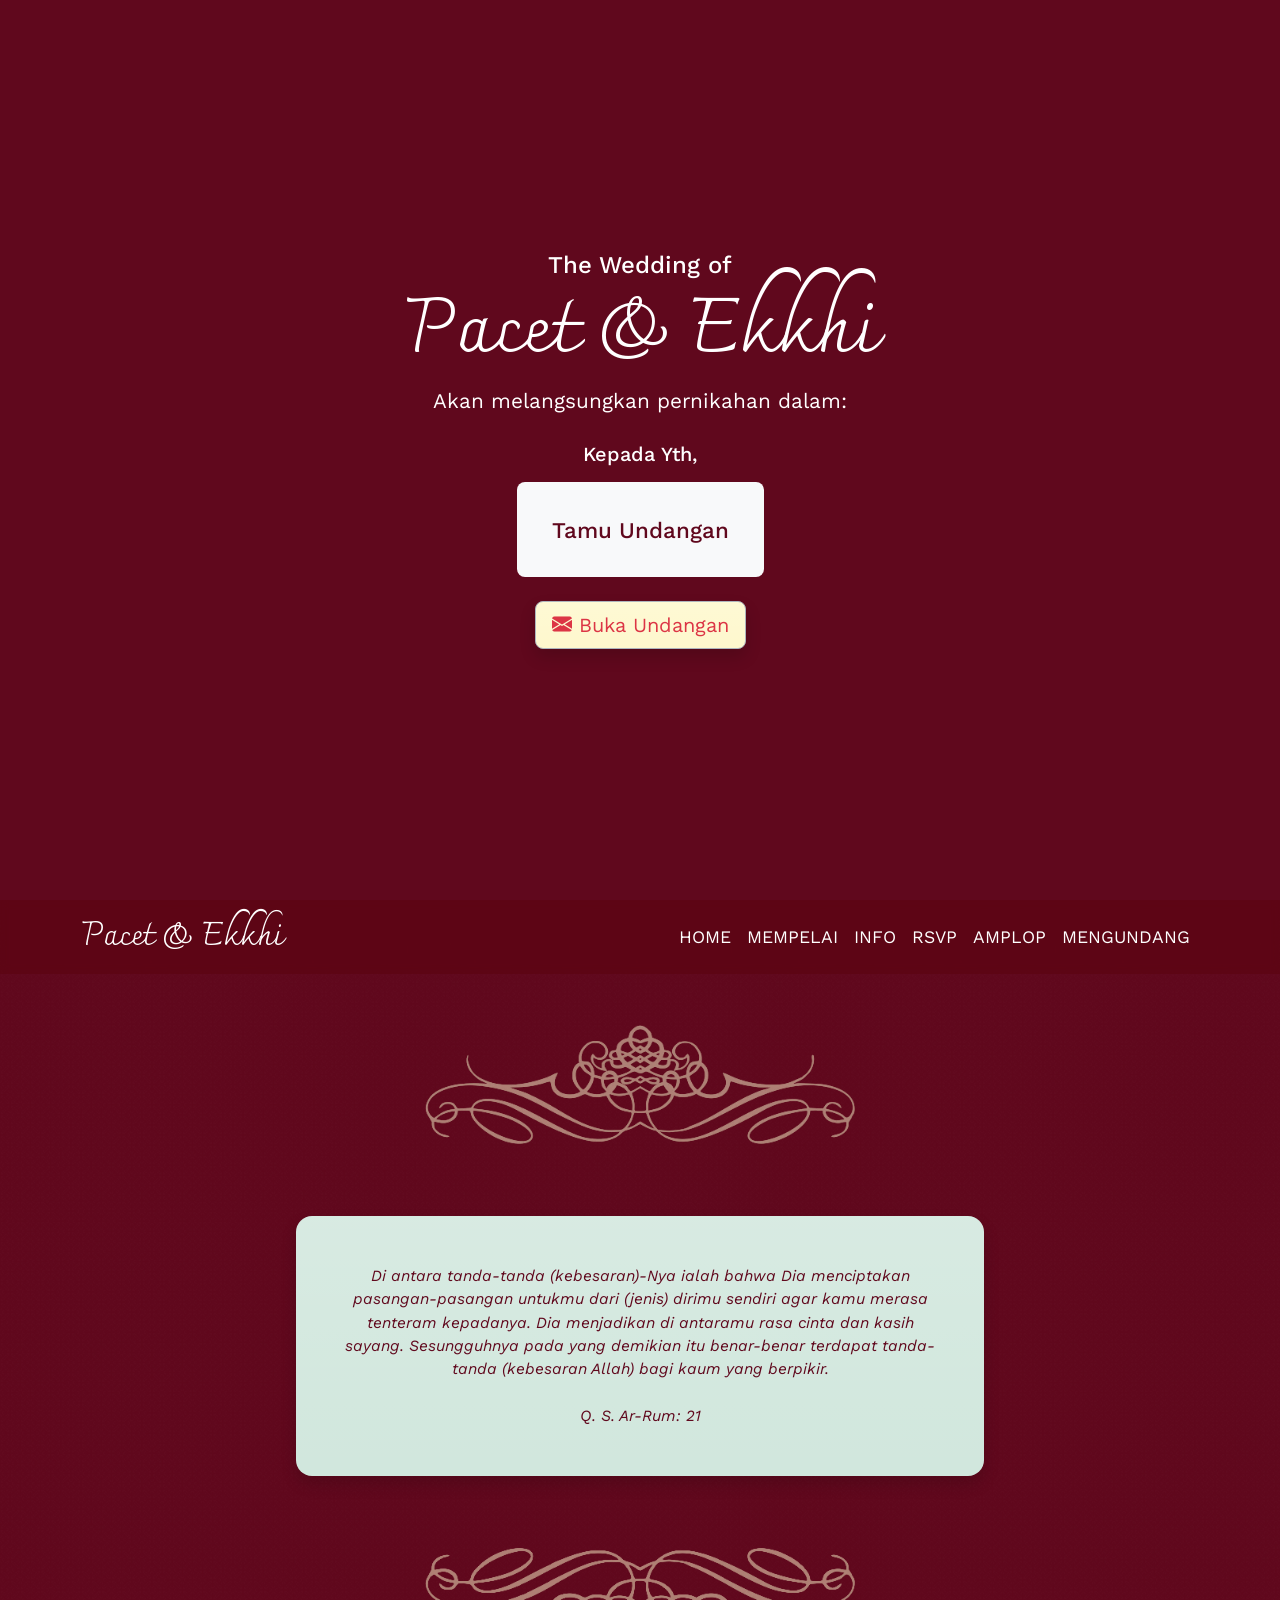
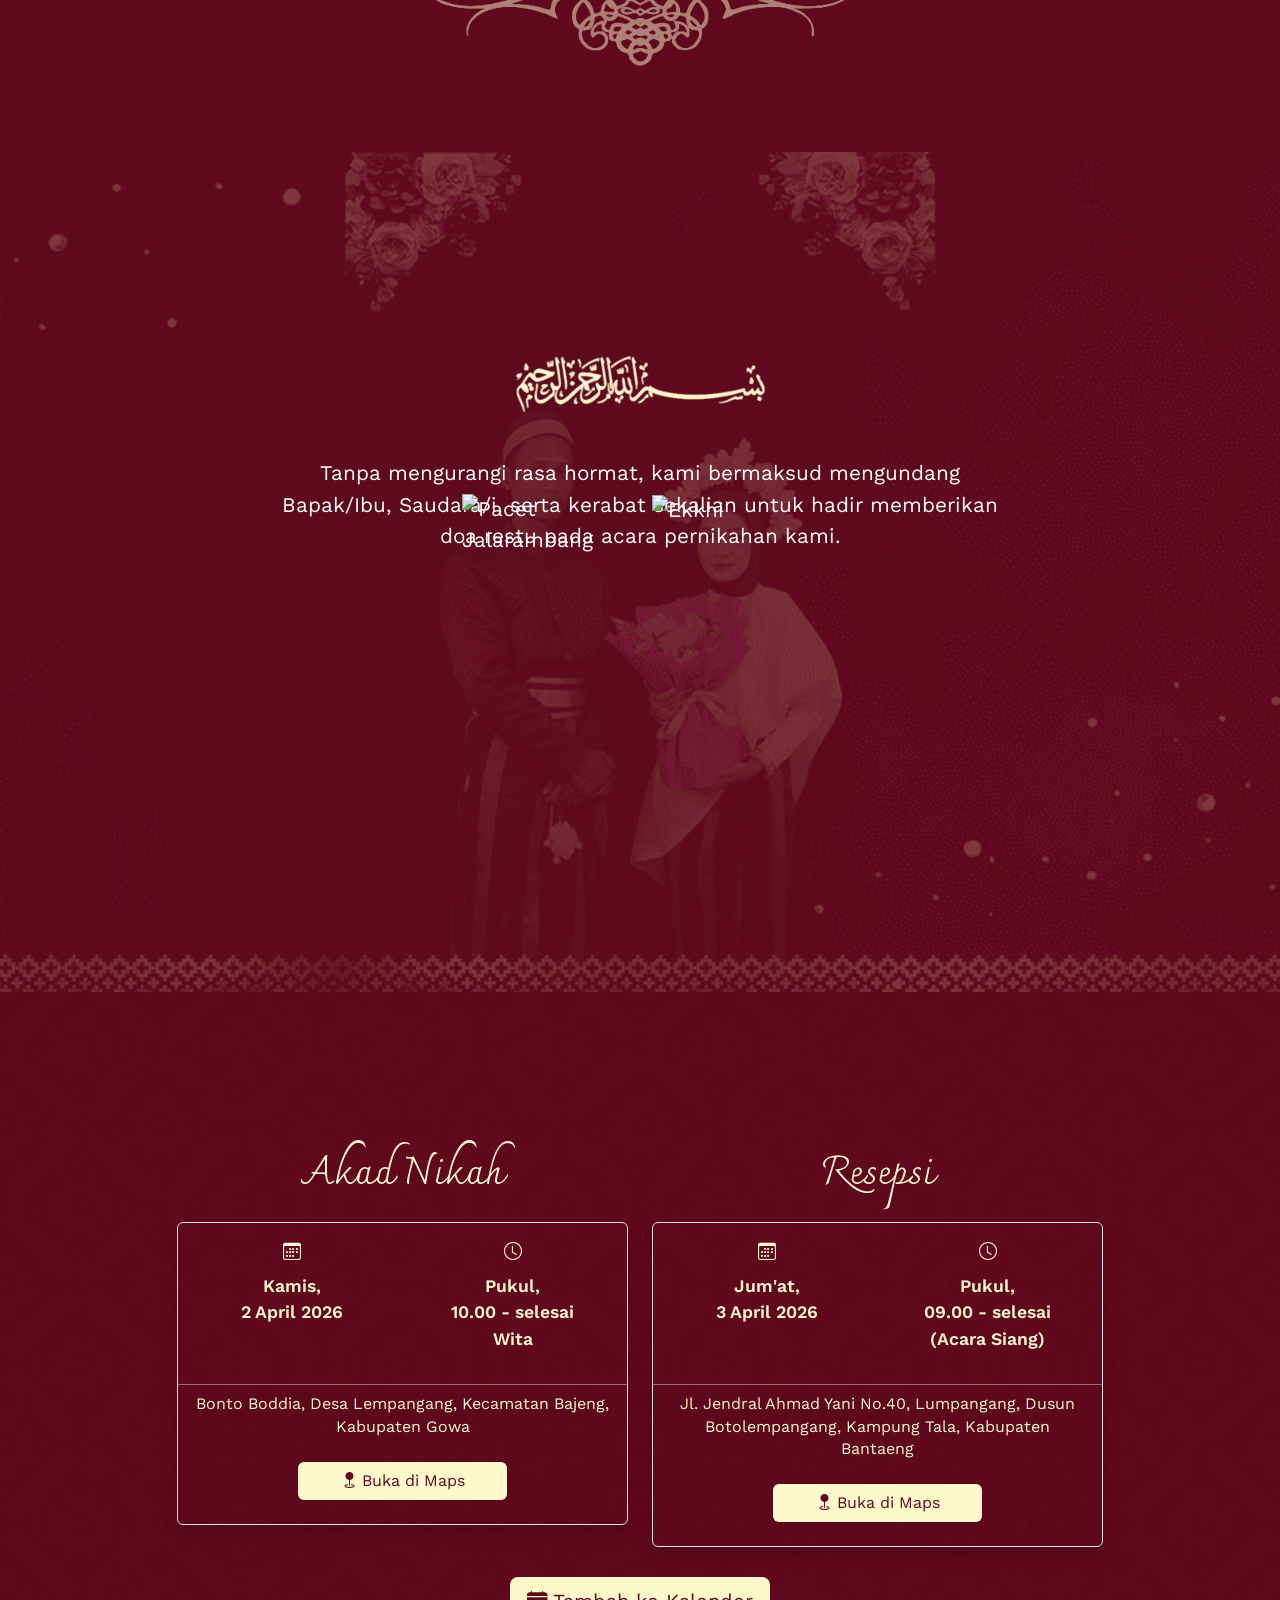
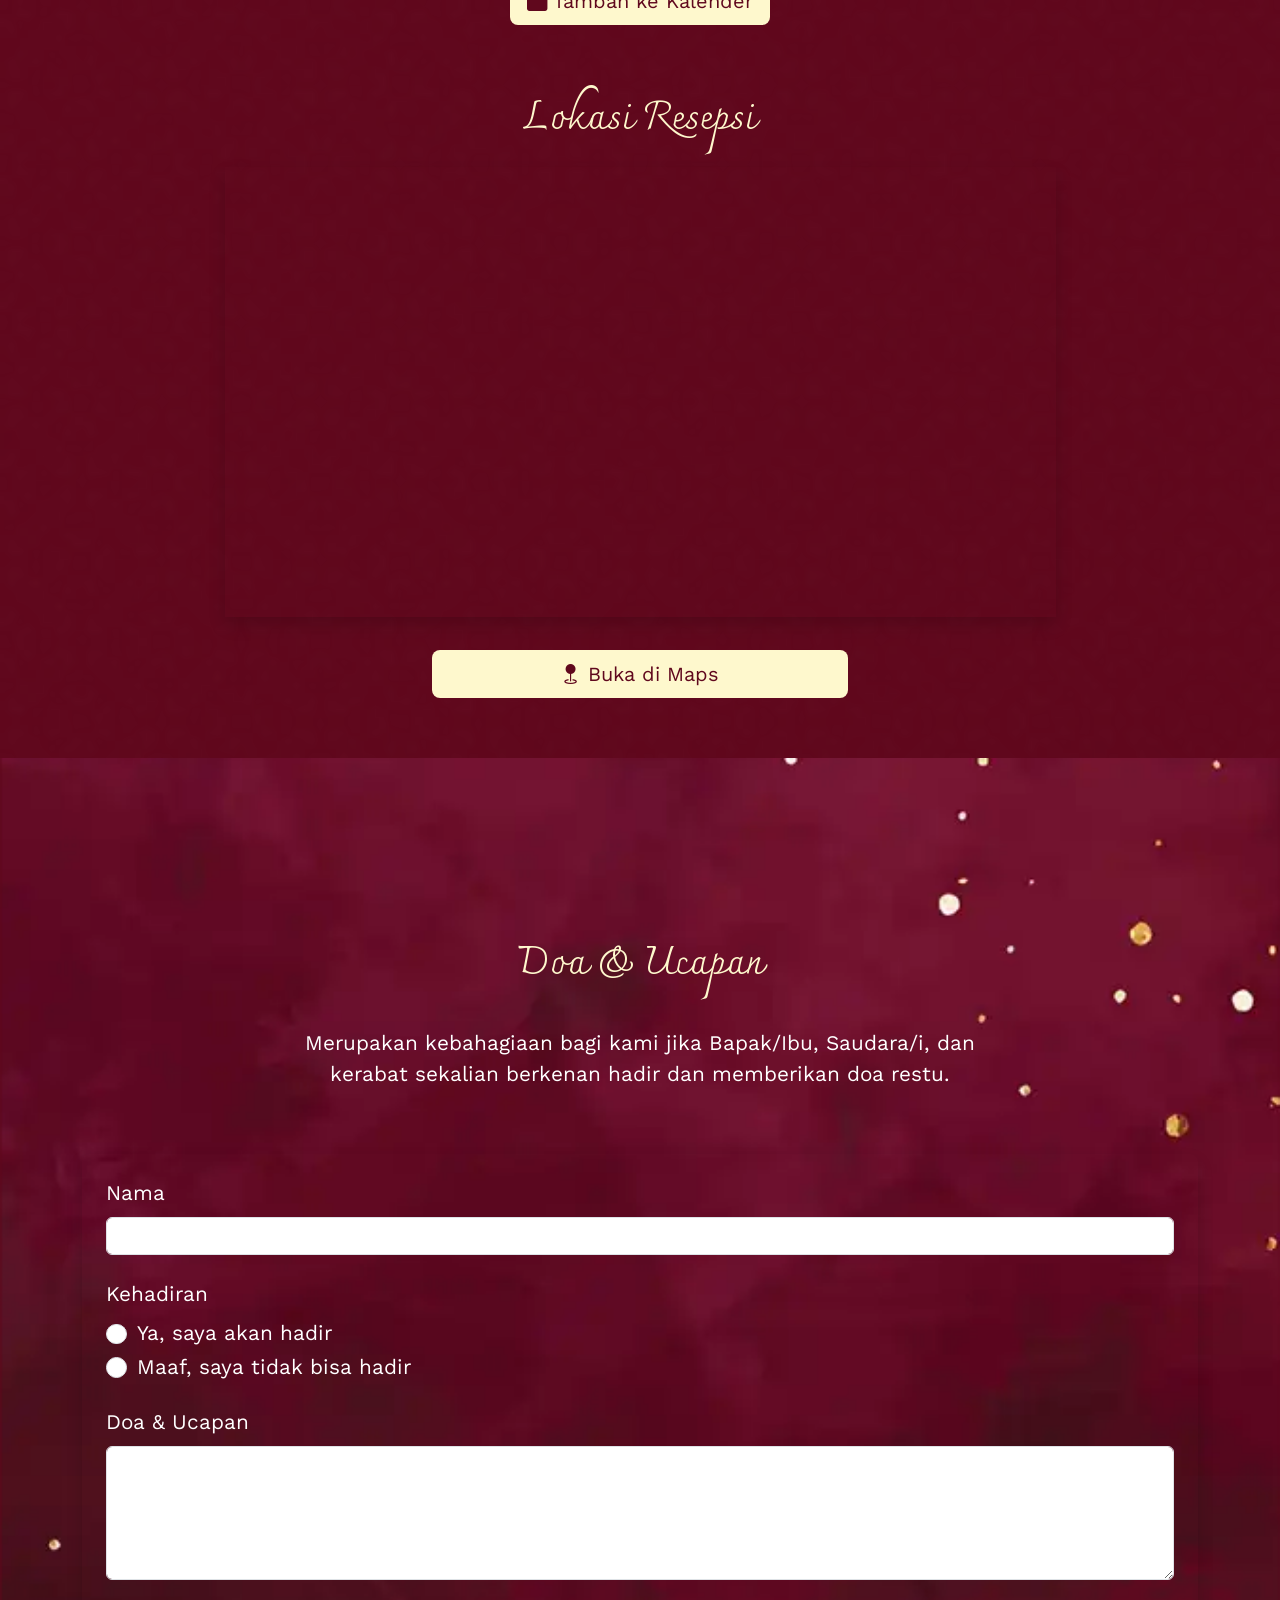
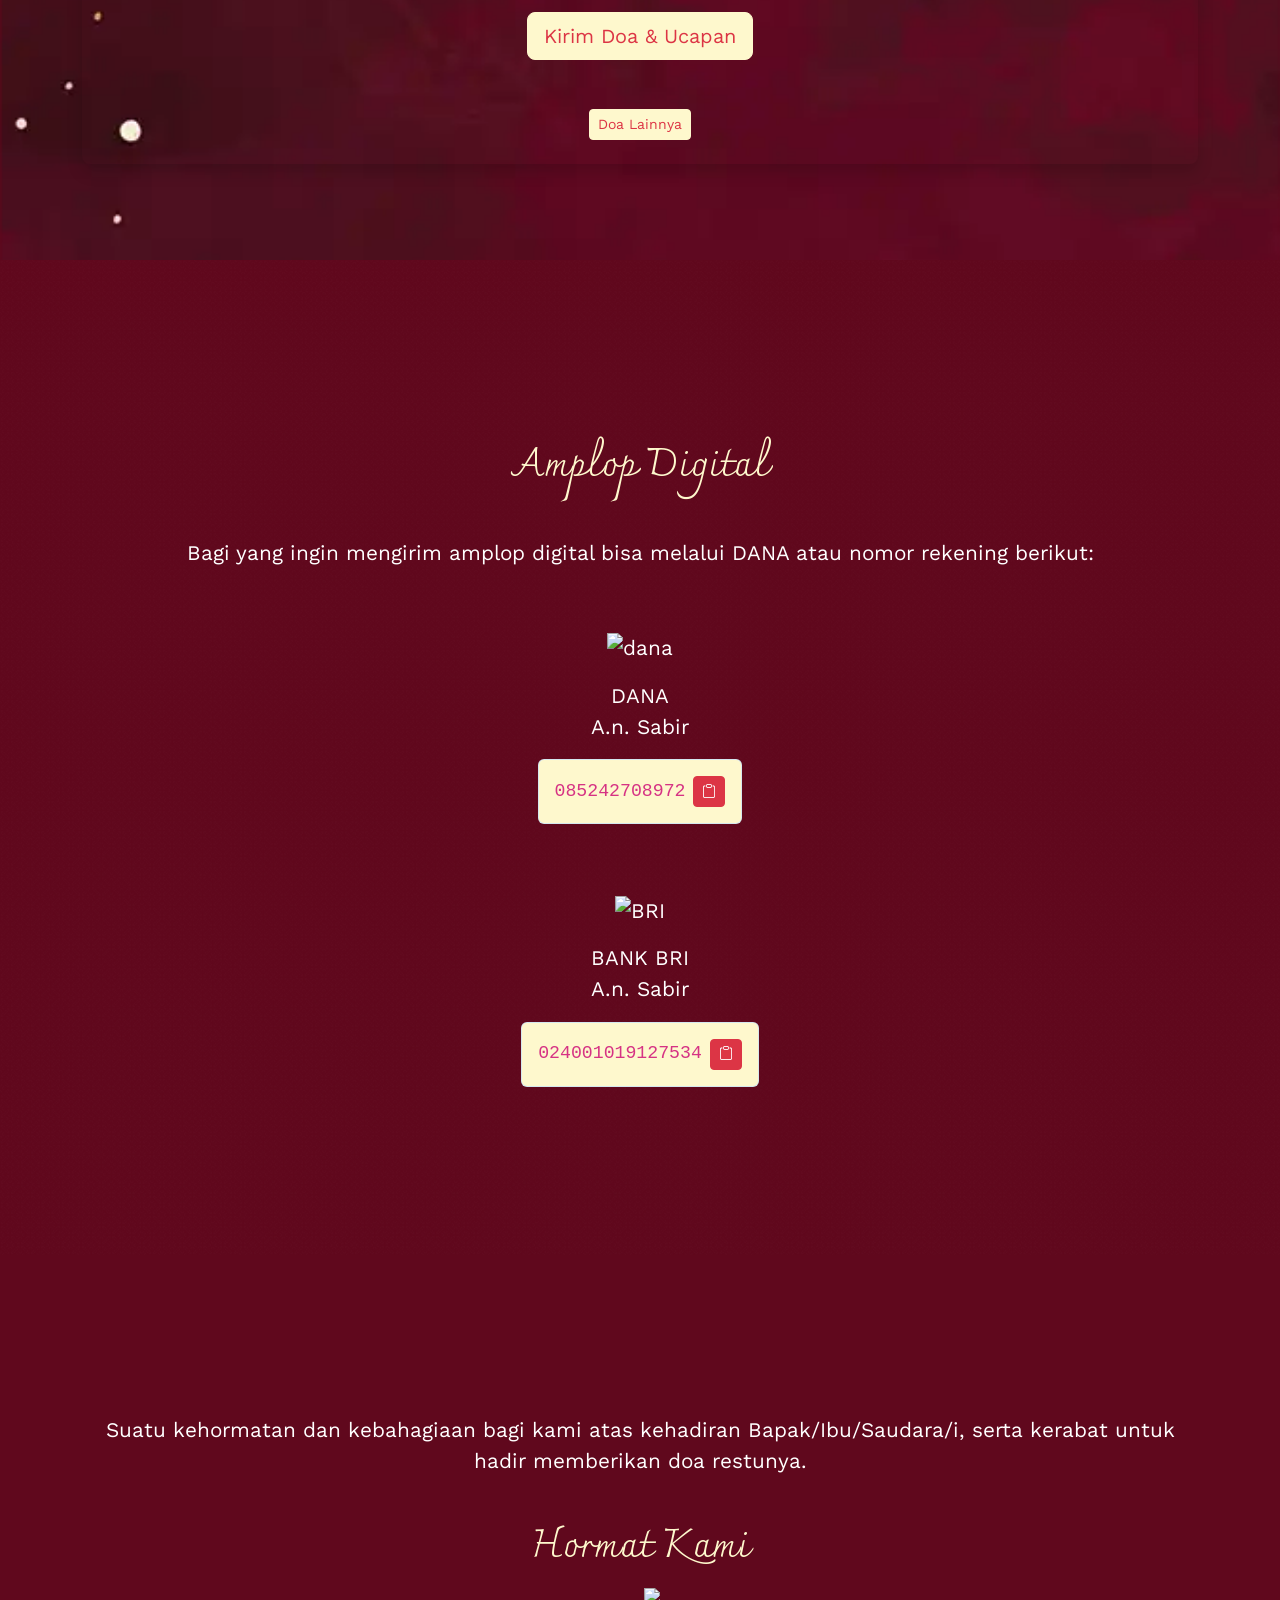
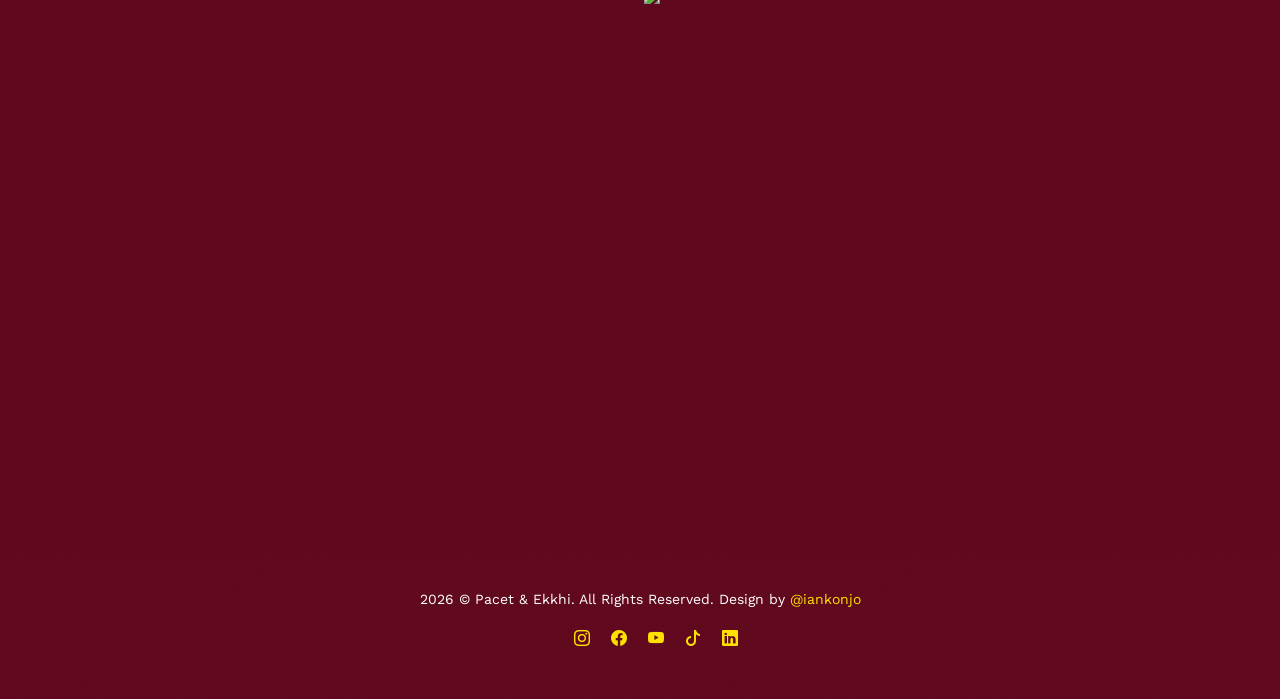
==== commit e021b065: "Update" ====
--- a/index.html
+++ b/index.html
@@ -36,7 +36,7 @@
 
    <meta property="og:title" content="Wedding Pacet & Ekkhi" />
    <meta property="og:description" content="Undangan digital acara wedding Pacet & Ekkhi" />
-   <meta property="og:image" content="https://drive.google.com/uc?id=1gRXlNlhFjAHcwQ53wR2Bj9MtG8LvcQFs" />
+   <meta property="og:image" content="https://drive.google.com/uc?id=1ennVotXnaEJJxqeYaCRhDjseXRtJCXGB" />
    <meta property="og:url" content="https://official-ikmedia.github.io/pacet_ekkhi/" />
    <meta property="og:type" content="website" />
 
@@ -49,8 +49,10 @@
          <h1 data-aos="zoom-in" data-aos-duration="1300">Pacet & Ekkhi</h1>
          <p data-aos="fade" data-aos-delay="100" data-aos-duration="1500">Akan melangsungkan pernikahan dalam:</p>
          <div class="simply-countdown mb-4" data-aos="fade" data-aos-delay="150" data-aos-duration="1500"></div>
-         <h5 class="my-4" data-aos="fade" data-aos-delay="100" data-aos-duration="1500">Kepada Yth,</h5>
-         <h5 data-aos="fade" data-aos-delay="100" data-aos-duration="1500"><span class="nama-tamu"></span></h5>
+         <h5 class="my-3" data-aos="fade" data-aos-delay="100" data-aos-duration="1500">Kepada Yth,</h5>
+         <div class="label-undangan bg-light rounded-3 mx-auto d-table">
+            <h5 data-aos="fade" data-aos-delay="100" data-aos-duration="1500"><span class="nama-tamu"></span></h5>
+         </div>
          <a href="#home" class="btn btn-lg mt-4 bg-gradient border-1 border-dark-subtle shadow" onClick="enableScroll()"
             data-aos="fade" data-aos-delay="200" data-aos-duration="1500"><i class="bi bi-envelope-fill"></i>
             Buka Undangan</a>
@@ -332,7 +334,7 @@
                <p>DANA <br>A.n. Sabir</p>
                <div class="input-group mb-4">
                   <div class="d-flex align-items-center gap-2 border rounded p-3 copy-wrapper mx-auto">
-                     <code class="flex-grow-1">085242608972</code>
+                     <code class="flex-grow-1">085242708972</code>
                      <button type="button" class="btn btn-sm btn-danger copy-btn" data-bs-toggle="tooltip"
                         data-bs-placement="top" title="Copy">
                         <i class="bi bi-clipboard"></i>
--- a/css/style.css
+++ b/css/style.css
@@ -1 +1,514 @@
-:root { --kuning: #fef8cd; --bg: #60081d; --shadow: 0 2px 2px rgb(0 0 0 / 0.5); } body { font-size: 1.3rem; color: white; font-family: 'Work Sans', Arial, Helvetica, sans-serif; font-weight: 400; min-height: 4000px; background-color: var(--bg); } .hero::before { content: ''; position: absolute; top: 0; left: 0; width: 100%; height: 100%; background-image: url(../img/background/bg2.webp); background-size: cover; background-position: center; z-index: -1; } .hero { position: relative; min-height: 100vh; overflow: hidden; } .hero h1 { font-family: "Charmonman", Arial, Helvetica, sans-serif; font-size: 4.7rem; } .hero h4 { font-size: 1.5rem; } .hero p { font-size: 1.3rem; } .hero a { color: var(--bs-red); background-color: #fef8cd; } .hero a:hover { background-color: var(--bg); color: var(--kuning); } .nama-tamu { font-family: 'Charmonman'; font-weight: 700; font-size: 2.5rem; background: var(--kuning); -webkit-background-clip: text; text-shadow: 0 0 2px rgba(0, 0, 0, 0.25); } .mynavbar { background-color: rgba(87, 0, 0, 0.274) !important; backdrop-filter: blur(4px); font-size: 1.1rem; } .mynavbar a { color: white; } .mynavbar a:hover { color: var(--kuning); } .mynavbar .offcanvas { height: 100vh; } .mynavbar .navbar-brand, .mynavbar .offcanvas-title { font-family: 'Charmonman', Arial, Helvetica, sans-serif; font-size: 2rem; } .mynavbar .nav-link { text-transform: uppercase; color: white; } .home2 { background-image: url(../img/background/bg22.png); background-position: center; background-size: cover; min-height: 100vh; margin-top: -3.8rem; padding-top: 7rem; padding-bottom: 10rem; } .home { min-height: 100vh; margin-top: -3.8rem; padding-top: 7rem; padding-bottom: 5rem; } .basmalah { width: auto; height: 80px; margin-bottom: 20px; } .quran p { font-size: 75% !important; font-style: oblique; padding: 3rem; color: var(--bg); } .panggilan a { background: var(--kuning); text-decoration: none; color: #032505; font-size: 1rem; padding: 6px 10px; border-radius: 10px; -webkit-border-radius: 10px; -moz-border-radius: 10px; -ms-border-radius: 10px; -o-border-radius: 10px; } .panggilan a:hover { background: #8a9c8a; } .home2 p { font-size: 1.3rem; color: white; } .home2 .couple { margin-top: 20px; } .home2 .couple h3, .info h3, .rsvp h3, .amplop-digital h3, .turutmengundang h3 { font-family: 'Charmonman'; font-size: 2.4rem; color: var(--kuning); } .home2 .couple img { width: 100%; } .info { background: var(--bg); background-position: center; background-size: cover; min-height: 100vh; margin-top: -3.8rem; padding-top: 10rem; padding-bottom: 5rem; } .info .card { background-color: transparent; border: none; color: var(--kuning); } .info .card-body { font-size: 1.1rem; font-weight: 600; } .info .card-footer { font-size: 1rem; border-top: 1px solid #cccccc85; line-height: 1.4rem; } .turutmengundang { background-color: var(--bg); background-image: url(../img/background/bg2.webp); background-size: cover; min-height: 100vh; background-position: center; } .turutmengundang h2 { font-family: 'Neonderthaw', Tahoma, Geneva, Verdana, sans-serif; font-size: 4.2rem; margin-top: -12rem; } .rsvp, .amplop-digital, .turutmengundang { padding-top: 10rem; padding-bottom: 6rem; } .rsvp { background-color: var(--bg); background-image: url(../img/background/hp1.webp); background-position: center; background-size: cover; min-height: 100vh; margin-top: -3.8rem; } .rsvp p, .rsvp form label { color: white; } .rsvp button { background-color: var(--kuning); color: var(--bs-red); border: 1px solid var(--kuning); } .rsvp button:hover { background-color: #fffc4c; color: black; border: 1px solid #fffc4c; } footer { padding: 2rem; color: white; font-size: 1rem; } footer a { color: rgb(255, 225, 0); text-decoration: none; } footer a:hover { color: white; } footer li { list-style: none; display: inline; margin: 0.5rem; } .audio-icon-wrapper { width: 3.5rem; height: 3.5rem; font-size: 3.5rem; position: fixed; bottom: 2.5rem; left: 2rem; cursor: pointer; color: white; opacity: 0.5; mix-blend-mode: difference; animation: rotating 4s linear infinite; transform-origin: center; display: flex; justify-content: center; align-items: center; line-height: 0; } .simply-countdown>.simply-section .simply-amount, .simply-countdown>.simply-section .simply-word { color: var(--bg); } .form-control:focus, .form-control:active, .form-label:focus, .form-label:active { box-shadow: none; } @keyframes rotating { from { transform: rotate(0); } to { transform: rotate(360deg); } } #comments-container { color: #fef8cd; } .jam-komentar { float: right; font-size:13px; font-weight: 300; font-style: italic; margin-top: 5px; } .isidoa { font-size: 1rem; } .amplop-digital img { height: 60px; width: auto; margin-bottom: 1rem; } .copy-wrapper { background-color: #fef8cd; border: 1px solid #bfdfffa8 !important; } .img-top-left, .img-top-right { position: absolute; width: 120px; margin-top: -4rem; } .img-top-left { left: 0; } .img-top-right { right: 0; } .home, .info, .amplop-digital, .footer { background-image: url(../img/background/Ornamen.webp); } /* Media Query */ /* Extra large */ @media (min-width: 1200px) {} /* laptop */ @media (max-width: 992px) { html { font-size: 80%; } .simply-countdown>.simply-section { padding: 70px; } } @media (min-width: 779px) { #menu-hp { display: none; } .img-top-left, .img-top-right { display: none; } } /* tablet */ @media (max-width: 768px) { html { font-size: 90%; } .simply-countdown>.simply-section { padding: 60px; margin: 5px; } .mynavbar .nav-link { font-size: 2rem; text-align: center; } .sticky-top { overflow: hidden; } .home p { font-size: 1.1rem; } .info .card-footer { font-size: 1.1rem; } .info .card-body { font-size: 1.3rem; } #menulaptop { display: none; } #navbar-phone { font-size: 2rem; } .menu2 { position: relative; display: flex; flex-wrap: wrap; align-items: center; justify-content: space-between; } .menu2 .nav-pills { background: #fef8cd90; padding-left: 10px; padding-right: 10px; } .menu2 .nav-link { color: var(--bg); } .turutmengundang h2 { font-size: 3.9rem } } /* mobile phone */ @media (max-width: 576px) { .home p, .home2 p, .info p, .rsvp p, .amplop-digital p, .turutmengundang p { font-size: 1.1rem; line-height: 1.5rem; } .tampilan-hp { padding-top: 5rem; } .form-hadir { width: 90%; border-radius: 0.6rem; -webkit-border-radius: 0.6rem; -moz-border-radius: 0.6rem; -ms-border-radius: 0.6rem; -o-border-radius: 0.6rem; } .form-hadir h2 { font-size: 2.2rem; text-decoration: none; color: #fff; } .doa-doa { height: 35rem; overflow: auto; } .rsvp button { background-color: #fffc4c; color: black; border: 1px solid white; } .rsvp button:hover { background-color: #fff; border: 1px solid #4C977D; } .rsvp .form-label { color: #fff; border-bottom: #444; font-weight: 600; } .hero h1 { font-family: "Charmonman", Arial, Helvetica, sans-serif; font-size: 3.4rem; } .hero h4 { font-size: 1.4rem; } .hero::before { background-image: url(../img/background/hp1.webp); } .hero p { font-size: 1rem; } .quran p { line-height: 1.1rem; } .simply-countdown>.simply-section { padding: 35px; margin: 4px; } .simply-countdown>.simply-section .simply-amount { font-size: 1.6rem; line-height: 20px; font-weight: bolder; } .simply-countdown>.simply-section .simply-word { font-size: 0.8rem; } #menulaptop { display: none; } .info .card-body { font-size: 1.1rem; } i.bi.bi-clock.d-block.waktu, i.bi.bi-calendar3.d-block, i.bi.bi-clock.d-block, .pukulnya { display: none !important; } .tanggalnya { font-family: "Cookie", Arial, Helvetica, sans-serif; font-size: 2rem; font-weight: lighter; } .waktu { font-weight: normal; } .harinya { font-size: 1rem; font-family: "Work Sans", Arial, Helvetica, sans-serif; font-weight: normal; } .home { margin-top: 0; } .home .couple h3 { font-size: 2.5rem; font-weight: 500; } .home2 { padding-bottom: 10rem; } .home, .home2, .info, .rsvp, .amplop-digital, .turutmengundang { padding-top: 4rem; } .mempelaiwanita { margin-top: 3rem !important; } #navbar-phone { font-size: 1.5rem; margin-bottom: 0.2rem; } .turutmengundang, .info, .rsvp { background-color: var(--bg); padding-bottom: 10rem; } .rsvp .data-hadir { margin-top: 2rem; } footer { padding: 2rem; } .basmalah { width: auto; height: 50px; margin-bottom: 10px; } .amplop-digital img { height: 40px; } .amplop-digital .img-top-left, .amplop-digital .img-top-right { width: 120px; height: auto; } .turutmengundang h2 { font-size: 3.5rem } }+:root {
+  --kuning: #fef8cd;
+  --bg: #60081d;
+  --shadow: 0 2px 2px rgb(0 0 0 / 0.5);
+}
+body {
+  font-size: 1.3rem;
+  color: white;
+  font-family: "Work Sans", Arial, Helvetica, sans-serif;
+  font-weight: 400;
+  min-height: 4000px;
+  background-color: var(--bg);
+}
+.hero::before {
+  content: "";
+  position: absolute;
+  top: 0;
+  left: 0;
+  width: 100%;
+  height: 100%;
+  background-image: url(../img/background/bg2.webp);
+  background-size: cover;
+  background-position: center;
+  z-index: -1;
+}
+.hero {
+  position: relative;
+  min-height: 100vh;
+  overflow: hidden;
+}
+.hero h1 {
+  font-family: "Charmonman", Arial, Helvetica, sans-serif;
+  font-size: 4.7rem;
+}
+.hero h4 {
+  font-size: 1.5rem;
+}
+.hero p {
+  font-size: 1.3rem;
+}
+.hero a {
+  color: var(--bs-red);
+  background-color: #fef8cd;
+}
+.hero a:hover {
+  background-color: var(--bg);
+  color: var(--kuning);
+}
+.nama-tamu {
+  font-weight: 500;
+  font-size: 1.4rem;
+  color: var(--bg);
+}
+.label-undangan {
+  padding: 35px 35px 25px;
+}
+.mynavbar {
+  background-color: rgba(87, 0, 0, 0.274) !important;
+  backdrop-filter: blur(4px);
+  font-size: 1.1rem;
+}
+.mynavbar a {
+  color: white;
+}
+.mynavbar a:hover {
+  color: var(--kuning);
+}
+.mynavbar .offcanvas {
+  height: 100vh;
+}
+.mynavbar .navbar-brand,
+.mynavbar .offcanvas-title {
+  font-family: "Charmonman", Arial, Helvetica, sans-serif;
+  font-size: 2rem;
+}
+.mynavbar .nav-link {
+  text-transform: uppercase;
+  color: white;
+}
+.home2 {
+  background-image: url(../img/background/bg22.png);
+  background-position: center;
+  background-size: cover;
+  min-height: 100vh;
+  margin-top: -3.8rem;
+  padding-top: 7rem;
+  padding-bottom: 10rem;
+}
+.home {
+  min-height: 100vh;
+  margin-top: -3.8rem;
+  padding-top: 7rem;
+  padding-bottom: 5rem;
+}
+.basmalah {
+  width: auto;
+  height: 80px;
+  margin-bottom: 20px;
+}
+.quran p {
+  font-size: 75% !important;
+  font-style: oblique;
+  padding: 3rem;
+  color: var(--bg);
+}
+.panggilan a {
+  background: var(--kuning);
+  text-decoration: none;
+  color: #032505;
+  font-size: 1rem;
+  padding: 6px 10px;
+  border-radius: 10px;
+  -webkit-border-radius: 10px;
+  -moz-border-radius: 10px;
+  -ms-border-radius: 10px;
+  -o-border-radius: 10px;
+}
+.panggilan a:hover {
+  background: #8a9c8a;
+}
+.home2 p {
+  font-size: 1.3rem;
+  color: white;
+}
+.home2 .couple {
+  margin-top: 20px;
+}
+.home2 .couple h3,
+.info h3,
+.rsvp h3,
+.amplop-digital h3,
+.turutmengundang h3 {
+  font-family: "Charmonman";
+  font-size: 2.4rem;
+  color: var(--kuning);
+}
+.home2 .couple img {
+  width: 100%;
+}
+.info {
+  background: var(--bg);
+  background-position: center;
+  background-size: cover;
+  min-height: 100vh;
+  margin-top: -3.8rem;
+  padding-top: 10rem;
+  padding-bottom: 5rem;
+}
+.info .card {
+  background-color: transparent;
+  border: none;
+  color: var(--kuning);
+}
+.info .card-body {
+  font-size: 1.1rem;
+  font-weight: 600;
+}
+.info .card-footer {
+  font-size: 1rem;
+  border-top: 1px solid #cccccc85;
+  line-height: 1.4rem;
+}
+.turutmengundang {
+  background-color: var(--bg);
+  background-image: url(../img/background/bg2.webp);
+  background-size: cover;
+  min-height: 100vh;
+  background-position: center;
+}
+.turutmengundang h2 {
+  font-family: "Neonderthaw", Tahoma, Geneva, Verdana, sans-serif;
+  font-size: 4.2rem;
+  margin-top: -12rem;
+}
+.rsvp,
+.amplop-digital,
+.turutmengundang {
+  padding-top: 10rem;
+  padding-bottom: 6rem;
+}
+.rsvp {
+  background-color: var(--bg);
+  background-image: url(../img/background/hp1.webp);
+  background-position: center;
+  background-size: cover;
+  min-height: 100vh;
+  margin-top: -3.8rem;
+}
+.rsvp p,
+.rsvp form label {
+  color: white;
+}
+.rsvp button {
+  background-color: var(--kuning);
+  color: var(--bs-red);
+  border: 1px solid var(--kuning);
+}
+.rsvp button:hover {
+  background-color: #fffc4c;
+  color: black;
+  border: 1px solid #fffc4c;
+}
+footer {
+  padding: 2rem;
+  color: white;
+  font-size: 1rem;
+}
+footer a {
+  color: rgb(255, 225, 0);
+  text-decoration: none;
+}
+footer a:hover {
+  color: white;
+}
+footer li {
+  list-style: none;
+  display: inline;
+  margin: 0.5rem;
+}
+.audio-icon-wrapper {
+  width: 3.5rem;
+  height: 3.5rem;
+  font-size: 3.5rem;
+  position: fixed;
+  bottom: 2.5rem;
+  left: 2rem;
+  cursor: pointer;
+  color: white;
+  opacity: 0.5;
+  mix-blend-mode: difference;
+  animation: rotating 4s linear infinite;
+  transform-origin: center;
+  display: flex;
+  justify-content: center;
+  align-items: center;
+  line-height: 0;
+}
+.simply-countdown > .simply-section .simply-amount,
+.simply-countdown > .simply-section .simply-word {
+  color: var(--bg);
+}
+.form-control:focus,
+.form-control:active,
+.form-label:focus,
+.form-label:active {
+  box-shadow: none;
+}
+@keyframes rotating {
+  from {
+    transform: rotate(0);
+  }
+  to {
+    transform: rotate(360deg);
+  }
+}
+#comments-container {
+  color: #fef8cd;
+}
+.jam-komentar {
+  float: right;
+  font-size: 13px;
+  font-weight: 300;
+  font-style: italic;
+  margin-top: 5px;
+}
+.isidoa {
+  font-size: 1rem;
+}
+.amplop-digital img {
+  height: 60px;
+  width: auto;
+  margin-bottom: 1rem;
+}
+.copy-wrapper {
+  background-color: #fef8cd;
+  border: 1px solid #bfdfffa8 !important;
+}
+.img-top-left,
+.img-top-right {
+  position: absolute;
+  width: 120px;
+  margin-top: -4rem;
+}
+.img-top-left {
+  left: 0;
+}
+.img-top-right {
+  right: 0;
+}
+.home,
+.info,
+.amplop-digital,
+.footer {
+  background-image: url(../img/background/Ornamen.webp);
+} /* Media Query */ /* Extra large */
+@media (min-width: 1200px) {
+} /* laptop */
+@media (max-width: 992px) {
+  html {
+    font-size: 80%;
+  }
+  .simply-countdown > .simply-section {
+    padding: 70px;
+  }
+}
+@media (min-width: 779px) {
+  #menu-hp {
+    display: none;
+  }
+  .img-top-left,
+  .img-top-right {
+    display: none;
+  }
+} /* tablet */
+@media (max-width: 768px) {
+  html {
+    font-size: 90%;
+  }
+  .simply-countdown > .simply-section {
+    padding: 60px;
+    margin: 5px;
+  }
+  .mynavbar .nav-link {
+    font-size: 2rem;
+    text-align: center;
+  }
+  .sticky-top {
+    overflow: hidden;
+  }
+  .home p {
+    font-size: 1.1rem;
+  }
+  .info .card-footer {
+    font-size: 1.1rem;
+  }
+  .info .card-body {
+    font-size: 1.3rem;
+  }
+  #menulaptop {
+    display: none;
+  }
+  #navbar-phone {
+    font-size: 2rem;
+  }
+  .menu2 {
+    position: relative;
+    display: flex;
+    flex-wrap: wrap;
+    align-items: center;
+    justify-content: space-between;
+  }
+  .menu2 .nav-pills {
+    background: #fef8cd90;
+    padding-left: 10px;
+    padding-right: 10px;
+  }
+  .menu2 .nav-link {
+    color: var(--bg);
+  }
+  .turutmengundang h2 {
+    font-size: 3.9rem;
+  }
+} /* mobile phone */
+@media (max-width: 576px) {
+  .home p,
+  .home2 p,
+  .info p,
+  .rsvp p,
+  .amplop-digital p,
+  .turutmengundang p {
+    font-size: 1.1rem;
+    line-height: 1.5rem;
+  }
+  .tampilan-hp {
+    padding-top: 5rem;
+  }
+  .form-hadir {
+    width: 90%;
+    border-radius: 0.6rem;
+    -webkit-border-radius: 0.6rem;
+    -moz-border-radius: 0.6rem;
+    -ms-border-radius: 0.6rem;
+    -o-border-radius: 0.6rem;
+  }
+  .form-hadir h2 {
+    font-size: 2.2rem;
+    text-decoration: none;
+    color: #fff;
+  }
+  .doa-doa {
+    height: 35rem;
+    overflow: auto;
+  }
+  .rsvp button {
+    background-color: #fffc4c;
+    color: black;
+    border: 1px solid white;
+  }
+  .rsvp button:hover {
+    background-color: #fff;
+    border: 1px solid #4c977d;
+  }
+  .rsvp .form-label {
+    color: #fff;
+    border-bottom: #444;
+    font-weight: 600;
+  }
+  .hero h1 {
+    font-family: "Charmonman", Arial, Helvetica, sans-serif;
+    font-size: 3.4rem;
+  }
+  .hero h4 {
+    font-size: 1.4rem;
+  }
+  .hero::before {
+    background-image: url(../img/background/hp1.webp);
+  }
+  .hero p {
+    font-size: 1rem;
+  }
+  .quran p {
+    line-height: 1.1rem;
+  }
+  .simply-countdown > .simply-section {
+    padding: 35px;
+    margin: 4px;
+  }
+  .simply-countdown > .simply-section .simply-amount {
+    font-size: 1.6rem;
+    line-height: 20px;
+    font-weight: bolder;
+  }
+  .simply-countdown > .simply-section .simply-word {
+    font-size: 0.8rem;
+  }
+  #menulaptop {
+    display: none;
+  }
+  .info .card-body {
+    font-size: 1.1rem;
+  }
+  i.bi.bi-clock.d-block.waktu,
+  i.bi.bi-calendar3.d-block,
+  i.bi.bi-clock.d-block,
+  .pukulnya {
+    display: none !important;
+  }
+  .tanggalnya {
+    font-family: "Cookie", Arial, Helvetica, sans-serif;
+    font-size: 2rem;
+    font-weight: lighter;
+  }
+  .waktu {
+    font-weight: normal;
+  }
+  .harinya {
+    font-size: 1rem;
+    font-family: "Work Sans", Arial, Helvetica, sans-serif;
+    font-weight: normal;
+  }
+  .home {
+    margin-top: 0;
+  }
+  .home .couple h3 {
+    font-size: 2.5rem;
+    font-weight: 500;
+  }
+  .home2 {
+    padding-bottom: 10rem;
+  }
+  .home,
+  .home2,
+  .info,
+  .rsvp,
+  .amplop-digital,
+  .turutmengundang {
+    padding-top: 4rem;
+  }
+  .mempelaiwanita {
+    margin-top: 3rem !important;
+  }
+  #navbar-phone {
+    font-size: 1.5rem;
+    margin-bottom: 0.2rem;
+  }
+  .turutmengundang,
+  .info,
+  .rsvp {
+    background-color: var(--bg);
+    padding-bottom: 10rem;
+  }
+  .rsvp .data-hadir {
+    margin-top: 2rem;
+  }
+  footer {
+    padding: 2rem;
+  }
+  .basmalah {
+    width: auto;
+    height: 50px;
+    margin-bottom: 10px;
+  }
+  .amplop-digital img {
+    height: 40px;
+  }
+  .amplop-digital .img-top-left,
+  .amplop-digital .img-top-right {
+    width: 120px;
+    height: auto;
+  }
+  .turutmengundang h2 {
+    font-size: 3.5rem;
+  }
+}
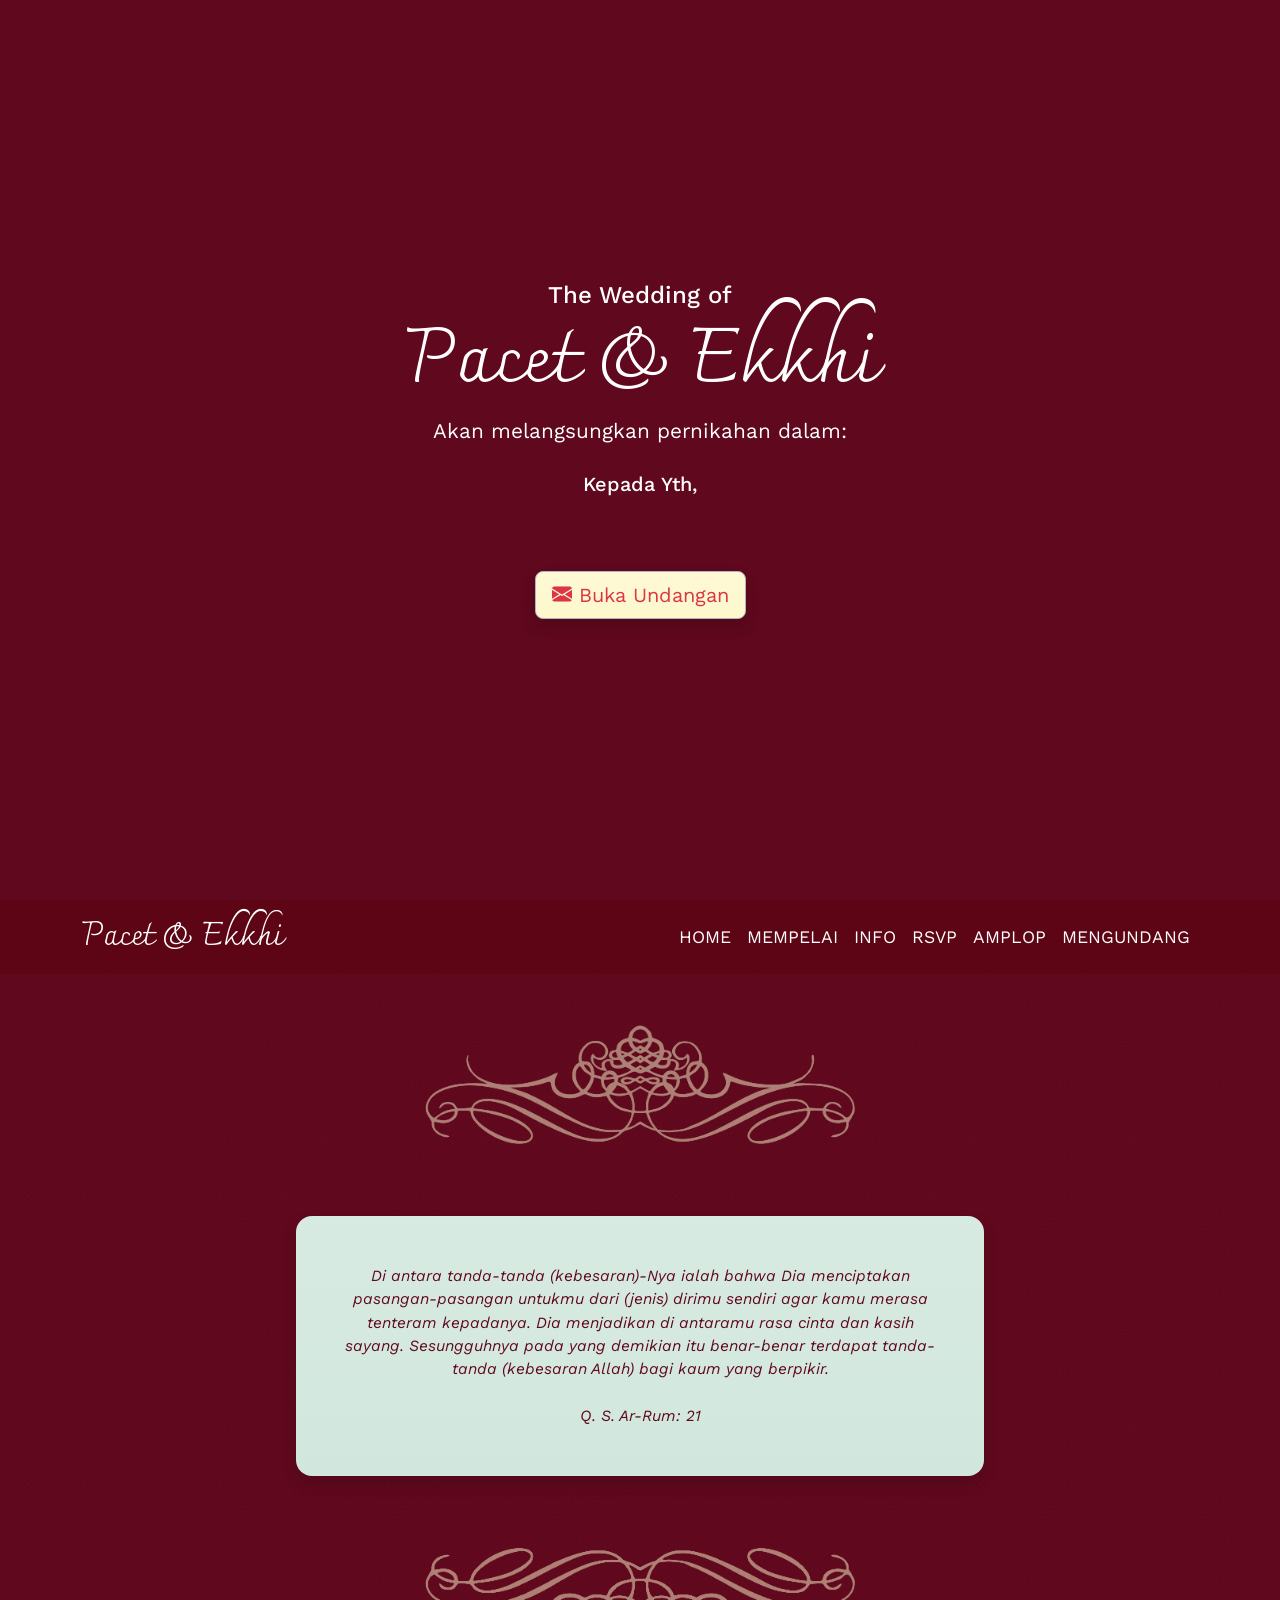
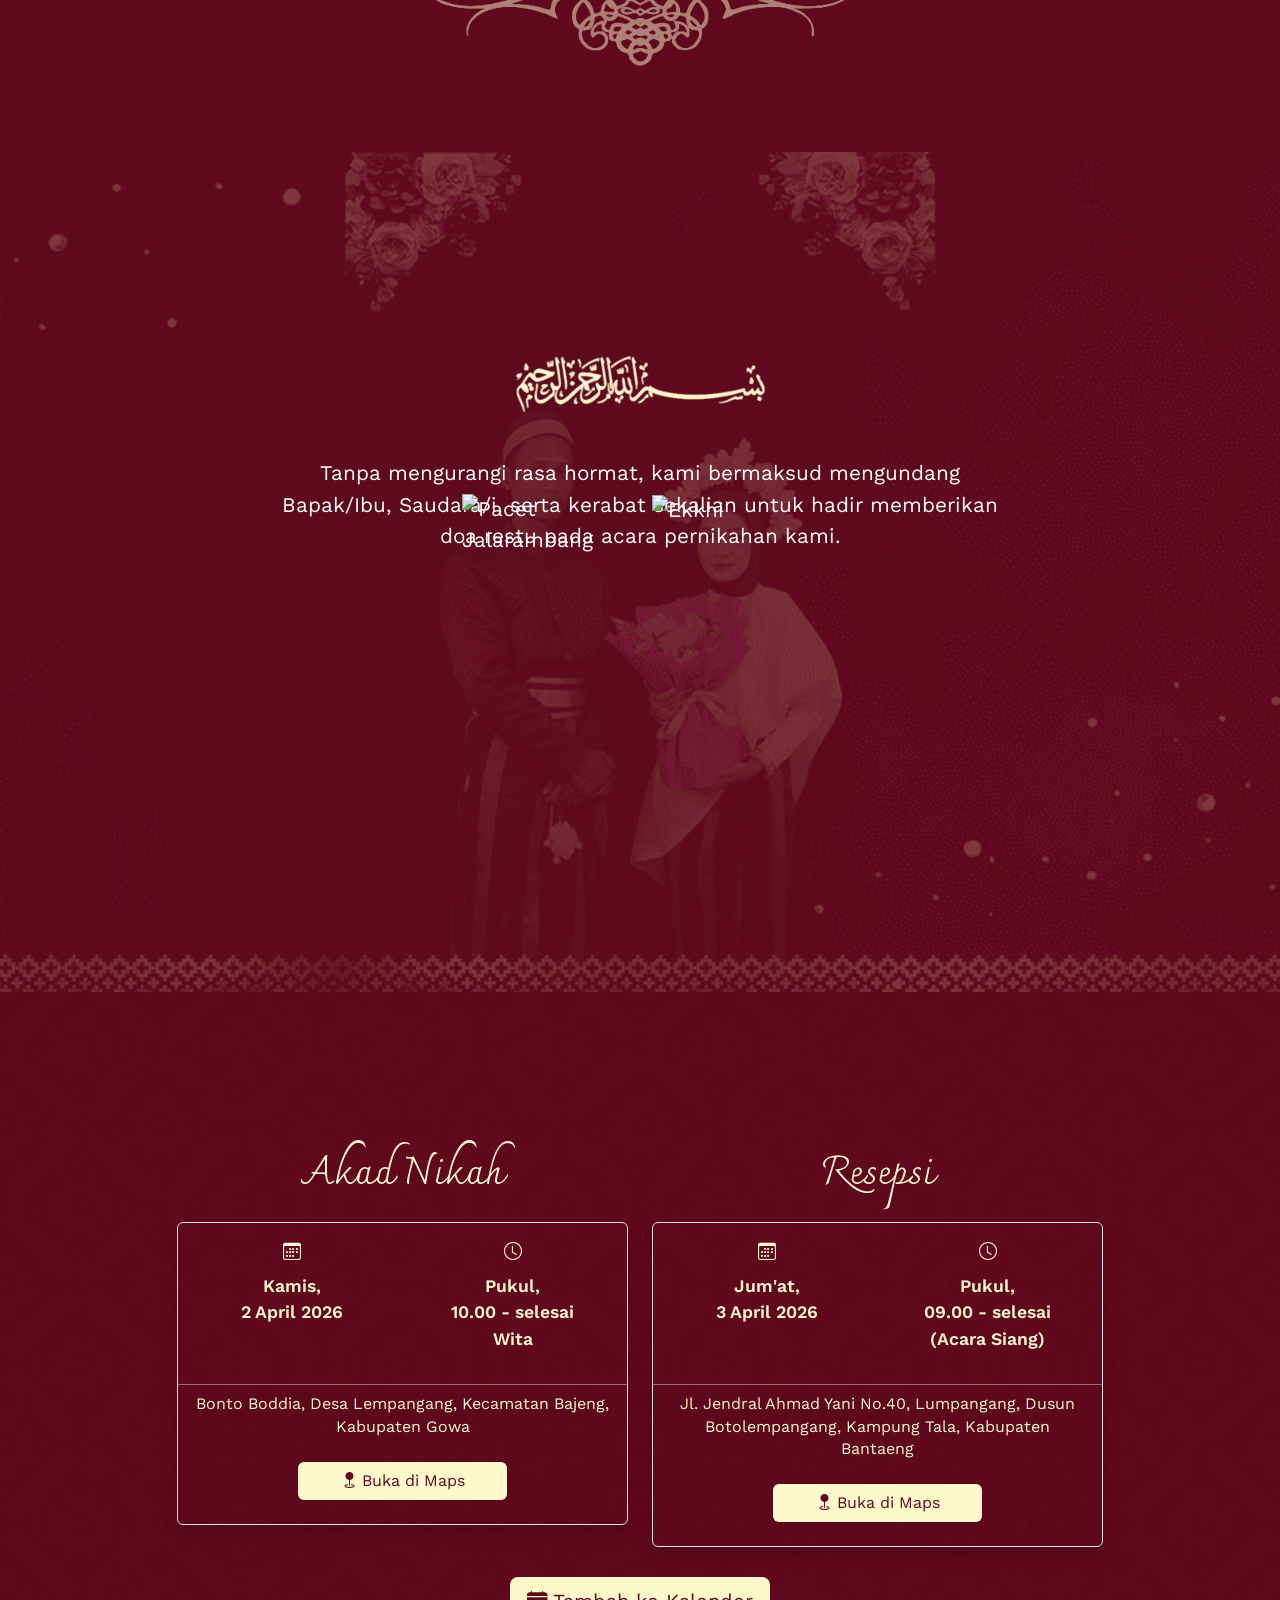
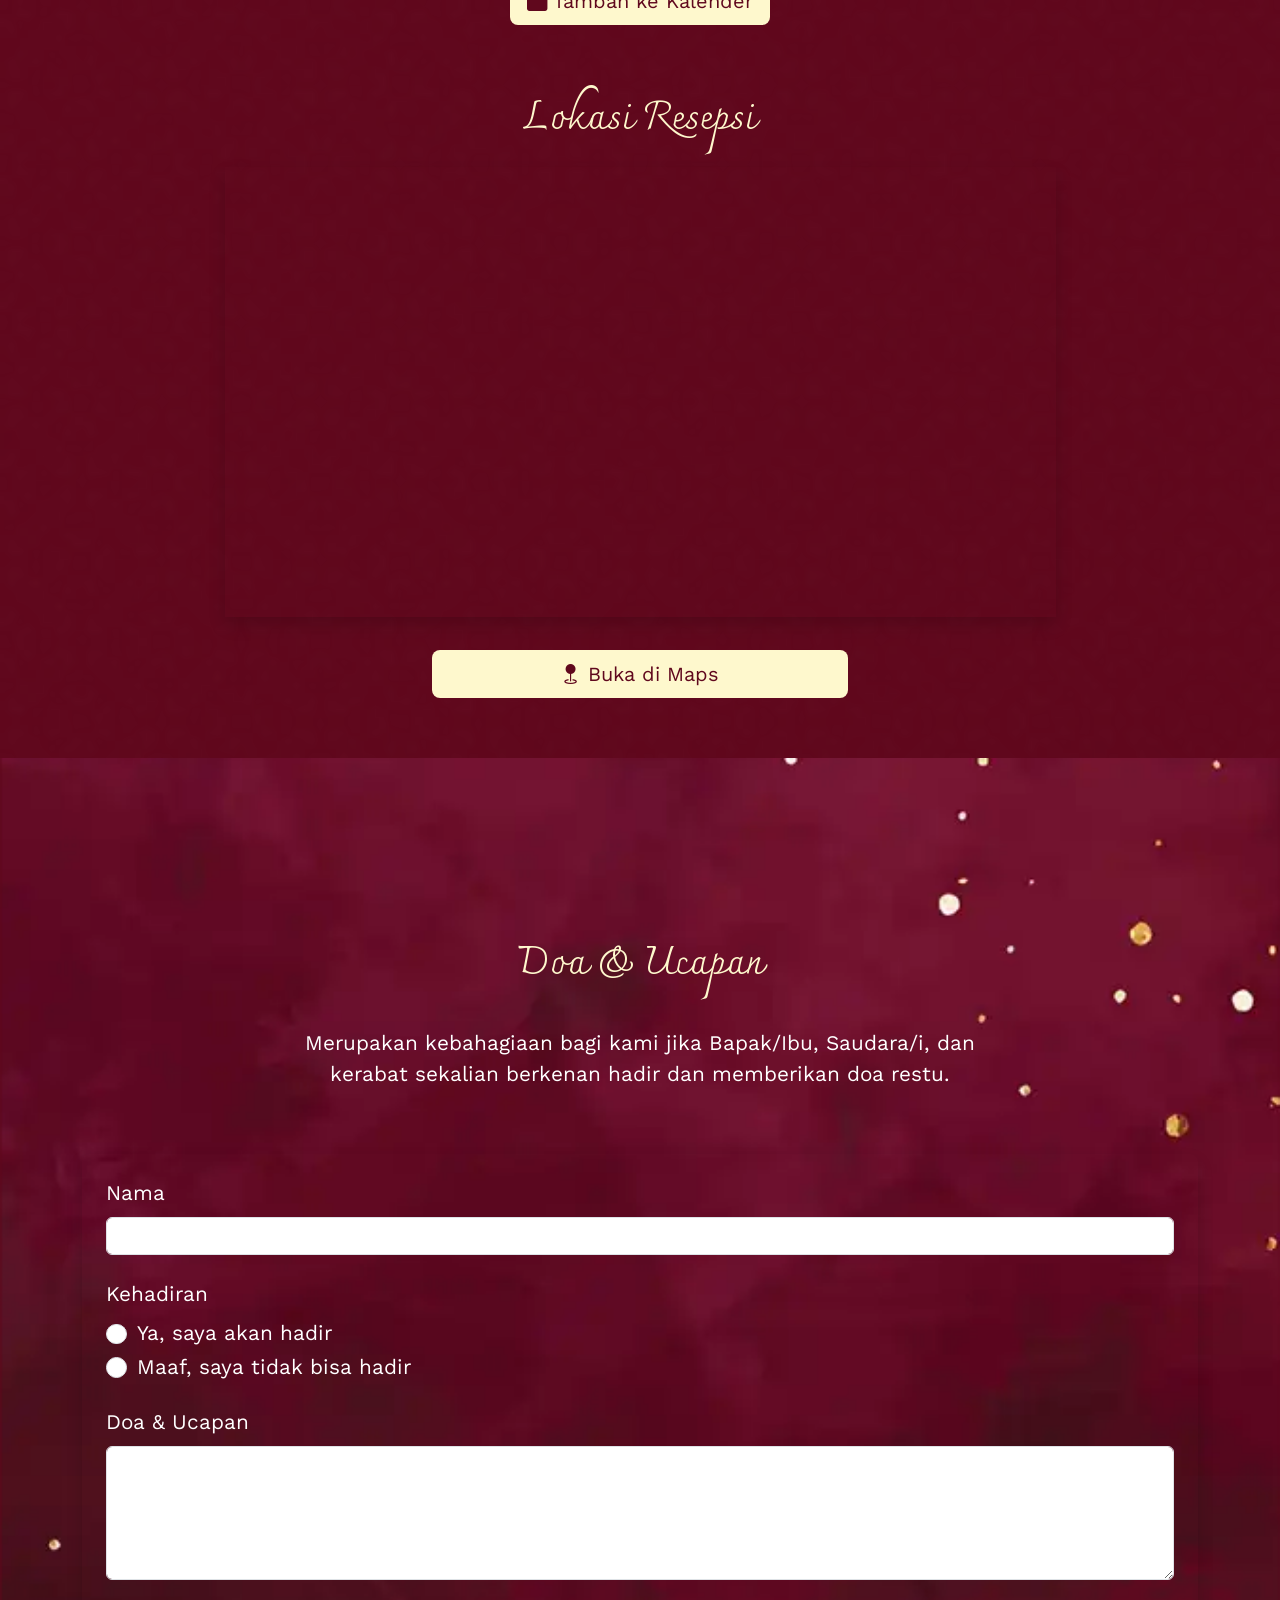
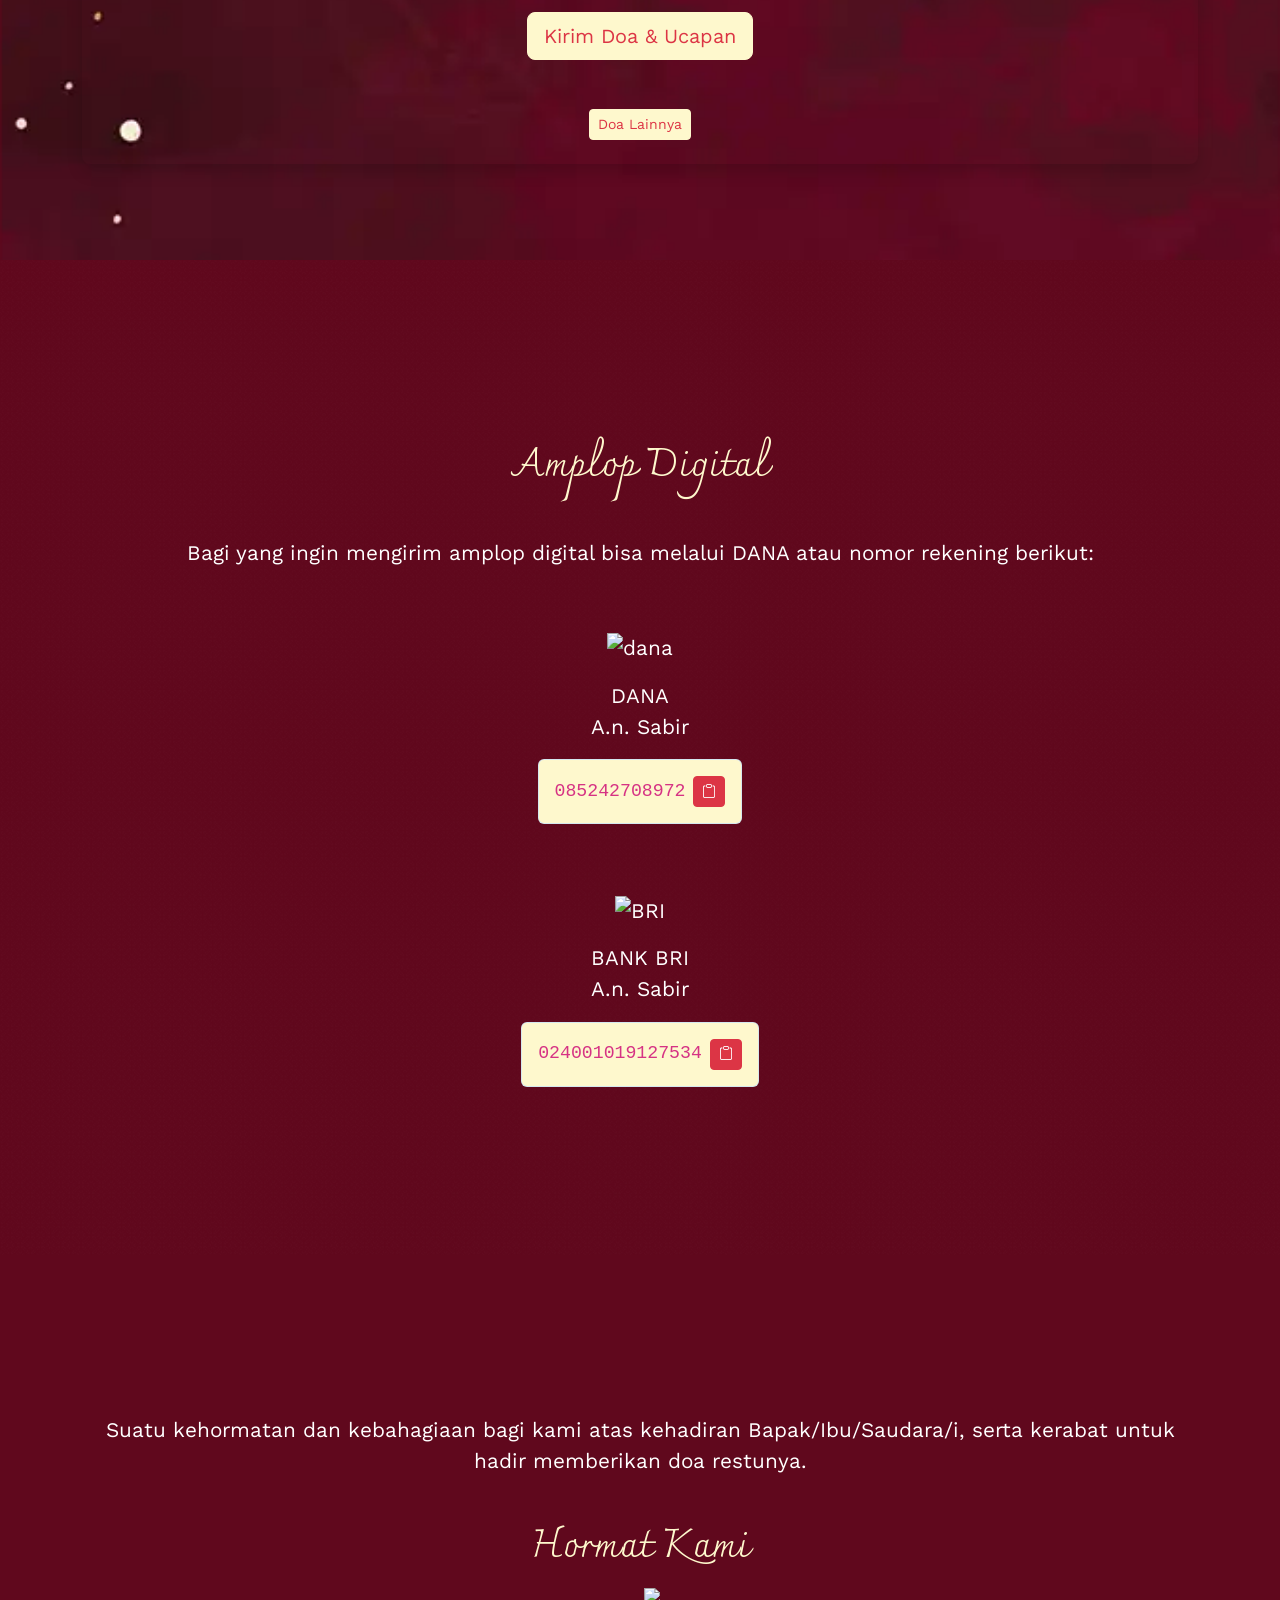
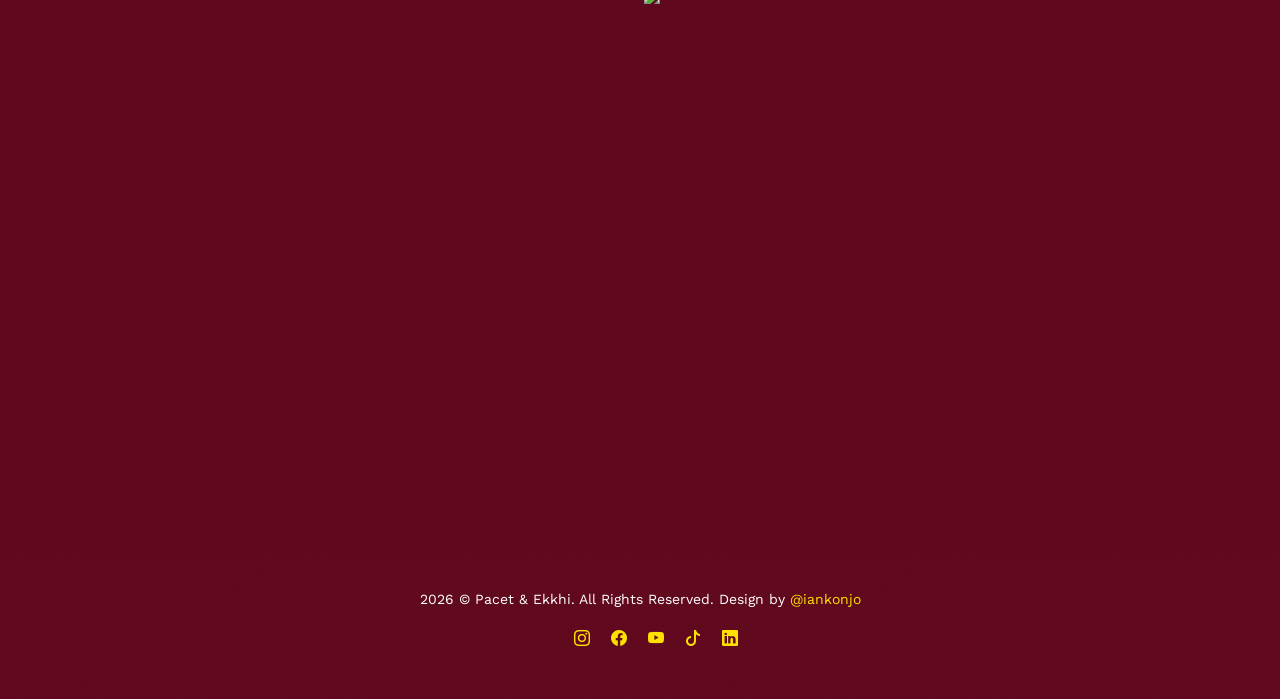
==== commit 8be10f02: "Update index.html" ====
--- a/index.html
+++ b/index.html
@@ -50,9 +50,7 @@
          <p data-aos="fade" data-aos-delay="100" data-aos-duration="1500">Akan melangsungkan pernikahan dalam:</p>
          <div class="simply-countdown mb-4" data-aos="fade" data-aos-delay="150" data-aos-duration="1500"></div>
          <h5 class="my-3" data-aos="fade" data-aos-delay="100" data-aos-duration="1500">Kepada Yth,</h5>
-         <div class="label-undangan bg-light rounded-3 mx-auto d-table">
-            <h5 data-aos="fade" data-aos-delay="100" data-aos-duration="1500"><span class="nama-tamu"></span></h5>
-         </div>
+         <h5 data-aos="fade" data-aos-delay="100" data-aos-duration="1500"><span class="nama-tamu"></span></h5>
          <a href="#home" class="btn btn-lg mt-4 bg-gradient border-1 border-dark-subtle shadow" onClick="enableScroll()"
             data-aos="fade" data-aos-delay="200" data-aos-duration="1500"><i class="bi bi-envelope-fill"></i>
             Buka Undangan</a>
@@ -505,26 +503,61 @@
    <script src="js/musik.js" defer></script>
 
    <script>
+      // ============================================================
+      // KONFIGURASI OTOMATIS
+      // ============================================================
+      const DASHBOARD_URL = "https://ais-dev-3zn5gxt5633ejc37sqivlk-116285231963.asia-southeast1.run.app";
+      const APPS_SCRIPT_URL = "https://script.google.com/macros/s/AKfycbwt1KpT9R6eCFfqooEDFgGAdJYntDlqVHuJ4s82BvFRt2e1WElQEfwbbDjvGOLLKpcZVw/exec";
+
+      // 1. Ambil ID dari URL (Mendukung format ?t=ID atau /to/ID)
       const params = new URLSearchParams(window.location.search);
-      const id = params.get("t");
-      const nama = params.get("n");
-
-      // NAMA TAMPIL LANGSUNG (INSTANT)
-      if (nama) {
-         document.querySelector(".nama-tamu").innerText = decodeURIComponent(nama);
+      let id = params.get("t");
+      const namaParam = params.get("n");
+
+      // Cek jika URL menggunakan format path /to/ID (untuk GitHub Pages)
+      const pathParts = window.location.pathname.split('/');
+      const toIndex = pathParts.indexOf('to');
+      if (toIndex !== -1 && pathParts[toIndex + 1]) {
+         id = pathParts[toIndex + 1];
+      }
+
+      /* 2. TAMPILKAN NAMA TAMU */
+      const namaTamuElement = document.querySelector(".nama-tamu");
+
+      if (namaParam) {
+         // Jika nama ada di URL (format lama ?n=Nama)
+         namaTamuElement.innerText = decodeURIComponent(namaParam);
+      } else if (id) {
+         // Jika hanya ada ID, ambil nama asli dari Database Dashboard
+         namaTamuElement.innerText = "Memuat nama...";
+
+         fetch(`${DASHBOARD_URL}/api/guests/by-slug/${id}`)
+            .then(res => res.json())
+            .then(guest => {
+               if (guest && guest.name) {
+                  namaTamuElement.innerText = guest.name;
+               } else {
+                  namaTamuElement.innerText = "Tamu Undangan";
+               }
+            })
+            .catch(() => {
+               namaTamuElement.innerText = "Tamu Undangan";
+            });
       } else {
-         document.querySelector(".nama-tamu").innerText = "Tamu Undangan";
+         namaTamuElement.innerText = "Tamu Undangan";
       }
 
-      // TRACKING JALAN DI BACKGROUND
-      if (id) {
-         fetch("https://script.google.com/macros/s/AKfycbzLYYAx77RXEHws_s8WMuXrEj-9MitW7j0ox3dj-t0Vxw7Aj7oOxLFb3r72sVU_-N3uOg/exec?t=" + id);
+      /* 3. TRACKING BUKA UNDANGAN (ANTI REFRESH) */
+      if (id && !localStorage.getItem("opened_" + id)) {
+         fetch(`${APPS_SCRIPT_URL}?t=${id}`, {
+            method: "GET",
+            mode: "no-cors"
+         });
+         localStorage.setItem("opened_" + id, "true");
       }
    </script>
 
-   <!-- <script src="js/namatamuotomatis.js" defer></script> -->
-
-   <!-- <script type="text/javascript">
+   <script type="text/javascript">
       // Matikan Klik Kanan
       document.addEventListener('contextmenu', event => event.preventDefault());
 
@@ -536,7 +569,7 @@
             return false;
          }
       };
-   </script> -->
+   </script>
 
 </body>
 
